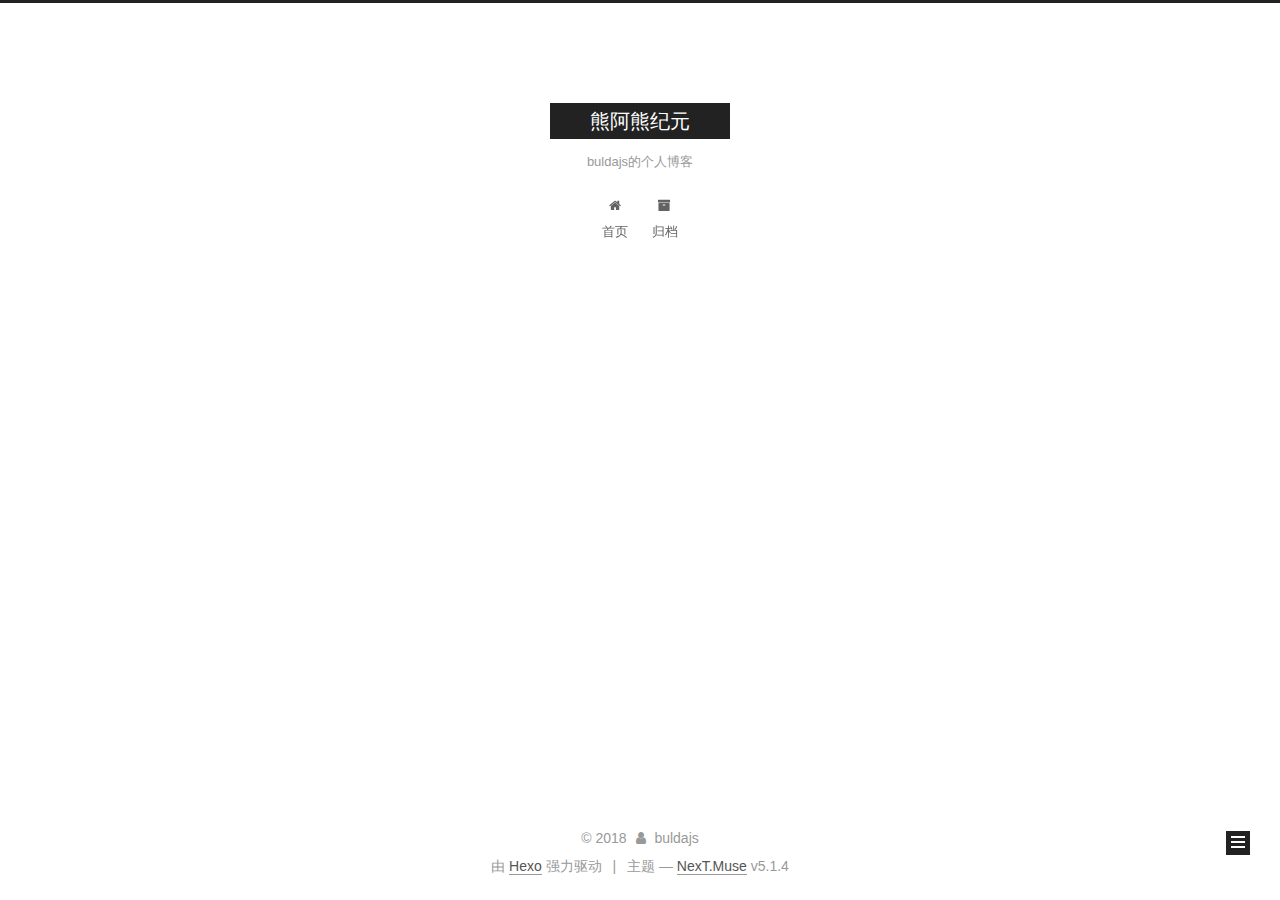
==== index.html @ afa958e5 "initial commit" ====
<!DOCTYPE html>



  


<html class="theme-next muse use-motion" lang="zh-Hans">
<head>
  <meta charset="UTF-8"/>
<meta http-equiv="X-UA-Compatible" content="IE=edge" />
<meta name="viewport" content="width=device-width, initial-scale=1, maximum-scale=1"/>
<meta name="theme-color" content="#222">









<meta http-equiv="Cache-Control" content="no-transform" />
<meta http-equiv="Cache-Control" content="no-siteapp" />
















  
  
  <link href="/lib/fancybox/source/jquery.fancybox.css?v=2.1.5" rel="stylesheet" type="text/css" />







<link href="/lib/font-awesome/css/font-awesome.min.css?v=4.6.2" rel="stylesheet" type="text/css" />

<link href="/css/main.css?v=5.1.4" rel="stylesheet" type="text/css" />


  <link rel="apple-touch-icon" sizes="180x180" href="/images/apple-touch-icon-next.png?v=5.1.4">


  <link rel="icon" type="image/png" sizes="32x32" href="/images/favicon-32x32-next.png?v=5.1.4">


  <link rel="icon" type="image/png" sizes="16x16" href="/images/favicon-16x16-next.png?v=5.1.4">


  <link rel="mask-icon" href="/images/logo.svg?v=5.1.4" color="#222">





  <meta name="keywords" content="Hexo, NexT" />










<meta name="description" content="CV/DL在读小硕,努力成为能解决问题的那个人">
<meta property="og:type" content="website">
<meta property="og:title" content="熊阿熊纪元">
<meta property="og:url" content="http://buldajs.github.io/index.html">
<meta property="og:site_name" content="熊阿熊纪元">
<meta property="og:description" content="CV/DL在读小硕,努力成为能解决问题的那个人">
<meta property="og:locale" content="zh-Hans">
<meta name="twitter:card" content="summary">
<meta name="twitter:title" content="熊阿熊纪元">
<meta name="twitter:description" content="CV/DL在读小硕,努力成为能解决问题的那个人">



<script type="text/javascript" id="hexo.configurations">
  var NexT = window.NexT || {};
  var CONFIG = {
    root: '/',
    scheme: 'Muse',
    version: '5.1.4',
    sidebar: {"position":"left","display":"post","offset":12,"b2t":false,"scrollpercent":false,"onmobile":false},
    fancybox: true,
    tabs: true,
    motion: {"enable":true,"async":false,"transition":{"post_block":"fadeIn","post_header":"slideDownIn","post_body":"slideDownIn","coll_header":"slideLeftIn","sidebar":"slideUpIn"}},
    duoshuo: {
      userId: '0',
      author: '博主'
    },
    algolia: {
      applicationID: '',
      apiKey: '',
      indexName: '',
      hits: {"per_page":10},
      labels: {"input_placeholder":"Search for Posts","hits_empty":"We didn't find any results for the search: ${query}","hits_stats":"${hits} results found in ${time} ms"}
    }
  };
</script>



  <link rel="canonical" href="http://buldajs.github.io/"/>





  <title>熊阿熊纪元</title>
  








</head>

<body itemscope itemtype="http://schema.org/WebPage" lang="zh-Hans">

  
  
    
  

  <div class="container sidebar-position-left 
  page-home">
    <div class="headband"></div>

    <header id="header" class="header" itemscope itemtype="http://schema.org/WPHeader">
      <div class="header-inner"><div class="site-brand-wrapper">
  <div class="site-meta ">
    

    <div class="custom-logo-site-title">
      <a href="/"  class="brand" rel="start">
        <span class="logo-line-before"><i></i></span>
        <span class="site-title">熊阿熊纪元</span>
        <span class="logo-line-after"><i></i></span>
      </a>
    </div>
      
        <p class="site-subtitle">buldajs的个人博客</p>
      
  </div>

  <div class="site-nav-toggle">
    <button>
      <span class="btn-bar"></span>
      <span class="btn-bar"></span>
      <span class="btn-bar"></span>
    </button>
  </div>
</div>

<nav class="site-nav">
  

  
    <ul id="menu" class="menu">
      
        
        <li class="menu-item menu-item-home">
          <a href="/" rel="section">
            
              <i class="menu-item-icon fa fa-fw fa-home"></i> <br />
            
            首页
          </a>
        </li>
      
        
        <li class="menu-item menu-item-archives">
          <a href="/archives/" rel="section">
            
              <i class="menu-item-icon fa fa-fw fa-archive"></i> <br />
            
            归档
          </a>
        </li>
      

      
    </ul>
  

  
</nav>



 </div>
    </header>

    <main id="main" class="main">
      <div class="main-inner">
        <div class="content-wrap">
          <div id="content" class="content">
            
  <section id="posts" class="posts-expand">
    
      

  

  
  
  

  <article class="post post-type-normal" itemscope itemtype="http://schema.org/Article">
  
  
  
  <div class="post-block">
    <link itemprop="mainEntityOfPage" href="http://buldajs.github.io/2018/02/27/my-test/">

    <span hidden itemprop="author" itemscope itemtype="http://schema.org/Person">
      <meta itemprop="name" content="buldajs">
      <meta itemprop="description" content="">
      <meta itemprop="image" content="/images/avatar.gif">
    </span>

    <span hidden itemprop="publisher" itemscope itemtype="http://schema.org/Organization">
      <meta itemprop="name" content="熊阿熊纪元">
    </span>

    
      <header class="post-header">

        
        
          <h1 class="post-title" itemprop="name headline">
                
                <a class="post-title-link" href="/2018/02/27/my-test/" itemprop="url">my_test</a></h1>
        

        <div class="post-meta">
          <span class="post-time">
            
              <span class="post-meta-item-icon">
                <i class="fa fa-calendar-o"></i>
              </span>
              
                <span class="post-meta-item-text">发表于</span>
              
              <time title="创建于" itemprop="dateCreated datePublished" datetime="2018-02-27T14:21:27+08:00">
                2018-02-27
              </time>
            

            

            
          </span>

          

          
            
          

          
          

          

          

          

        </div>
      </header>
    

    
    
    
    <div class="post-body" itemprop="articleBody">

      
      

      
        
          
            <p>my test</p>

          
        
      
    </div>
    
    
    

    

    

    

    <footer class="post-footer">
      

      

      

      
      
        <div class="post-eof"></div>
      
    </footer>
  </div>
  
  
  
  </article>


    
  </section>

  


          </div>
          


          

        </div>
        
          
  
  <div class="sidebar-toggle">
    <div class="sidebar-toggle-line-wrap">
      <span class="sidebar-toggle-line sidebar-toggle-line-first"></span>
      <span class="sidebar-toggle-line sidebar-toggle-line-middle"></span>
      <span class="sidebar-toggle-line sidebar-toggle-line-last"></span>
    </div>
  </div>

  <aside id="sidebar" class="sidebar">
    
    <div class="sidebar-inner">

      

      

      <section class="site-overview-wrap sidebar-panel sidebar-panel-active">
        <div class="site-overview">
          <div class="site-author motion-element" itemprop="author" itemscope itemtype="http://schema.org/Person">
            
              <p class="site-author-name" itemprop="name">buldajs</p>
              <p class="site-description motion-element" itemprop="description">CV/DL在读小硕,努力成为能解决问题的那个人</p>
          </div>

          <nav class="site-state motion-element">

            
              <div class="site-state-item site-state-posts">
              
                <a href="/archives/">
              
                  <span class="site-state-item-count">1</span>
                  <span class="site-state-item-name">日志</span>
                </a>
              </div>
            

            

            
              
              
              <div class="site-state-item site-state-tags">
                
                  <span class="site-state-item-count">1</span>
                  <span class="site-state-item-name">标签</span>
                
              </div>
            

          </nav>

          

          

          
          

          
          

          

        </div>
      </section>

      

      

    </div>
  </aside>


        
      </div>
    </main>

    <footer id="footer" class="footer">
      <div class="footer-inner">
        <div class="copyright">&copy; <span itemprop="copyrightYear">2018</span>
  <span class="with-love">
    <i class="fa fa-user"></i>
  </span>
  <span class="author" itemprop="copyrightHolder">buldajs</span>

  
</div>


  <div class="powered-by">由 <a class="theme-link" target="_blank" href="https://hexo.io">Hexo</a> 强力驱动</div>



  <span class="post-meta-divider">|</span>



  <div class="theme-info">主题 &mdash; <a class="theme-link" target="_blank" href="https://github.com/iissnan/hexo-theme-next">NexT.Muse</a> v5.1.4</div>




        







        
      </div>
    </footer>

    
      <div class="back-to-top">
        <i class="fa fa-arrow-up"></i>
        
      </div>
    

    

  </div>

  

<script type="text/javascript">
  if (Object.prototype.toString.call(window.Promise) !== '[object Function]') {
    window.Promise = null;
  }
</script>









  












  
  
    <script type="text/javascript" src="/lib/jquery/index.js?v=2.1.3"></script>
  

  
  
    <script type="text/javascript" src="/lib/fastclick/lib/fastclick.min.js?v=1.0.6"></script>
  

  
  
    <script type="text/javascript" src="/lib/jquery_lazyload/jquery.lazyload.js?v=1.9.7"></script>
  

  
  
    <script type="text/javascript" src="/lib/velocity/velocity.min.js?v=1.2.1"></script>
  

  
  
    <script type="text/javascript" src="/lib/velocity/velocity.ui.min.js?v=1.2.1"></script>
  

  
  
    <script type="text/javascript" src="/lib/fancybox/source/jquery.fancybox.pack.js?v=2.1.5"></script>
  


  


  <script type="text/javascript" src="/js/src/utils.js?v=5.1.4"></script>

  <script type="text/javascript" src="/js/src/motion.js?v=5.1.4"></script>



  
  

  

  


  <script type="text/javascript" src="/js/src/bootstrap.js?v=5.1.4"></script>



  


  




	





  





  












  





  

  

  

  
  

  

  

  

</body>
</html>
---- css/main.css ----
/* normalize.css v3.0.2 | MIT License | git.io/normalize */
html {
  font-family: sans-serif; /* 1 */
  -ms-text-size-adjust: 100%; /* 2 */
  -webkit-text-size-adjust: 100%; /* 2 */
}
body {
  margin: 0;
}
article,
aside,
details,
figcaption,
figure,
footer,
header,
hgroup,
main,
menu,
nav,
section,
summary {
  display: block;
}
audio,
canvas,
progress,
video {
  display: inline-block; /* 1 */
  vertical-align: baseline; /* 2 */
}
audio:not([controls]) {
  display: none;
  height: 0;
}
[hidden],
template {
  display: none;
}
a {
  background-color: transparent;
}
a:active,
a:hover {
  outline: 0;
}
abbr[title] {
  border-bottom: 1px dotted;
}
b,
strong {
  font-weight: bold;
}
dfn {
  font-style: italic;
}
h1 {
  font-size: 2em;
  margin: 0.67em 0;
}
mark {
  background: #ff0;
  color: #000;
}
small {
  font-size: 80%;
}
sub,
sup {
  font-size: 75%;
  line-height: 0;
  position: relative;
  vertical-align: baseline;
}
sup {
  top: -0.5em;
}
sub {
  bottom: -0.25em;
}
img {
  border: 0;
}
svg:not(:root) {
  overflow: hidden;
}
figure {
  margin: 1em 40px;
}
hr {
  -moz-box-sizing: content-box;
  box-sizing: content-box;
  height: 0;
}
pre {
  overflow: auto;
}
code,
kbd,
pre,
samp {
  font-family: monospace, monospace;
  font-size: 1em;
}
button,
input,
optgroup,
select,
textarea {
  color: inherit; /* 1 */
  font: inherit; /* 2 */
  margin: 0; /* 3 */
}
button {
  overflow: visible;
}
button,
select {
  text-transform: none;
}
button,
html input[type="button"],
input[type="reset"],
input[type="submit"] {
  -webkit-appearance: button; /* 2 */
  cursor: pointer; /* 3 */
}
button[disabled],
html input[disabled] {
  cursor: default;
}
button::-moz-focus-inner,
input::-moz-focus-inner {
  border: 0;
  padding: 0;
}
input {
  line-height: normal;
}
input[type="checkbox"],
input[type="radio"] {
  box-sizing: border-box; /* 1 */
  padding: 0; /* 2 */
}
input[type="number"]::-webkit-inner-spin-button,
input[type="number"]::-webkit-outer-spin-button {
  height: auto;
}
input[type="search"] {
  -webkit-appearance: textfield; /* 1 */
  -moz-box-sizing: content-box;
  -webkit-box-sizing: content-box; /* 2 */
  box-sizing: content-box;
}
input[type="search"]::-webkit-search-cancel-button,
input[type="search"]::-webkit-search-decoration {
  -webkit-appearance: none;
}
fieldset {
  border: 1px solid #c0c0c0;
  margin: 0 2px;
  padding: 0.35em 0.625em 0.75em;
}
legend {
  border: 0; /* 1 */
  padding: 0; /* 2 */
}
textarea {
  overflow: auto;
}
optgroup {
  font-weight: bold;
}
table {
  border-collapse: collapse;
  border-spacing: 0;
}
td,
th {
  padding: 0;
}
::selection {
  background: #262a30;
  color: #fff;
}
body {
  position: relative;
  font-family: 'Lato', "PingFang SC", "Microsoft YaHei", sans-serif;
  font-size: 14px;
  line-height: 2;
  color: #555;
  background: #fff;
}
@media (max-width: 767px) {
  body {
    padding-right: 0 !important;
  }
}
@media (min-width: 768px) and (max-width: 991px) {
  body {
    padding-right: 0 !important;
  }
}
@media (min-width: 1600px) {
  body {
    font-size: 16px;
  }
}
h1,
h2,
h3,
h4,
h5,
h6 {
  margin: 0;
  padding: 0;
  font-weight: bold;
  line-height: 1.5;
  font-family: 'Lato', "PingFang SC", "Microsoft YaHei", sans-serif;
}
h2,
h3,
h4,
h5,
h6 {
  margin: 20px 0 15px;
}
h1 {
  font-size: 22px;
}
@media (max-width: 767px) {
  h1 {
    font-size: 18px;
  }
}
h2 {
  font-size: 20px;
}
@media (max-width: 767px) {
  h2 {
    font-size: 16px;
  }
}
h3 {
  font-size: 18px;
}
@media (max-width: 767px) {
  h3 {
    font-size: 14px;
  }
}
h4 {
  font-size: 16px;
}
@media (max-width: 767px) {
  h4 {
    font-size: 12px;
  }
}
h5 {
  font-size: 14px;
}
@media (max-width: 767px) {
  h5 {
    font-size: 10px;
  }
}
h6 {
  font-size: 12px;
}
@media (max-width: 767px) {
  h6 {
    font-size: 8px;
  }
}
p {
  margin: 0 0 20px 0;
}
a {
  color: #555;
  text-decoration: none;
  outline: none;
  border-bottom: 1px solid #999;
  word-wrap: break-word;
}
a:hover {
  color: #222;
  border-bottom-color: #222;
}
blockquote {
  margin: 0;
  padding: 0;
}
img {
  display: block;
  margin: auto;
  max-width: 100%;
  height: auto;
}
hr {
  margin: 40px 0;
  height: 3px;
  border: none;
  background-color: #ddd;
  background-image: repeating-linear-gradient(-45deg, #fff, #fff 4px, transparent 4px, transparent 8px);
}
blockquote {
  padding: 0 15px;
  color: #666;
  border-left: 4px solid #ddd;
}
blockquote cite::before {
  content: "-";
  padding: 0 5px;
}
dt {
  font-weight: 700;
}
dd {
  margin: 0;
  padding: 0;
}
kbd {
  border: 1px solid #ccc;
  border-radius: 0.2em;
  box-shadow: 0.1em 0.1em 0.2em rgba(0,0,0,0.1);
  background-color: #f9f9f9;
  font-family: inherit;
  background-image: -webkit-linear-gradient(top, #eee, #fff, #eee);
  padding: 0.1em 0.3em;
  white-space: nowrap;
}
.text-left {
  text-align: left;
}
.text-center {
  text-align: center;
}
.text-right {
  text-align: right;
}
.text-justify {
  text-align: justify;
}
.text-nowrap {
  white-space: nowrap;
}
.text-lowercase {
  text-transform: lowercase;
}
.text-uppercase {
  text-transform: uppercase;
}
.text-capitalize {
  text-transform: capitalize;
}
.center-block {
  display: block;
  margin-left: auto;
  margin-right: auto;
}
.clearfix:before,
.clearfix:after {
  content: " ";
  display: table;
}
.clearfix:after {
  clear: both;
}
.pullquote {
  width: 45%;
}
.pullquote.left {
  float: left;
  margin-left: 5px;
  margin-right: 10px;
}
.pullquote.right {
  float: right;
  margin-left: 10px;
  margin-right: 5px;
}
.affix.affix.affix {
  position: fixed;
}
.translation {
  margin-top: -20px;
  font-size: 14px;
  color: #999;
}
.scrollbar-measure {
  width: 100px;
  height: 100px;
  overflow: scroll;
  position: absolute;
  top: -9999px;
}
.use-motion .motion-element {
  opacity: 0;
}
table {
  margin: 20px 0;
  width: 100%;
  border-collapse: collapse;
  border-spacing: 0;
  border: 1px solid #ddd;
  font-size: 14px;
  table-layout: fixed;
  word-wrap: break-all;
}
table>tbody>tr:nth-of-type(odd) {
  background-color: #f9f9f9;
}
table>tbody>tr:hover {
  background-color: #f5f5f5;
}
caption,
th,
td {
  padding: 8px;
  text-align: left;
  vertical-align: middle;
  font-weight: normal;
}
th,
td {
  border-bottom: 3px solid #ddd;
  border-right: 1px solid #eee;
}
th {
  padding-bottom: 10px;
  font-weight: 700;
}
td {
  border-bottom-width: 1px;
}
html,
body {
  height: 100%;
}
.container {
  position: relative;
  min-height: 100%;
}
.header-inner {
  margin: 0 auto;
  padding: 100px 0 70px;
  width: 700px;
}
@media (min-width: 1600px) {
  .container .header-inner {
    width: 900px;
  }
}
.main {
  padding-bottom: 150px;
}
.main-inner {
  margin: 0 auto;
  width: 700px;
}
@media (min-width: 1600px) {
  .container .main-inner {
    width: 900px;
  }
}
.footer {
  position: absolute;
  left: 0;
  bottom: 0;
  width: 100%;
  min-height: 50px;
}
.footer-inner {
  box-sizing: border-box;
  margin: 20px auto;
  width: 700px;
}
@media (min-width: 1600px) {
  .container .footer-inner {
    width: 900px;
  }
}
pre,
.highlight {
  overflow: auto;
  margin: 20px 0;
  padding: 0;
  font-size: 13px;
  color: #4d4d4c;
  background: #f7f7f7;
  line-height: 1.6;
}
pre,
code {
  font-family: consolas, Menlo, "PingFang SC", "Microsoft YaHei", monospace;
}
code {
  padding: 2px 4px;
  word-wrap: break-word;
  color: #555;
  background: #eee;
  border-radius: 3px;
  font-size: 13px;
}
pre {
  padding: 10px;
}
pre code {
  padding: 0;
  color: #4d4d4c;
  background: none;
  text-shadow: none;
}
.highlight {
  border-radius: 1px;
}
.highlight pre {
  border: none;
  margin: 0;
  padding: 10px 0;
}
.highlight table {
  margin: 0;
  width: auto;
  border: none;
}
.highlight td {
  border: none;
  padding: 0;
}
.highlight figcaption {
  font-size: 1em;
  color: #4d4d4c;
  line-height: 1em;
  margin-bottom: 1em;
}
.highlight figcaption:before,
.highlight figcaption:after {
  content: " ";
  display: table;
}
.highlight figcaption:after {
  clear: both;
}
.highlight figcaption a {
  float: right;
  color: #4d4d4c;
}
.highlight figcaption a:hover {
  border-bottom-color: #4d4d4c;
}
.highlight .gutter pre {
  padding-left: 10px;
  padding-right: 10px;
  color: #869194;
  text-align: right;
  background-color: #eff2f3;
}
.highlight .code pre {
  width: 100%;
  padding-left: 10px;
  padding-right: 10px;
  background-color: #f7f7f7;
}
.highlight .line {
  height: 20px;
}
.gutter {
  -webkit-user-select: none;
  -moz-user-select: none;
  -ms-user-select: none;
  user-select: none;
}
.gist table {
  width: auto;
}
.gist table td {
  border: none;
}
pre .deletion {
  background: #fdd;
}
pre .addition {
  background: #dfd;
}
pre .meta {
  color: #8959a8;
}
pre .comment {
  color: #8e908c;
}
pre .variable,
pre .attribute,
pre .tag,
pre .regexp,
pre .ruby .constant,
pre .xml .tag .title,
pre .xml .pi,
pre .xml .doctype,
pre .html .doctype,
pre .css .id,
pre .css .class,
pre .css .pseudo {
  color: #c82829;
}
pre .number,
pre .preprocessor,
pre .built_in,
pre .literal,
pre .params,
pre .constant,
pre .command {
  color: #f5871f;
}
pre .ruby .class .title,
pre .css .rules .attribute,
pre .string,
pre .value,
pre .inheritance,
pre .header,
pre .ruby .symbol,
pre .xml .cdata,
pre .special,
pre .number,
pre .formula {
  color: #718c00;
}
pre .title,
pre .css .hexcolor {
  color: #3e999f;
}
pre .function,
pre .python .decorator,
pre .python .title,
pre .ruby .function .title,
pre .ruby .title .keyword,
pre .perl .sub,
pre .javascript .title,
pre .coffeescript .title {
  color: #4271ae;
}
pre .keyword,
pre .javascript .function {
  color: #8959a8;
}
.full-image.full-image.full-image.full-image {
  border: none;
  max-width: 100%;
  width: auto;
  margin: 20px auto 25px;
}
@media (min-width: 992px) {
  .full-image.full-image.full-image.full-image {
    max-width: none;
    width: 110%;
    margin: 25px -5%;
  }
}
.blockquote-center,
.page-home .post-type-quote blockquote,
.page-post-detail .post-type-quote blockquote {
  position: relative;
  margin: 40px 0;
  padding: 0;
  border-left: none;
  text-align: center;
}
.blockquote-center::before,
.page-home .post-type-quote blockquote::before,
.page-post-detail .post-type-quote blockquote::before,
.blockquote-center::after,
.page-home .post-type-quote blockquote::after,
.page-post-detail .post-type-quote blockquote::after {
  position: absolute;
  content: ' ';
  display: block;
  width: 100%;
  height: 24px;
  opacity: 0.2;
  background-repeat: no-repeat;
  background-position: 0 -6px;
  background-size: 22px 22px;
}
.blockquote-center::before,
.page-home .post-type-quote blockquote::before,
.page-post-detail .post-type-quote blockquote::before {
  top: -20px;
  background-image: url("../images/quote-l.svg");
  border-top: 1px solid #ccc;
}
.blockquote-center::after,
.page-home .post-type-quote blockquote::after,
.page-post-detail .post-type-quote blockquote::after {
  bottom: -20px;
  background-image: url("../images/quote-r.svg");
  border-bottom: 1px solid #ccc;
  background-position: 100% 8px;
}
.blockquote-center p,
.page-home .post-type-quote blockquote p,
.page-post-detail .post-type-quote blockquote p,
.blockquote-center div,
.page-home .post-type-quote blockquote div,
.page-post-detail .post-type-quote blockquote div {
  text-align: center;
}
.post .post-body .group-picture img {
  box-sizing: border-box;
  padding: 0 3px;
  border: none;
}
.post .group-picture-row {
  overflow: hidden;
  margin-top: 6px;
}
.post .group-picture-row:first-child {
  margin-top: 0;
}
.post .group-picture-column {
  float: left;
}
.page-post-detail .post-body .group-picture-column {
  float: none;
  margin-top: 10px;
  width: auto !important;
}
.page-post-detail .post-body .group-picture-column img {
  margin: 0 auto;
}
.page-archive .group-picture-container {
  overflow: hidden;
}
.page-archive .group-picture-row {
  float: left;
}
.page-archive .group-picture-row:first-child {
  margin-top: 6px;
}
.page-archive .group-picture-column {
  max-width: 150px;
  max-height: 150px;
}
.post-body .note {
  position: relative;
  padding: 15px;
  margin-bottom: 20px;
  border: 1px solid #eee;
  border-left-width: 5px;
  border-radius: 3px;
}
.post-body .note h2,
.post-body .note h3,
.post-body .note h4,
.post-body .note h5,
.post-body .note h6 {
  margin-top: 0;
  margin-bottom: 0;
  border-bottom: initial;
  padding-top: 0 !important;
}
.post-body .note p:first-child,
.post-body .note ul:first-child,
.post-body .note ol:first-child,
.post-body .note table:first-child,
.post-body .note pre:first-child,
.post-body .note blockquote:first-child {
  margin-top: 0;
}
.post-body .note p:last-child,
.post-body .note ul:last-child,
.post-body .note ol:last-child,
.post-body .note table:last-child,
.post-body .note pre:last-child,
.post-body .note blockquote:last-child {
  margin-bottom: 0;
}
.post-body .note.default {
  border-left-color: #777;
}
.post-body .note.default h2,
.post-body .note.default h3,
.post-body .note.default h4,
.post-body .note.default h5,
.post-body .note.default h6 {
  color: #777;
}
.post-body .note.primary {
  border-left-color: #6f42c1;
}
.post-body .note.primary h2,
.post-body .note.primary h3,
.post-body .note.primary h4,
.post-body .note.primary h5,
.post-body .note.primary h6 {
  color: #6f42c1;
}
.post-body .note.info {
  border-left-color: #428bca;
}
.post-body .note.info h2,
.post-body .note.info h3,
.post-body .note.info h4,
.post-body .note.info h5,
.post-body .note.info h6 {
  color: #428bca;
}
.post-body .note.success {
  border-left-color: #5cb85c;
}
.post-body .note.success h2,
.post-body .note.success h3,
.post-body .note.success h4,
.post-body .note.success h5,
.post-body .note.success h6 {
  color: #5cb85c;
}
.post-body .note.warning {
  border-left-color: #f0ad4e;
}
.post-body .note.warning h2,
.post-body .note.warning h3,
.post-body .note.warning h4,
.post-body .note.warning h5,
.post-body .note.warning h6 {
  color: #f0ad4e;
}
.post-body .note.danger {
  border-left-color: #d9534f;
}
.post-body .note.danger h2,
.post-body .note.danger h3,
.post-body .note.danger h4,
.post-body .note.danger h5,
.post-body .note.danger h6 {
  color: #d9534f;
}
.post-body .label {
  display: inline;
  padding: 0 2px;
  white-space: nowrap;
}
.post-body .label.default {
  background-color: #f0f0f0;
}
.post-body .label.primary {
  background-color: #efe6f7;
}
.post-body .label.info {
  background-color: #e5f2f8;
}
.post-body .label.success {
  background-color: #e7f4e9;
}
.post-body .label.warning {
  background-color: #fcf6e1;
}
.post-body .label.danger {
  background-color: #fae8eb;
}
.post-body .tabs {
  position: relative;
  display: block;
  margin-bottom: 20px;
  padding-top: 10px;
}
.post-body .tabs ul.nav-tabs {
  margin: 0;
  padding: 0;
  display: flex;
  margin-bottom: -1px;
}
@media (max-width: 413px) {
  .post-body .tabs ul.nav-tabs {
    display: block;
    margin-bottom: 5px;
  }
}
.post-body .tabs ul.nav-tabs li.tab {
  list-style-type: none !important;
  margin: 0 0.25em 0 0;
  border-top: 3px solid transparent;
  border-left: 1px solid transparent;
  border-right: 1px solid transparent;
}
@media (max-width: 413px) {
  .post-body .tabs ul.nav-tabs li.tab {
    margin: initial;
    border-top: 1px solid transparent;
    border-left: 3px solid transparent;
    border-right: 1px solid transparent;
    border-bottom: 1px solid transparent;
  }
}
.post-body .tabs ul.nav-tabs li.tab a {
  outline: 0;
  border-bottom: initial;
  display: block;
  line-height: 1.8em;
  padding: 0.25em 0.75em;
  transition-duration: 0.2s;
  transition-timing-function: ease-out;
  transition-delay: 0s;
}
.post-body .tabs ul.nav-tabs li.tab a i {
  width: 1.285714285714286em;
}
.post-body .tabs ul.nav-tabs li.tab.active {
  border-top: 3px solid #fc6423;
  border-left: 1px solid #ddd;
  border-right: 1px solid #ddd;
  background-color: #fff;
}
@media (max-width: 413px) {
  .post-body .tabs ul.nav-tabs li.tab.active {
    border-top: 1px solid #ddd;
    border-left: 3px solid #fc6423;
    border-right: 1px solid #ddd;
    border-bottom: 1px solid #ddd;
  }
}
.post-body .tabs ul.nav-tabs li.tab.active a {
  cursor: default;
  color: #555;
}
.post-body .tabs .tab-content {
  background-color: #fff;
}
.post-body .tabs .tab-content .tab-pane {
  border: 1px solid #ddd;
  padding: 20px 20px 0 20px;
}
.post-body .tabs .tab-content .tab-pane:not(.active) {
  display: none !important;
}
.post-body .tabs .tab-content .tab-pane.active {
  display: block !important;
}
.btn {
  display: inline-block;
  padding: 0 20px;
  font-size: 14px;
  color: #fff;
  background: #222;
  border: 2px solid #222;
  text-decoration: none;
  border-radius: 0;
  transition-property: background-color;
  transition-duration: 0.2s;
  transition-timing-function: ease-in-out;
  transition-delay: 0s;
  line-height: 2;
}
.btn:hover {
  border-color: #222;
  color: #222;
  background: #fff;
}
.btn +.btn {
  margin: 0 0 8px 8px;
}
.btn .fa-fw {
  width: 1.285714285714286em;
  text-align: left;
}
.btn-bar {
  display: block;
  width: 22px;
  height: 2px;
  background: #555;
  border-radius: 1px;
}
.btn-bar+.btn-bar {
  margin-top: 4px;
}
.pagination {
  margin: 120px 0 40px;
  text-align: center;
  border-top: 1px solid #eee;
}
.page-number-basic,
.pagination .prev,
.pagination .next,
.pagination .page-number,
.pagination .space {
  display: inline-block;
  position: relative;
  top: -1px;
  margin: 0 10px;
  padding: 0 11px;
}
@media (max-width: 767px) {
  .page-number-basic,
  .pagination .prev,
  .pagination .next,
  .pagination .page-number,
  .pagination .space {
    margin: 0 5px;
  }
}
.pagination .prev,
.pagination .next,
.pagination .page-number {
  border-bottom: 0;
  border-top: 1px solid #eee;
  transition-property: border-color;
  transition-duration: 0.2s;
  transition-timing-function: ease-in-out;
  transition-delay: 0s;
}
.pagination .prev:hover,
.pagination .next:hover,
.pagination .page-number:hover {
  border-top-color: #222;
}
.pagination .space {
  padding: 0;
  margin: 0;
}
.pagination .prev {
  margin-left: 0;
}
.pagination .next {
  margin-right: 0;
}
.pagination .page-number.current {
  color: #fff;
  background: #ccc;
  border-top-color: #ccc;
}
@media (max-width: 767px) {
  .pagination {
    border-top: none;
  }
  .pagination .prev,
  .pagination .next,
  .pagination .page-number {
    margin-bottom: 10px;
    border-top: 0;
    border-bottom: 1px solid #eee;
    padding: 0 10px;
  }
  .pagination .prev:hover,
  .pagination .next:hover,
  .pagination .page-number:hover {
    border-bottom-color: #222;
  }
}
.comments {
  margin: 60px 20px 0;
}
.tag-cloud {
  text-align: center;
}
.tag-cloud a {
  display: inline-block;
  margin: 10px;
}
.back-to-top {
  box-sizing: border-box;
  position: fixed;
  bottom: -100px;
  right: 30px;
  z-index: 1050;
  padding: 0 6px;
  width: 24px;
  background: #222;
  font-size: 12px;
  opacity: 1;
  color: #fff;
  cursor: pointer;
  text-align: center;
  -webkit-transform: translateZ(0);
  transition-property: bottom;
  transition-duration: 0.2s;
  transition-timing-function: ease-in-out;
  transition-delay: 0s;
}
@media (min-width: 768px) and (max-width: 991px) {
  .back-to-top {
    display: none !important;
  }
}
@media (max-width: 767px) {
  .back-to-top {
    display: none !important;
  }
}
.back-to-top.back-to-top-on {
  bottom: 19px;
}
.header {
  background: transparent;
}
.header-inner {
  position: relative;
}
.headband {
  height: 3px;
  background: #222;
}
.site-meta {
  margin: 0;
  text-align: center;
}
@media (max-width: 767px) {
  .site-meta {
    text-align: center;
  }
}
.brand {
  position: relative;
  display: inline-block;
  padding: 0 40px;
  color: #fff;
  background: #222;
  border-bottom: none;
}
.brand:hover {
  color: #fff;
}
.logo {
  display: inline-block;
  margin-right: 5px;
  line-height: 36px;
  vertical-align: top;
}
.site-title {
  display: inline-block;
  vertical-align: top;
  line-height: 36px;
  font-size: 20px;
  font-weight: normal;
  font-family: 'Lato', "PingFang SC", "Microsoft YaHei", sans-serif;
}
.site-subtitle {
  margin-top: 10px;
  font-size: 13px;
  color: #999;
}
.use-motion .brand {
  opacity: 0;
}
.use-motion .logo,
.use-motion .site-title,
.use-motion .site-subtitle {
  opacity: 0;
  position: relative;
  top: -10px;
}
.site-nav-toggle {
  display: none;
  position: absolute;
  top: 10px;
  left: 10px;
}
@media (max-width: 767px) {
  .site-nav-toggle {
    display: block;
  }
}
.site-nav-toggle button {
  margin-top: 2px;
  padding: 9px 10px;
  background: transparent;
  border: none;
}
@media (max-width: 767px) {
  .site-nav {
    display: none;
    margin: 0 -10px;
    padding: 0 10px;
    clear: both;
    border-top: 1px solid #ddd;
  }
}
@media (min-width: 768px) and (max-width: 991px) {
  .site-nav {
    display: block !important;
  }
}
@media (min-width: 992px) {
  .site-nav {
    display: block !important;
  }
}
.menu {
  margin-top: 20px;
  padding-left: 0;
  text-align: center;
}
.menu .menu-item {
  display: inline-block;
  margin: 0 10px;
  list-style: none;
}
@media screen and (max-width: 767px) {
  .menu .menu-item {
    margin-top: 10px;
  }
}
.menu .menu-item a {
  display: block;
  font-size: 13px;
  line-height: inherit;
  border-bottom: 1px solid transparent;
  transition-property: border-color;
  transition-duration: 0.2s;
  transition-timing-function: ease-in-out;
  transition-delay: 0s;
}
.menu .menu-item a:hover {
  border-bottom-color: #222;
}
.menu .menu-item .fa {
  margin-right: 5px;
}
.use-motion .menu-item {
  opacity: 0;
}
.post-body {
  font-family: 'Lato', "PingFang SC", "Microsoft YaHei", sans-serif;
}
@media (max-width: 767px) {
  .post-body {
    word-break: break-word;
  }
}
.post-body .fancybox img {
  display: block !important;
  margin: 0 auto;
  cursor: pointer;
  cursor: zoom-in;
  cursor: -webkit-zoom-in;
}
.post-body .image-caption,
.post-body .figure .caption {
  margin: -20px auto 15px;
  text-align: center;
  font-size: 14px;
  color: #999;
  font-weight: bold;
  line-height: 1;
}
.post-sticky-flag {
  display: inline-block;
  font-size: 16px;
  -ms-transform: rotate(30deg);
  -webkit-transform: rotate(30deg);
  -moz-transform: rotate(30deg);
  -ms-transform: rotate(30deg);
  -o-transform: rotate(30deg);
  transform: rotate(30deg);
}
.use-motion .post-block,
.use-motion .pagination,
.use-motion .comments {
  opacity: 0;
}
.use-motion .post-header {
  opacity: 0;
}
.use-motion .post-body {
  opacity: 0;
}
.use-motion .collection-title {
  opacity: 0;
}
.posts-expand {
  padding-top: 40px;
}
@media (max-width: 767px) {
  .posts-expand {
    margin: 0 20px;
  }
  .post-body pre .gutter pre {
    padding-right: 10px;
  }
  .post-body .highlight {
    margin-left: 0px;
    margin-right: 0px;
    padding: 0;
  }
  .post-body .highlight .gutter pre {
    padding-right: 10px;
  }
}
@media (min-width: 992px) {
  .posts-expand .post-body {
    text-align: justify;
  }
}
.posts-expand .post-body h2,
.posts-expand .post-body h3,
.posts-expand .post-body h4,
.posts-expand .post-body h5,
.posts-expand .post-body h6 {
  padding-top: 10px;
}
.posts-expand .post-body h2 .header-anchor,
.posts-expand .post-body h3 .header-anchor,
.posts-expand .post-body h4 .header-anchor,
.posts-expand .post-body h5 .header-anchor,
.posts-expand .post-body h6 .header-anchor {
  float: right;
  margin-left: 10px;
  color: #ccc;
  border-bottom-style: none;
  visibility: hidden;
}
.posts-expand .post-body h2 .header-anchor:hover,
.posts-expand .post-body h3 .header-anchor:hover,
.posts-expand .post-body h4 .header-anchor:hover,
.posts-expand .post-body h5 .header-anchor:hover,
.posts-expand .post-body h6 .header-anchor:hover {
  color: inherit;
}
.posts-expand .post-body h2:hover .header-anchor,
.posts-expand .post-body h3:hover .header-anchor,
.posts-expand .post-body h4:hover .header-anchor,
.posts-expand .post-body h5:hover .header-anchor,
.posts-expand .post-body h6:hover .header-anchor {
  visibility: visible;
}
.posts-expand .post-body ul li {
  list-style: circle;
}
.posts-expand .post-body img {
  box-sizing: border-box;
  margin: auto;
  padding: 3px;
  border: 1px solid #ddd;
}
.posts-expand .post-body .fancybox img {
  margin: 0 auto 25px;
}
@media (max-width: 767px) {
  .posts-collapse {
    margin: 0 20px;
  }
  .posts-collapse .post-title,
  .posts-collapse .post-meta {
    display: block;
    width: auto;
    text-align: left;
  }
}
.posts-collapse {
  position: relative;
  z-index: 1010;
  margin-left: 55px;
}
.posts-collapse::after {
  content: " ";
  position: absolute;
  top: 20px;
  left: 0;
  margin-left: -2px;
  width: 4px;
  height: 100%;
  background: #f5f5f5;
  z-index: -1;
}
@media (max-width: 767px) {
  .posts-collapse {
    margin: 0 20px;
  }
}
.posts-collapse .collection-title {
  position: relative;
  margin: 60px 0;
}
.posts-collapse .collection-title h1,
.posts-collapse .collection-title h2 {
  margin-left: 20px;
}
.posts-collapse .collection-title small {
  color: #bbb;
  margin-left: 5px;
}
.posts-collapse .collection-title::before {
  content: " ";
  position: absolute;
  left: 0;
  top: 50%;
  margin-left: -4px;
  margin-top: -4px;
  width: 8px;
  height: 8px;
  background: #bbb;
  border-radius: 50%;
}
.posts-collapse .post {
  margin: 30px 0;
}
.posts-collapse .post-header {
  position: relative;
  transition-duration: 0.2s;
  transition-timing-function: ease-in-out;
  transition-delay: 0s;
  transition-property: border;
  border-bottom: 1px dashed #ccc;
}
.posts-collapse .post-header::before {
  content: " ";
  position: absolute;
  left: 0;
  top: 12px;
  width: 6px;
  height: 6px;
  margin-left: -4px;
  background: #bbb;
  border-radius: 50%;
  border: 1px solid #fff;
  transition-duration: 0.2s;
  transition-timing-function: ease-in-out;
  transition-delay: 0s;
  transition-property: background;
}
.posts-collapse .post-header:hover {
  border-bottom-color: #666;
}
.posts-collapse .post-header:hover::before {
  background: #222;
}
.posts-collapse .post-meta {
  position: absolute;
  font-size: 12px;
  left: 20px;
  top: 5px;
}
.posts-collapse .post-comments-count {
  display: none;
}
.posts-collapse .post-title {
  margin-left: 60px;
  font-size: 16px;
  font-weight: normal;
  line-height: inherit;
}
.posts-collapse .post-title::after {
  margin-left: 3px;
  opacity: 0.6;
}
.posts-collapse .post-title a {
  color: #666;
  border-bottom: none;
}
.page-home .post-type-quote .post-header,
.page-post-detail .post-type-quote .post-header,
.page-home .post-type-quote .post-tags,
.page-post-detail .post-type-quote .post-tags {
  display: none;
}
.posts-expand .post-title {
  text-align: center;
  word-break: break-word;
  font-weight: 400;
}
.posts-expand .post-title-link {
  display: inline-block;
  position: relative;
  color: #555;
  border-bottom: none;
  line-height: 1.2;
  vertical-align: top;
}
.posts-expand .post-title-link::before {
  content: "";
  position: absolute;
  width: 100%;
  height: 2px;
  bottom: 0;
  left: 0;
  background-color: #000;
  visibility: hidden;
  -webkit-transform: scaleX(0);
  -moz-transform: scaleX(0);
  -ms-transform: scaleX(0);
  -o-transform: scaleX(0);
  transform: scaleX(0);
  transition-duration: 0.2s;
  transition-timing-function: ease-in-out;
  transition-delay: 0s;
}
.posts-expand .post-title-link:hover::before {
  visibility: visible;
  -webkit-transform: scaleX(1);
  -moz-transform: scaleX(1);
  -ms-transform: scaleX(1);
  -o-transform: scaleX(1);
  transform: scaleX(1);
}
.posts-expand .post-title-link .fa {
  font-size: 16px;
}
.posts-expand .post-meta {
  margin: 3px 0 60px 0;
  color: #999;
  font-family: 'Lato', "PingFang SC", "Microsoft YaHei", sans-serif;
  font-size: 12px;
  text-align: center;
}
.posts-expand .post-meta .post-category-list {
  display: inline-block;
  margin: 0;
  padding: 3px;
}
.posts-expand .post-meta .post-category-list-link {
  color: #999;
}
.posts-expand .post-meta .post-description {
  font-size: 14px;
  margin-top: 2px;
}
.post-meta-divider {
  margin: 0 0.5em;
}
.post-meta-item-icon {
  margin-right: 3px;
}
@media (min-width: 768px) and (max-width: 991px) {
  .post-meta-item-icon {
    display: inline-block;
  }
}
@media (max-width: 767px) {
  .post-meta-item-icon {
    display: inline-block;
  }
}
@media (min-width: 768px) and (max-width: 991px) {
  .post-meta-item-text {
    display: none;
  }
}
@media (max-width: 767px) {
  .post-meta-item-text {
    display: none;
  }
}
@media (max-width: 767px) {
  .posts-expand .post-comments-count {
    display: none;
  }
}
.post-button {
  margin-top: 40px;
}
.posts-expand .post-tags {
  margin-top: 40px;
  text-align: center;
}
.posts-expand .post-tags a {
  display: inline-block;
  margin-right: 10px;
  font-size: 13px;
}
.post-nav {
  display: table;
  margin-top: 15px;
  width: 100%;
  border-top: 1px solid #eee;
}
.post-nav-divider {
  display: table-cell;
  width: 10%;
}
.post-nav-item {
  display: table-cell;
  padding: 10px 0 0 0;
  width: 45%;
  vertical-align: top;
}
.post-nav-item a {
  position: relative;
  display: block;
  line-height: 25px;
  font-size: 14px;
  color: #555;
  border-bottom: none;
}
.post-nav-item a:hover {
  color: #222;
  border-bottom: none;
}
.post-nav-item a:active {
  top: 2px;
}
.post-nav-item .fa {
  position: absolute;
  top: 8px;
  left: 0;
  font-size: 12px;
}
.post-nav-next a {
  padding-left: 15px;
}
.post-nav-prev {
  text-align: right;
}
.post-nav-prev a {
  padding-right: 15px;
}
.post-nav-prev .fa {
  right: 0;
  left: auto;
}
.posts-expand .post-eof {
  display: block;
  margin: 80px auto 60px;
  width: 8%;
  height: 1px;
  background: #ccc;
  text-align: center;
}
.post:last-child .post-eof.post-eof.post-eof {
  display: none;
}
.post-gallery {
  display: table;
  table-layout: fixed;
  width: 100%;
  border-collapse: separate;
}
.post-gallery-row {
  display: table-row;
}
.post-gallery .post-gallery-img {
  display: table-cell;
  text-align: center;
  vertical-align: middle;
  border: none;
}
.post-gallery .post-gallery-img img {
  max-width: 100%;
  max-height: 100%;
  border: none;
}
.fancybox-close,
.fancybox-close:hover {
  border: none;
}
.rtl.post-body p,
.rtl.post-body a,
.rtl.post-body h1,
.rtl.post-body h2,
.rtl.post-body h3,
.rtl.post-body h4,
.rtl.post-body h5,
.rtl.post-body h6,
.rtl.post-body li,
.rtl.post-body ul,
.rtl.post-body ol {
  direction: rtl;
  font-family: UKIJ Ekran;
}
.rtl.post-title {
  font-family: UKIJ Ekran;
}
.sidebar {
  position: fixed;
  right: 0;
  top: 0;
  bottom: 0;
  width: 0;
  z-index: 1040;
  box-shadow: inset 0 2px 6px #000;
  background: #222;
  -webkit-transform: translateZ(0);
}
.sidebar a {
  color: #999;
  border-bottom-color: #555;
}
.sidebar a:hover {
  color: #eee;
}
@media (min-width: 768px) and (max-width: 991px) {
  .sidebar {
    display: none !important;
  }
}
@media (max-width: 767px) {
  .sidebar {
    display: none !important;
  }
}
.sidebar-inner {
  position: relative;
  padding: 20px 10px;
  color: #999;
  text-align: center;
}
.site-overview-wrap {
  overflow: hidden;
}
.site-overview {
  overflow-y: auto;
  overflow-x: hidden;
}
.sidebar-toggle {
  position: fixed;
  right: 30px;
  bottom: 45px;
  width: 14px;
  height: 14px;
  padding: 5px;
  background: #222;
  line-height: 0;
  z-index: 1050;
  cursor: pointer;
  -webkit-transform: translateZ(0);
}
@media (min-width: 768px) and (max-width: 991px) {
  .sidebar-toggle {
    display: none !important;
  }
}
@media (max-width: 767px) {
  .sidebar-toggle {
    display: none !important;
  }
}
.sidebar-toggle-line {
  position: relative;
  display: inline-block;
  vertical-align: top;
  height: 2px;
  width: 100%;
  background: #fff;
  margin-top: 3px;
}
.sidebar-toggle-line:first-child {
  margin-top: 0;
}
.site-author-image {
  display: block;
  margin: 0 auto;
  padding: 2px;
  max-width: 96px;
  height: auto;
  border: 2px solid #333;
}
.site-author-name {
  margin: 5px 0 0;
  text-align: center;
  color: #f5f5f5;
  font-weight: normal;
}
.site-description {
  margin-top: 5px;
  text-align: center;
  font-size: 14px;
  color: #999;
}
.site-state {
  overflow: hidden;
  line-height: 1.4;
  white-space: nowrap;
  text-align: center;
}
.site-state-item {
  display: inline-block;
  padding: 0 15px;
  border-left: 1px solid #333;
}
.site-state-item:first-child {
  border-left: none;
}
.site-state-item a {
  border-bottom: none;
}
.site-state-item-count {
  display: block;
  text-align: center;
  color: inherit;
  font-weight: 600;
  font-size: 18px;
}
.site-state-item-name {
  font-size: 13px;
  color: inherit;
}
.feed-link {
  margin-top: 20px;
}
.feed-link a {
  display: inline-block;
  padding: 0 15px;
  color: #fc6423;
  border: 1px solid #fc6423;
  border-radius: 4px;
}
.feed-link a i {
  color: #fc6423;
  font-size: 14px;
}
.feed-link a:hover {
  color: #fff;
  background: #fc6423;
}
.feed-link a:hover i {
  color: #fff;
}
.links-of-author {
  margin-top: 20px;
}
.links-of-author a {
  display: inline-block;
  vertical-align: middle;
  margin-right: 10px;
  margin-bottom: 10px;
  border-bottom-color: #555;
  font-size: 13px;
}
.links-of-author a:before {
  display: inline-block;
  vertical-align: middle;
  margin-right: 3px;
  content: " ";
  width: 4px;
  height: 4px;
  border-radius: 50%;
  background: #408217;
}
.links-of-blogroll {
  font-size: 13px;
}
.links-of-blogroll-title {
  margin-top: 20px;
  font-size: 14px;
  font-weight: 600;
}
.links-of-blogroll-list {
  margin: 0;
  padding: 0;
  list-style: none;
}
.links-of-blogroll-item {
  padding: 2px 10px;
}
.links-of-blogroll-item a {
  max-width: 280px;
  box-sizing: border-box;
  display: inline-block;
  overflow: hidden;
  white-space: nowrap;
  text-overflow: ellipsis;
}
.sidebar-nav {
  margin: 0 0 20px;
  padding-left: 0;
}
.sidebar-nav li {
  display: inline-block;
  cursor: pointer;
  border-bottom: 1px solid transparent;
  font-size: 14px;
  color: #555;
}
.sidebar-nav li:hover {
  color: #f5f5f5;
}
.page-post-detail .sidebar-nav-toc {
  padding: 0 5px;
}
.page-post-detail .sidebar-nav-overview {
  margin-left: 10px;
}
.sidebar-nav .sidebar-nav-active {
  color: #87daff;
  border-bottom-color: #87daff;
}
.sidebar-nav .sidebar-nav-active:hover {
  color: #87daff;
}
.sidebar-panel {
  display: none;
}
.sidebar-panel-active {
  display: block;
}
.post-toc-empty {
  font-size: 14px;
  color: #666;
}
.post-toc-wrap {
  overflow: hidden;
}
.post-toc {
  overflow: auto;
}
.post-toc ol {
  margin: 0;
  padding: 0 2px 5px 10px;
  text-align: left;
  list-style: none;
  font-size: 14px;
}
.post-toc ol > ol {
  padding-left: 0;
}
.post-toc ol a {
  transition-duration: 0.2s;
  transition-timing-function: ease-in-out;
  transition-delay: 0s;
  transition-property: all;
  color: #999;
  border-bottom-color: #555;
}
.post-toc ol a:hover {
  color: #ccc;
  border-bottom-color: #ccc;
}
.post-toc .nav-item {
  overflow: hidden;
  text-overflow: ellipsis;
  text-align: justify;
  white-space: nowrap;
  line-height: 1.8;
}
.post-toc .nav .nav-child {
  display: none;
}
.post-toc .nav .active > .nav-child {
  display: block;
}
.post-toc .nav .active-current > .nav-child {
  display: block;
}
.post-toc .nav .active-current > .nav-child > .nav-item {
  display: block;
}
.post-toc .nav .active > a {
  color: #87daff;
  border-bottom-color: #87daff;
}
.post-toc .nav .active-current > a {
  color: #87daff;
}
.post-toc .nav .active-current > a:hover {
  color: #87daff;
}
.footer {
  font-size: 14px;
  color: #999;
}
.footer img {
  border: none;
}
.footer-inner {
  text-align: center;
}
.with-love {
  display: inline-block;
  margin: 0 5px;
}
.powered-by,
.theme-info {
  display: inline-block;
}
.cc-license {
  margin-top: 10px;
  text-align: center;
}
.cc-license .cc-opacity {
  opacity: 0.7;
  border-bottom: none;
}
.cc-license .cc-opacity:hover {
  opacity: 0.9;
}
.cc-license img {
  display: inline-block;
}
.theme-next #ds-thread #ds-reset {
  color: #555;
}
.theme-next #ds-thread #ds-reset .ds-replybox {
  margin-bottom: 30px;
}
.theme-next #ds-thread #ds-reset .ds-replybox .ds-avatar,
.theme-next #ds-reset .ds-avatar img {
  box-shadow: none;
}
.theme-next #ds-thread #ds-reset .ds-textarea-wrapper {
  border-color: #c7d4e1;
  background: none;
  border-top-right-radius: 3px;
  border-top-left-radius: 3px;
}
.theme-next #ds-thread #ds-reset .ds-textarea-wrapper textarea {
  height: 60px;
}
.theme-next #ds-reset .ds-rounded-top {
  border-radius: 0;
}
.theme-next #ds-thread #ds-reset .ds-post-toolbar {
  box-sizing: border-box;
  border: 1px solid #c7d4e1;
  background: #f6f8fa;
}
.theme-next #ds-thread #ds-reset .ds-post-options {
  height: 40px;
  border: none;
  background: none;
}
.theme-next #ds-thread #ds-reset .ds-toolbar-buttons {
  top: 11px;
}
.theme-next #ds-thread #ds-reset .ds-sync {
  top: 5px;
}
.theme-next #ds-thread #ds-reset .ds-post-button {
  top: 4px;
  right: 5px;
  width: 90px;
  height: 30px;
  border: 1px solid #c5ced7;
  border-radius: 3px;
  background-image: linear-gradient(#fbfbfc, #f5f7f9);
  color: #60676d;
}
.theme-next #ds-thread #ds-reset .ds-post-button:hover {
  background-position: 0 -30px;
  color: #60676d;
}
.theme-next #ds-thread #ds-reset .ds-comments-info {
  padding: 10px 0;
}
.theme-next #ds-thread #ds-reset .ds-sort {
  display: none;
}
.theme-next #ds-thread #ds-reset li.ds-tab a.ds-current {
  border: none;
  background: #f6f8fa;
  color: #60676d;
}
.theme-next #ds-thread #ds-reset li.ds-tab a.ds-current:hover {
  background-color: #e9f0f7;
  color: #60676d;
}
.theme-next #ds-thread #ds-reset li.ds-tab a {
  border-radius: 2px;
  padding: 5px;
}
.theme-next #ds-thread #ds-reset .ds-login-buttons p {
  color: #999;
  line-height: 36px;
}
.theme-next #ds-thread #ds-reset .ds-login-buttons .ds-service-list li {
  height: 28px;
}
.theme-next #ds-thread #ds-reset .ds-service-list a {
  background: none;
  padding: 5px;
  border: 1px solid;
  border-radius: 3px;
  text-align: center;
}
.theme-next #ds-thread #ds-reset .ds-service-list a:hover {
  color: #fff;
  background: #666;
}
.theme-next #ds-thread #ds-reset .ds-service-list .ds-weibo {
  color: #fc9b00;
  border-color: #fc9b00;
}
.theme-next #ds-thread #ds-reset .ds-service-list .ds-weibo:hover {
  background: #fc9b00;
}
.theme-next #ds-thread #ds-reset .ds-service-list .ds-qq {
  color: #60a3ec;
  border-color: #60a3ec;
}
.theme-next #ds-thread #ds-reset .ds-service-list .ds-qq:hover {
  background: #60a3ec;
}
.theme-next #ds-thread #ds-reset .ds-service-list .ds-renren {
  color: #2e7ac4;
  border-color: #2e7ac4;
}
.theme-next #ds-thread #ds-reset .ds-service-list .ds-renren:hover {
  background: #2e7ac4;
}
.theme-next #ds-thread #ds-reset .ds-service-list .ds-douban {
  color: #37994c;
  border-color: #37994c;
}
.theme-next #ds-thread #ds-reset .ds-service-list .ds-douban:hover {
  background: #37994c;
}
.theme-next #ds-thread #ds-reset .ds-service-list .ds-kaixin {
  color: #fef20d;
  border-color: #fef20d;
}
.theme-next #ds-thread #ds-reset .ds-service-list .ds-kaixin:hover {
  background: #fef20d;
}
.theme-next #ds-thread #ds-reset .ds-service-list .ds-netease {
  color: #f00;
  border-color: #f00;
}
.theme-next #ds-thread #ds-reset .ds-service-list .ds-netease:hover {
  background: #f00;
}
.theme-next #ds-thread #ds-reset .ds-service-list .ds-sohu {
  color: #ffcb05;
  border-color: #ffcb05;
}
.theme-next #ds-thread #ds-reset .ds-service-list .ds-sohu:hover {
  background: #ffcb05;
}
.theme-next #ds-thread #ds-reset .ds-service-list .ds-baidu {
  color: #2831e0;
  border-color: #2831e0;
}
.theme-next #ds-thread #ds-reset .ds-service-list .ds-baidu:hover {
  background: #2831e0;
}
.theme-next #ds-thread #ds-reset .ds-service-list .ds-google {
  color: #166bec;
  border-color: #166bec;
}
.theme-next #ds-thread #ds-reset .ds-service-list .ds-google:hover {
  background: #166bec;
}
.theme-next #ds-thread #ds-reset .ds-service-list .ds-weixin {
  color: #00ce0d;
  border-color: #00ce0d;
}
.theme-next #ds-thread #ds-reset .ds-service-list .ds-weixin:hover {
  background: #00ce0d;
}
.theme-next #ds-thread #ds-reset .ds-service-list .ds-more-services {
  border: none;
}
.theme-next #ds-thread #ds-reset .ds-service-list .ds-more-services:hover {
  background: none;
}
.theme-next #ds-reset .duoshuo-ua-admin {
  display: inline-block;
  color: #f00;
}
.theme-next #ds-reset .duoshuo-ua-platform,
.theme-next #ds-reset .duoshuo-ua-browser {
  color: #ccc;
}
.theme-next #ds-reset .duoshuo-ua-platform .fa,
.theme-next #ds-reset .duoshuo-ua-browser .fa {
  display: inline-block;
  margin-right: 3px;
}
.theme-next #ds-reset .duoshuo-ua-separator {
  display: inline-block;
  margin-left: 5px;
}
.theme-next .this_ua {
  background-color: #ccc !important;
  border-radius: 4px;
  padding: 0 5px !important;
  margin: 1px 1px !important;
  border: 1px solid #bbb !important;
  color: #fff;
  display: inline-block !important;
}
.theme-next .this_ua.admin {
  background-color: #d9534f !important;
  border-color: #d9534f !important;
}
.theme-next .this_ua.platform.iOS,
.theme-next .this_ua.platform.Mac,
.theme-next .this_ua.platform.Windows {
  background-color: #39b3d7 !important;
  border-color: #46b8da !important;
}
.theme-next .this_ua.platform.Linux {
  background-color: #3a3a3a !important;
  border-color: #1f1f1f !important;
}
.theme-next .this_ua.platform.Android {
  background-color: #00c47d !important;
  border-color: #01b171 !important;
}
.theme-next .this_ua.browser.Mobile,
.theme-next .this_ua.browser.Chrome {
  background-color: #5cb85c !important;
  border-color: #4cae4c !important;
}
.theme-next .this_ua.browser.Firefox {
  background-color: #f0ad4e !important;
  border-color: #eea236 !important;
}
.theme-next .this_ua.browser.Maxthon,
.theme-next .this_ua.browser.IE {
  background-color: #428bca !important;
  border-color: #357ebd !important;
}
.theme-next .this_ua.browser.baidu,
.theme-next .this_ua.browser.UCBrowser,
.theme-next .this_ua.browser.Opera {
  background-color: #d9534f !important;
  border-color: #d43f3a !important;
}
.theme-next .this_ua.browser.Android,
.theme-next .this_ua.browser.QQBrowser {
  background-color: #78ace9 !important;
  border-color: #4cae4c !important;
}
.post-spread {
  margin-top: 20px;
  text-align: center;
}
.jiathis_style {
  display: inline-block;
}
.jiathis_style a {
  border: none;
}
.fa {
  font-family: FontAwesome !important;
}
.post-spread {
  margin-top: 20px;
  text-align: center;
}
.bdshare-slide-button-box a {
  border: none;
}
.bdsharebuttonbox {
  display: inline-block;
}
.bdsharebuttonbox a {
  border: none;
}
.local-search-pop-overlay {
  position: fixed;
  width: 100%;
  height: 100%;
  top: 0;
  left: 0;
  z-index: 2080;
  background-color: rgba(0,0,0,0.3);
}
.local-search-popup {
  display: none;
  position: fixed;
  top: 10%;
  left: 50%;
  margin-left: -350px;
  width: 700px;
  height: 80%;
  padding: 0;
  background: #fff;
  color: #333;
  z-index: 9999;
  border-radius: 5px;
}
@media (max-width: 767px) {
  .local-search-popup {
    padding: 0;
    top: 0;
    left: 0;
    margin: 0;
    width: 100%;
    height: 100%;
    border-radius: 0;
  }
}
.local-search-popup ul.search-result-list {
  padding: 0;
  margin: 0 5px;
}
.local-search-popup p.search-result {
  border-bottom: 1px dashed #ccc;
  padding: 5px 0;
}
.local-search-popup a.search-result-title {
  font-weight: bold;
  font-size: 16px;
}
.local-search-popup .search-keyword {
  border-bottom: 1px dashed #f00;
  font-weight: bold;
  color: #f00;
}
.local-search-popup .local-search-header {
  padding: 5px;
  height: 36px;
  background: #f5f5f5;
  border-top-left-radius: 5px;
  border-top-right-radius: 5px;
}
.local-search-popup #local-search-result {
  overflow: auto;
  position: relative;
  padding: 5px 25px;
  height: calc(100% - 55px);
}
.local-search-popup .local-search-input-wrapper {
  display: inline-block;
  width: calc(100% - 90px);
  height: 36px;
  line-height: 36px;
  padding: 0 5px;
}
.local-search-popup .local-search-input-wrapper input {
  padding: 8px 0;
  height: 20px;
  display: block;
  width: 100%;
  outline: none;
  border: none;
  background: transparent;
  vertical-align: middle;
}
.local-search-popup .search-icon,
.local-search-popup .popup-btn-close {
  display: inline-block;
  font-size: 18px;
  color: #999;
  height: 36px;
  width: 18px;
  padding-left: 10px;
  padding-right: 10px;
}
.local-search-popup .search-icon {
  float: left;
}
.local-search-popup .popup-btn-close {
  border-left: 1px solid #eee;
  float: right;
  cursor: pointer;
}
.local-search-popup #no-result {
  position: absolute;
  left: 50%;
  top: 50%;
  -webkit-transform: translate(-50%, -50%);
  -webkit-transform: translate(-50%, -50%);
  -moz-transform: translate(-50%, -50%);
  -ms-transform: translate(-50%, -50%);
  -o-transform: translate(-50%, -50%);
  transform: translate(-50%, -50%);
  color: #ccc;
}
.site-uv,
.site-pv,
.page-pv {
  display: inline-block;
}
.site-uv .busuanzi-value,
.site-pv .busuanzi-value,
.page-pv .busuanzi-value {
  margin: 0 5px;
}
.site-uv {
  margin-right: 10px;
}
.site-uv::after {
  content: "|";
  padding-left: 10px;
}
.page-archive .archive-page-counter {
  position: relative;
  top: 3px;
  left: 20px;
}
@media (max-width: 767px) {
  .page-archive .archive-page-counter {
    top: 5px;
  }
}
.page-archive .posts-collapse .archive-move-on {
  position: absolute;
  top: 11px;
  left: 0;
  margin-left: -6px;
  width: 10px;
  height: 10px;
  opacity: 0.5;
  background: #555;
  border: 1px solid #fff;
  border-radius: 50%;
}
.category-all-page .category-all-title {
  text-align: center;
}
.category-all-page .category-all {
  margin-top: 20px;
}
.category-all-page .category-list {
  margin: 0;
  padding: 0;
  list-style: none;
}
.category-all-page .category-list-item {
  margin: 5px 10px;
}
.category-all-page .category-list-count {
  color: #bbb;
}
.category-all-page .category-list-count:before {
  display: inline;
  content: " (";
}
.category-all-page .category-list-count:after {
  display: inline;
  content: ") ";
}
.category-all-page .category-list-child {
  padding-left: 10px;
}
#schedule ul#event-list {
  padding-left: 30px;
}
#schedule ul#event-list hr {
  margin: 20px 0 45px 0 !important;
  background: #222;
}
#schedule ul#event-list hr:after {
  display: inline-block;
  content: 'NOW';
  background: #222;
  color: #fff;
  font-weight: bold;
  text-align: right;
  padding: 0 5px;
}
#schedule ul#event-list li.event {
  margin: 20px 0px;
  background: #f9f9f9;
  padding-left: 10px;
  min-height: 40px;
}
#schedule ul#event-list li.event h2.event-summary {
  margin: 0;
  padding-bottom: 3px;
}
#schedule ul#event-list li.event h2.event-summary:before {
  display: inline-block;
  font-family: FontAwesome;
  font-size: 8px;
  content: '\f111';
  vertical-align: middle;
  margin-right: 25px;
  color: #bbb;
}
#schedule ul#event-list li.event span.event-relative-time {
  display: inline-block;
  font-size: 12px;
  font-weight: 400;
  padding-left: 12px;
  color: #bbb;
}
#schedule ul#event-list li.event span.event-details {
  display: block;
  color: #bbb;
  margin-left: 56px;
  padding-top: 3px;
  padding-bottom: 6px;
  text-indent: -24px;
  line-height: 18px;
}
#schedule ul#event-list li.event span.event-details:before {
  text-indent: 0;
  display: inline-block;
  width: 14px;
  font-family: FontAwesome;
  text-align: center;
  margin-right: 9px;
  color: #bbb;
}
#schedule ul#event-list li.event span.event-details.event-location:before {
  content: '\f041';
}
#schedule ul#event-list li.event span.event-details.event-duration:before {
  content: '\f017';
}
#schedule ul#event-list li.event-past {
  background: #fcfcfc;
}
#schedule ul#event-list li.event-past > * {
  opacity: 0.6;
}
#schedule ul#event-list li.event-past h2.event-summary {
  color: #bbb;
}
#schedule ul#event-list li.event-past h2.event-summary:before {
  color: #dfdfdf;
}
#schedule ul#event-list li.event-now {
  background: #222;
  color: #fff;
  padding: 15px 0 15px 10px;
}
#schedule ul#event-list li.event-now h2.event-summary:before {
  -webkit-transform: scale(1.2);
  -moz-transform: scale(1.2);
  -ms-transform: scale(1.2);
  -o-transform: scale(1.2);
  transform: scale(1.2);
  color: #fff;
  animation: dot-flash 1s alternate infinite ease-in-out;
}
#schedule ul#event-list li.event-now * {
  color: #fff !important;
}
@-moz-keyframes dot-flash {
  from {
    opacity: 1;
    -webkit-transform: scale(1.1);
    -moz-transform: scale(1.1);
    -ms-transform: scale(1.1);
    -o-transform: scale(1.1);
    transform: scale(1.1);
  }
  to {
    opacity: 0;
    -webkit-transform: scale(1);
    -moz-transform: scale(1);
    -ms-transform: scale(1);
    -o-transform: scale(1);
    transform: scale(1);
  }
}
@-webkit-keyframes dot-flash {
  from {
    opacity: 1;
    -webkit-transform: scale(1.1);
    -moz-transform: scale(1.1);
    -ms-transform: scale(1.1);
    -o-transform: scale(1.1);
    transform: scale(1.1);
  }
  to {
    opacity: 0;
    -webkit-transform: scale(1);
    -moz-transform: scale(1);
    -ms-transform: scale(1);
    -o-transform: scale(1);
    transform: scale(1);
  }
}
@-o-keyframes dot-flash {
  from {
    opacity: 1;
    -webkit-transform: scale(1.1);
    -moz-transform: scale(1.1);
    -ms-transform: scale(1.1);
    -o-transform: scale(1.1);
    transform: scale(1.1);
  }
  to {
    opacity: 0;
    -webkit-transform: scale(1);
    -moz-transform: scale(1);
    -ms-transform: scale(1);
    -o-transform: scale(1);
    transform: scale(1);
  }
}
@keyframes dot-flash {
  from {
    opacity: 1;
    -webkit-transform: scale(1.1);
    -moz-transform: scale(1.1);
    -ms-transform: scale(1.1);
    -o-transform: scale(1.1);
    transform: scale(1.1);
  }
  to {
    opacity: 0;
    -webkit-transform: scale(1);
    -moz-transform: scale(1);
    -ms-transform: scale(1);
    -o-transform: scale(1);
    transform: scale(1);
  }
}
.page-post-detail .sidebar-toggle-line {
  background: #87daff;
}
.page-post-detail .comments {
  overflow: hidden;
}
@media (max-width: 767px) {
  .header-inner,
  .container .main-inner,
  .footer-inner {
    width: auto;
  }
}
embed {
  display: block;
  margin: 0px auto 25px auto;
}
.custom-logo .site-meta-headline {
  text-align: center;
}
.custom-logo .brand {
  background: none;
}
.custom-logo .site-title {
  margin: 10px auto 0;
  font-size: 24px;
  color: #222;
}
.custom-logo .site-title a {
  border: none;
}
.custom-logo-image {
  margin: 0 auto;
  padding: 5px;
  max-width: 150px;
  background: #fff;
}
@media (max-width: 767px) {
  .site-nav {
    position: absolute;
    left: 0;
    top: 52px;
    margin: 0;
    width: 100%;
    padding: 0;
    background: #fff;
    border-bottom: 1px solid #ddd;
    z-index: 1050;
  }
}
@media (max-width: 767px) {
  .menu {
    text-align: left;
  }
}
@media (max-width: 767px) {
  .menu .menu-item {
    display: block;
    margin: 0 10px;
    vertical-align: top;
  }
}
@media (max-width: 767px) {
  .menu .menu-item br {
    display: none;
  }
}
@media (max-width: 767px) {
  .menu .menu-item a {
    padding: 5px 10px;
  }
}
.menu .menu-item .fa {
  margin-right: 0;
}
.site-search form {
  display: none;
}
.links-of-blogroll-inline .links-of-blogroll-item {
  display: inline-block;
}
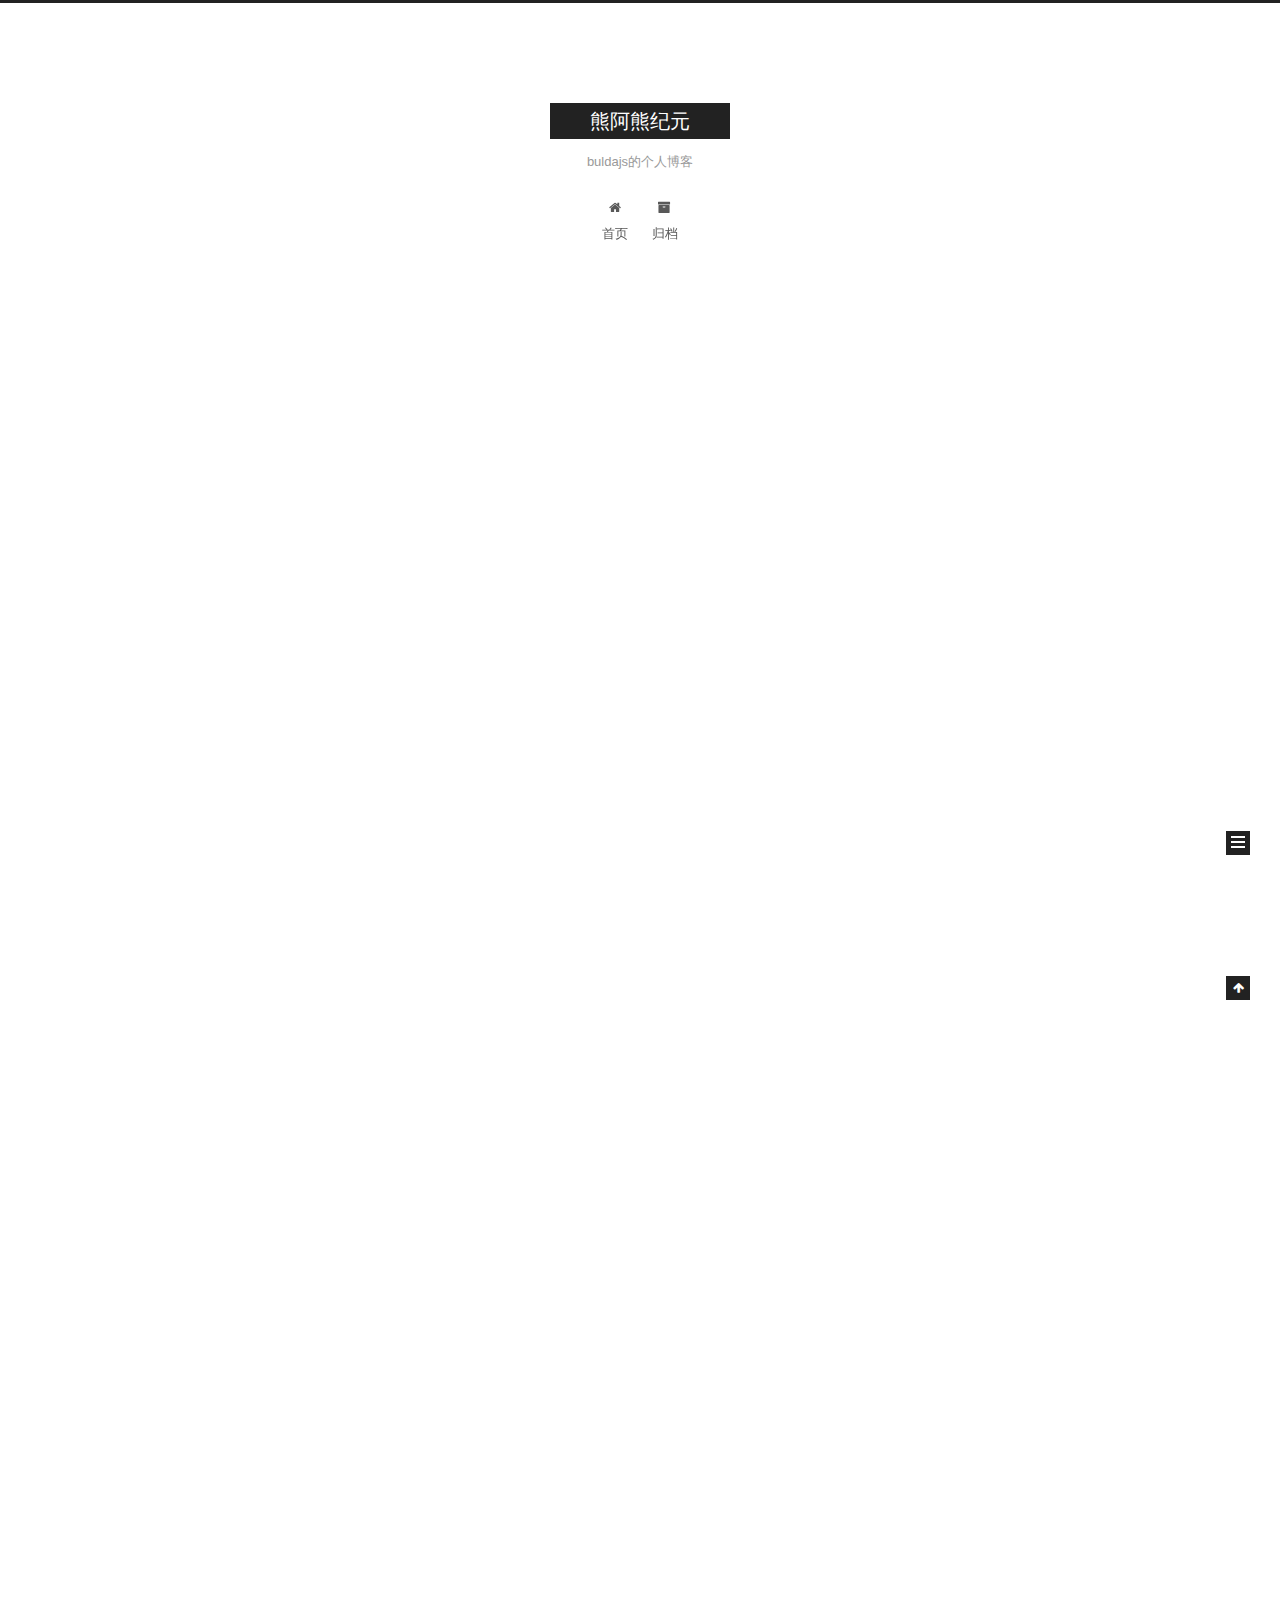
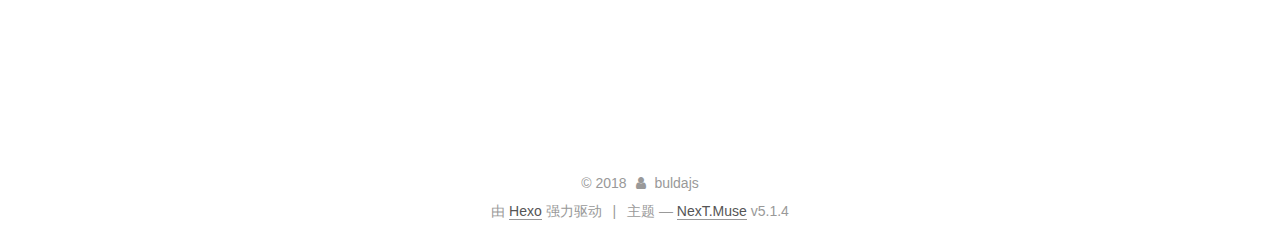
==== commit 7f39e049: "add yolo" ====
--- a/index.html
+++ b/index.html
@@ -232,6 +232,368 @@
   
   
   <div class="post-block">
+    <link itemprop="mainEntityOfPage" href="http://buldajs.github.io/2018/03/12/You-Only-Look-Once-Unified-Real-Time-Object-Detection/">
+
+    <span hidden itemprop="author" itemscope itemtype="http://schema.org/Person">
+      <meta itemprop="name" content="buldajs">
+      <meta itemprop="description" content="">
+      <meta itemprop="image" content="/images/avatar.gif">
+    </span>
+
+    <span hidden itemprop="publisher" itemscope itemtype="http://schema.org/Organization">
+      <meta itemprop="name" content="熊阿熊纪元">
+    </span>
+
+    
+      <header class="post-header">
+
+        
+        
+          <h1 class="post-title" itemprop="name headline">
+                
+                <a class="post-title-link" href="/2018/03/12/You-Only-Look-Once-Unified-Real-Time-Object-Detection/" itemprop="url">You Only Look Once: Unified, Real-Time Object Detection</a></h1>
+        
+
+        <div class="post-meta">
+          <span class="post-time">
+            
+              <span class="post-meta-item-icon">
+                <i class="fa fa-calendar-o"></i>
+              </span>
+              
+                <span class="post-meta-item-text">发表于</span>
+              
+              <time title="创建于" itemprop="dateCreated datePublished" datetime="2018-03-12T20:38:34+08:00">
+                2018-03-12
+              </time>
+            
+
+            
+
+            
+          </span>
+
+          
+
+          
+            
+          
+
+          
+          
+
+          
+
+          
+
+          
+
+        </div>
+      </header>
+    
+
+    
+    
+    
+    <div class="post-body" itemprop="articleBody">
+
+      
+      
+
+      
+        
+          
+            
+          
+        
+      
+    </div>
+    
+    
+    
+
+    
+
+    
+
+    
+
+    <footer class="post-footer">
+      
+
+      
+
+      
+
+      
+      
+        <div class="post-eof"></div>
+      
+    </footer>
+  </div>
+  
+  
+  
+  </article>
+
+
+    
+      
+
+  
+
+  
+  
+  
+
+  <article class="post post-type-normal" itemscope itemtype="http://schema.org/Article">
+  
+  
+  
+  <div class="post-block">
+    <link itemprop="mainEntityOfPage" href="http://buldajs.github.io/2018/02/27/Depth-Estimation-based-on-CNNs/">
+
+    <span hidden itemprop="author" itemscope itemtype="http://schema.org/Person">
+      <meta itemprop="name" content="buldajs">
+      <meta itemprop="description" content="">
+      <meta itemprop="image" content="/images/avatar.gif">
+    </span>
+
+    <span hidden itemprop="publisher" itemscope itemtype="http://schema.org/Organization">
+      <meta itemprop="name" content="熊阿熊纪元">
+    </span>
+
+    
+      <header class="post-header">
+
+        
+        
+          <h1 class="post-title" itemprop="name headline">
+                
+                <a class="post-title-link" href="/2018/02/27/Depth-Estimation-based-on-CNNs/" itemprop="url">Depth_Estimation_based_on_CNNs</a></h1>
+        
+
+        <div class="post-meta">
+          <span class="post-time">
+            
+              <span class="post-meta-item-icon">
+                <i class="fa fa-calendar-o"></i>
+              </span>
+              
+                <span class="post-meta-item-text">发表于</span>
+              
+              <time title="创建于" itemprop="dateCreated datePublished" datetime="2018-02-27T15:21:18+08:00">
+                2018-02-27
+              </time>
+            
+
+            
+
+            
+          </span>
+
+          
+
+          
+            
+          
+
+          
+          
+
+          
+
+          
+
+          
+
+        </div>
+      </header>
+    
+
+    
+    
+    
+    <div class="post-body" itemprop="articleBody">
+
+      
+      
+
+      
+        
+          
+            <p> <a href="https://www.zhihu.com/question/53354718/answer/207687177" target="_blank" rel="noopener">基于深度学习的单目图像深度估计有哪些比较好的参考资料(书籍、博客、论文…..)?</a></p>
+<p>这是之前在知乎写的回答，搬运过来。</p>
+<p><strong>基于深度学习的单目深度估计算近年比较火的方向</strong></p>
+<p>个人之前搜集过近年相关的部分论文，简单地总结一下。</p>
+<h2 id="文章列表"><a href="#文章列表" class="headerlink" title="文章列表"></a>文章列表</h2><p>以下是会提到的文章：</p>
+<ol>
+<li><p><a href="https://papers.nips.cc/paper/5539-depth-map-prediction-from-a-single-image-using-a-multi-scale-deep-network.pdf" target="_blank" rel="noopener"><strong>Depth Map Prediction from a Single Image using a Multi-Scale Deep Network</strong></a>   </p>
+<p> NIPS 2014      </p>
+<p> 代码：<a href="https://github.com/hjimce/Depth-Map-Prediction" target="_blank" rel="noopener">hjimce/Depth-Map-Prediction</a></p>
+</li>
+<li><p><a href="https://arxiv.org/pdf/1411.4734.pdf" target="_blank" rel="noopener"><strong>Predicting depth, surface normals and semantic labels with a common multi-scale convolutional architecture</strong></a></p>
+<p> ICCV2015</p>
+</li>
+<li><p><a href="https://arxiv.org/pdf/1607.00730.pdf" target="_blank" rel="noopener"><strong>Learning Fine-Scaled Depth Maps from Single RGB Images</strong></a></p>
+<p> arxiv1607</p>
+</li>
+<li><p><a href="https://arxiv.org/pdf/1604.07480.pdf" target="_blank" rel="noopener"><strong>Joint Semantic Segmentation and Depth Estimation with Deep Convolutional Networks</strong></a></p>
+<p> arxiv1604</p>
+</li>
+<li><p><a href="https://arxiv.org/pdf/1606.00373.pdf" target="_blank" rel="noopener"><strong>Deeper Depth Prediction with Fully Convolutional Residual Networks</strong></a></p>
+<p> IEEE 3D Vision 2016  </p>
+<p> 代码(基于tensorflow)：<a href="https://github.com/iro-cp/FCRN-DepthPrediction" target="_blank" rel="noopener">FCRN-DepthPrediction</a></p>
+</li>
+<li><p><a href="http://openaccess.thecvf.com/content_cvpr_2017/papers/Godard_Unsupervised_Monocular_Depth_CVPR_2017_paper.pdf" target="_blank" rel="noopener"><strong>Unsupervised Monocular Depth Estimation With Left-Right Consistency</strong></a></p>
+<p> CVPR2017 </p>
+<p> 代码(基于tensorflow):<a href="https://github.com/mrharicot/monodepth" target="_blank" rel="noopener">mrharicot/monodepth</a></p>
+</li>
+<li><p><a href="http://openaccess.thecvf.com/content_cvpr_2017/papers/Kuznietsov_Semi-Supervised_Deep_Learning_CVPR_2017_paper.pdf" target="_blank" rel="noopener"><strong>Semi-Supervised Deep Learning for Monocular Depth Map Prediction</strong></a></p>
+<p> CVPR2017</p>
+</li>
+<li><p><a href="http://openaccess.thecvf.com/content_cvpr_2017/papers/Xu_Multi-Scale_Continuous_CRFs_CVPR_2017_paper.pdf" target="_blank" rel="noopener"><strong>Multi-Scale Continuous CRFs as Sequential Deep Networks for Monocular Depth Estimation</strong></a></p>
+<p> CVPR2017</p>
+<p> 代码(基于caffe): <a href="http://openaccess.thecvf.com/content_cvpr_2017/papers/Xu_Multi-Scale_Continuous_CRFs_CVPR_2017_paper.pdf" target="_blank" rel="noopener">danxuhk/ContinuousCRF-CNN</a></p>
+</li>
+</ol>
+<h3 id="Depth-Map-Prediction-from-a-Single-Image-using-a-Multi-Scale-Deep-Network"><a href="#Depth-Map-Prediction-from-a-Single-Image-using-a-Multi-Scale-Deep-Network" class="headerlink" title="Depth Map Prediction from a Single Image using a Multi-Scale Deep Network"></a>Depth Map Prediction from a Single Image using a Multi-Scale Deep Network</h3><p>这篇中了NIPS2014，是第一篇CNN-based来实现单目深度估计的文章。</p>
+<p><img src="http://ou5e445et.bkt.clouddn.com/nips2014-network.png" alt="NIPS2014-Network"></p>
+<h4 id="Contribution"><a href="#Contribution" class="headerlink" title="Contribution"></a>Contribution</h4><p>实现了第一个CNN-based Multi-scale Network.</p>
+<p>不同于如今网络中Multi-scale features combined做法，这里的Multi-scale是指整个网络分为两个scale的网络来做DepthMap的估计。分别是Global Coarse-Scale Network和Local Fine-Scale Network。</p>
+<ul>
+<li><p><strong>Global Coarse-Scale Network</strong> </p>
+<p>  网路结构类似于AlexNet，得到一个low-resolution的coarse的depth map,将输出接于后续网络继续优化.</p>
+</li>
+<li><p><strong>Local Fine-Scale Network</strong></p>
+<p>  将前者的输出与rgb经过conv后concat，再通过一些conv层去refine前者的输出得到最后的refined depth map.</p>
+</li>
+</ul>
+<p>两个网络的训练是分开的，先train前者，后固定前者train后者。</p>
+<h3 id="Predicting-depth-surface-normals-and-semantic-labels-with-a-common-multi-scale-convolutional-architecture"><a href="#Predicting-depth-surface-normals-and-semantic-labels-with-a-common-multi-scale-convolutional-architecture" class="headerlink" title="Predicting depth, surface normals and semantic labels with a common multi-scale convolutional architecture"></a>Predicting depth, surface normals and semantic labels with a common multi-scale convolutional architecture</h3><p>这篇中了ICCV2015，也是上一篇作者David Eigen的工作，是一个multi-task的network.</p>
+<p><img src="http://ou5e445et.bkt.clouddn.com/ICCV2015-network.png" alt="ICCV2015"></p>
+<h4 id="Contribution-1"><a href="#Contribution-1" class="headerlink" title="Contribution"></a>Contribution</h4><p>这篇在上一篇的网络结构基础上做了一些部分改进。</p>
+<p>网络从两个scale增加到了三个scale，Scale1用VGG替换AlexNet，这篇没细看，有错请指出～</p>
+<h3 id="Learning-Fine-Scaled-Depth-Maps-from-Single-RGB-Images"><a href="#Learning-Fine-Scaled-Depth-Maps-from-Single-RGB-Images" class="headerlink" title="Learning Fine-Scaled Depth Maps from Single RGB Images"></a>Learning Fine-Scaled Depth Maps from Single RGB Images</h3><p>16年7月挂在arxiv上的工作,在上一篇的基础上做了一些改进。</p>
+<p><img src="http://ou5e445et.bkt.clouddn.com/arxiv1607-network.png" alt="ARXIV1607"></p>
+<h4 id="Contribution-2"><a href="#Contribution-2" class="headerlink" title="Contribution"></a>Contribution</h4><ul>
+<li><p>在ICCV2015的基础上引入multi-scale间的skip connections,加速网络的收敛。</p>
+</li>
+<li><p>考虑在做Data Augmentation时相同数据生成的train data之间的相关性。因此构建了基于a set of transformed images的loss的约束。</p>
+</li>
+</ul>
+<h3 id="Joint-Semantic-Segmentation-and-Depth-Estimation-with-Deep-Convolutional-Networks"><a href="#Joint-Semantic-Segmentation-and-Depth-Estimation-with-Deep-Convolutional-Networks" class="headerlink" title="Joint Semantic Segmentation and Depth Estimation with Deep Convolutional Networks"></a>Joint Semantic Segmentation and Depth Estimation with Deep Convolutional Networks</h3><p>arxiv1604的工作，Joint分割和单目深度估计的文章，看完没什么感觉，有兴趣的可以看看～</p>
+<h3 id="Deeper-Depth-Prediction-with-Fully-Convolutional-Residual-Networks"><a href="#Deeper-Depth-Prediction-with-Fully-Convolutional-Residual-Networks" class="headerlink" title="Deeper Depth Prediction with Fully Convolutional Residual Networks"></a>Deeper Depth Prediction with Fully Convolutional Residual Networks</h3><p>IEEE 3D Vision 2016的文章，使用ResNet的结构来实现Depth Estimate.</p>
+<p><img src="http://ou5e445et.bkt.clouddn.com/3dvision2016-network.png" alt="3DVISION2016"></p>
+<h4 id="Contribution-3"><a href="#Contribution-3" class="headerlink" title="Contribution"></a>Contribution</h4><ul>
+<li>使用ResNet来实现Depth Estimation</li>
+<li>针对unpooling+deconv的up-convolution单元，提出了基于残差思想的up-projection单元，并提出了两者的Fast版本来加速计算。</li>
+</ul>
+<h4 id="Decoder部分的四个版本"><a href="#Decoder部分的四个版本" class="headerlink" title="Decoder部分的四个版本"></a>Decoder部分的四个版本</h4><p><img src="http://ou5e445et.bkt.clouddn.com/deconv.png" alt="deconv"></p>
+<ul>
+<li><p>up-convolution</p>
+<p>  基本的unpooling+convolution</p>
+</li>
+<li><p>up-projection</p>
+<p>  引入了残差的up-convolution单元</p>
+</li>
+<li><p>fast-up-convolution</p>
+<p>  unpooling+5*5的conv可以用4个更小的conv来实现，从而加速.</p>
+</li>
+<li><p>fast-up-projection</p>
+<p>  同上，替换unpooling+5*5的conv.</p>
+</li>
+</ul>
+<p>unpooling+5*5conv加速的思想如下图：</p>
+<p><img src="http://ou5e445et.bkt.clouddn.com/fast.png" alt="fast"></p>
+<h3 id="Unsupervised-Monocular-Depth-Estimation-With-Left-Right-Consistency"><a href="#Unsupervised-Monocular-Depth-Estimation-With-Left-Right-Consistency" class="headerlink" title="Unsupervised Monocular Depth Estimation With Left-Right Consistency"></a>Unsupervised Monocular Depth Estimation With Left-Right Consistency</h3><p>CVPR2017的工作.</p>
+<p>这篇没细看,思想是loss不是直接用的depth的loss,而是用估计出来的depthmap来做左右图的匹配.</p>
+<p>利用匹配后rgb图像强度偏差构建loss,所以说是unsupervised.</p>
+<h3 id="Semi-Supervised-Deep-Learning-for-Monocular-Depth-Map-Prediction"><a href="#Semi-Supervised-Deep-Learning-for-Monocular-Depth-Map-Prediction" class="headerlink" title="Semi-Supervised Deep Learning for Monocular Depth Map Prediction"></a>Semi-Supervised Deep Learning for Monocular Depth Map Prediction</h3><p>CVPR2017的工作.</p>
+<p>这篇是semi-supervised,网络结构基本用的是上面的FCRN,主要在loss上有改进。</p>
+<p><img src="http://ou5e445et.bkt.clouddn.com/semi-network.png" alt="semi"></p>
+<h3 id="Loss-function"><a href="#Loss-function" class="headerlink" title="Loss function"></a>Loss function</h3><p>Loss一共分为Supervised loss,Unsupervised loss,Regularization loss.</p>
+<ul>
+<li><p>Unsupervised loss</p>
+<p>  和上一篇unsupervised相同思想，用的也是网络inference得到depthmap，做左右rgb图像匹配构建loss.</p>
+</li>
+<li><p>Supervised loss</p>
+<p>  因为用的是kitti数据，有雷达图像数据配准后的sparse的深度图，将这些sparse的depth values作为seed点，也引入了loss中。</p>
+</li>
+<li><p>Regularization loss</p>
+<p>  添加了gradient的Regularization loss作为约束。</p>
+</li>
+</ul>
+<p>所以个人感觉这篇文章是上两篇文章的结合。</p>
+<h3 id="Multi-Scale-Continuous-CRFs-as-Sequential-Deep-Networks-for-Monocular-Depth-Estimation"><a href="#Multi-Scale-Continuous-CRFs-as-Sequential-Deep-Networks-for-Monocular-Depth-Estimation" class="headerlink" title="Multi-Scale Continuous CRFs as Sequential Deep Networks for Monocular Depth Estimation"></a>Multi-Scale Continuous CRFs as Sequential Deep Networks for Monocular Depth Estimation</h3><p>CVPR2017工作，xiaogang wang他们的成果.</p>
+<p>这篇主要是CNN和Graphical Model的结合。</p>
+<p><img src="http://ou5e445et.bkt.clouddn.com/cvpr2017-continuous-crf.png" alt="CVPR2017-CCRF"></p>
+<h4 id="Motivation"><a href="#Motivation" class="headerlink" title="Motivation"></a>Motivation</h4><ul>
+<li><p>Multi-scale</p>
+<p>  在CNN解决pixel级的classification/regression问题时，引入multi-scale的信息可以更好结合low-level和high-level的feature。</p>
+</li>
+<li><p>Continuous CRFs</p>
+<p>  在semantic segmentation问题中，CRFasRNN中将CRF的mean-field解法展开用RNN网络的结构实现，使得CNN+CRF可以进行end-to-end的优化.这是针对discrete domain的问题，而对于continuous domain的regression问题，还没有这样翻译成网络的CRF层的存在。</p>
+</li>
+<li><p>Graphical Model</p>
+<p>  图模型有很好的表达能力，可以与CNN模型的特征表达结合，得到更好的效果。</p>
+</li>
+</ul>
+<p>因此作者提出了Multi-scale CRFs和Cascade CRFs两个模块。</p>
+<p>具体推导不展开，有兴趣的可以看论文，两个CRFs的最小单元可以用一个C-MF block来实现。</p>
+<h2 id="总结"><a href="#总结" class="headerlink" title="总结"></a>总结</h2><p>对于单目的深度估计问题，在网络结构上个人认为和semantic segmentation那套区别不大。</p>
+<p>semantic segmentation是pixel-wise classfication问题，而单目depth estimation是pixel-wise regression问题。</p>
+<p>区别在于用的loss的差异.</p>
+<p>对于depth estimation还可以利用rgb图像和depth图像之间结构的关联性以及其他特性去构建loss,来提升性能。</p>
+<p>个人浅显的理解，有问题请指出～</p>
+
+          
+        
+      
+    </div>
+    
+    
+    
+
+    
+
+    
+
+    
+
+    <footer class="post-footer">
+      
+
+      
+
+      
+
+      
+      
+        <div class="post-eof"></div>
+      
+    </footer>
+  </div>
+  
+  
+  
+  </article>
+
+
+    
+      
+
+  
+
+  
+  
+  
+
+  <article class="post post-type-normal" itemscope itemtype="http://schema.org/Article">
+  
+  
+  
+  <div class="post-block">
     <link itemprop="mainEntityOfPage" href="http://buldajs.github.io/2018/02/27/my-test/">
 
     <span hidden itemprop="author" itemscope itemtype="http://schema.org/Person">
@@ -385,7 +747,7 @@
               
                 <a href="/archives/">
               
-                  <span class="site-state-item-count">1</span>
+                  <span class="site-state-item-count">3</span>
                   <span class="site-state-item-name">日志</span>
                 </a>
               </div>
@@ -398,7 +760,7 @@
               
               <div class="site-state-item site-state-tags">
                 
-                  <span class="site-state-item-count">1</span>
+                  <span class="site-state-item-count">4</span>
                   <span class="site-state-item-name">标签</span>
                 
               </div>
--- a/css/main.css
+++ b/css/main.css
@@ -1822,7 +1822,7 @@
   width: 4px;
   height: 4px;
   border-radius: 50%;
-  background: #408217;
+  background: #62ee9d;
 }
 .links-of-blogroll {
   font-size: 13px;
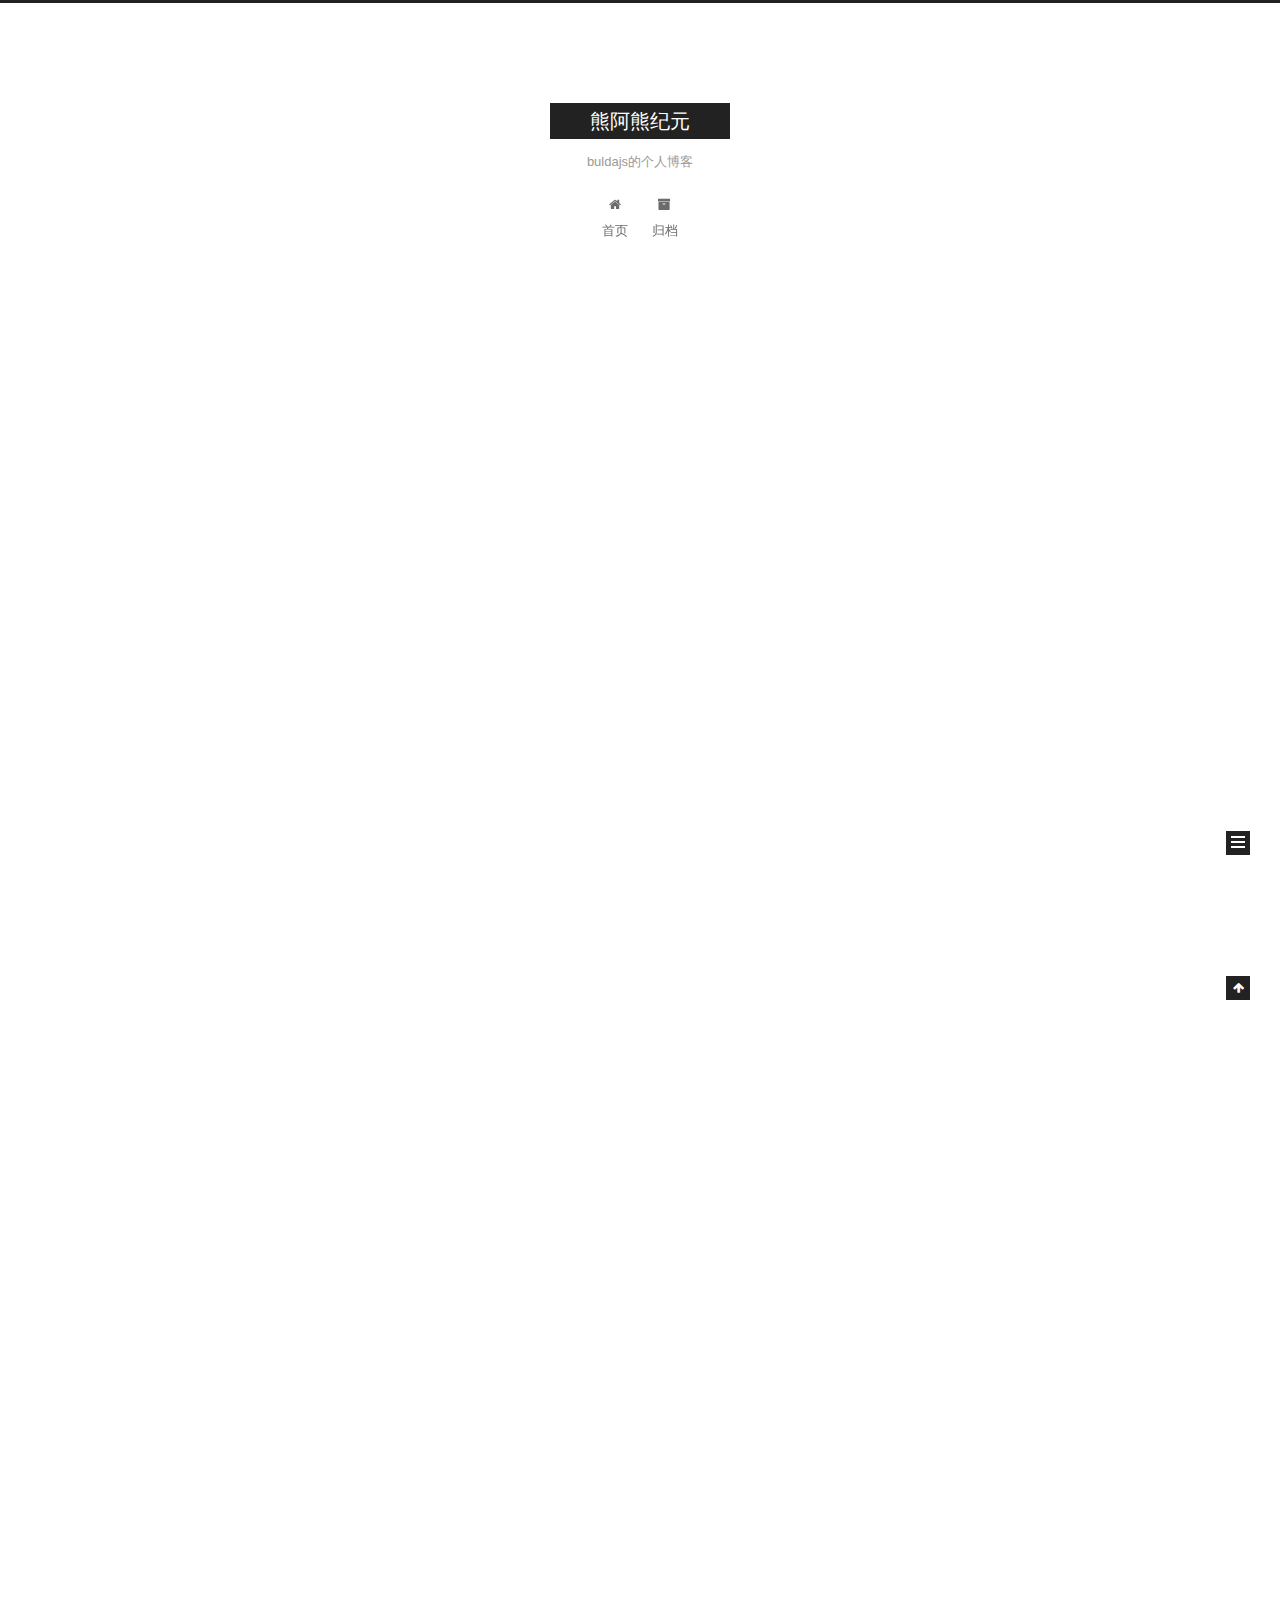
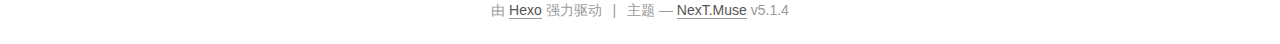
==== commit 9557ab0e: "yolo" ====
--- a/index.html
+++ b/index.html
@@ -232,125 +232,6 @@
   
   
   <div class="post-block">
-    <link itemprop="mainEntityOfPage" href="http://buldajs.github.io/2018/03/12/You-Only-Look-Once-Unified-Real-Time-Object-Detection/">
-
-    <span hidden itemprop="author" itemscope itemtype="http://schema.org/Person">
-      <meta itemprop="name" content="buldajs">
-      <meta itemprop="description" content="">
-      <meta itemprop="image" content="/images/avatar.gif">
-    </span>
-
-    <span hidden itemprop="publisher" itemscope itemtype="http://schema.org/Organization">
-      <meta itemprop="name" content="熊阿熊纪元">
-    </span>
-
-    
-      <header class="post-header">
-
-        
-        
-          <h1 class="post-title" itemprop="name headline">
-                
-                <a class="post-title-link" href="/2018/03/12/You-Only-Look-Once-Unified-Real-Time-Object-Detection/" itemprop="url">You Only Look Once: Unified, Real-Time Object Detection</a></h1>
-        
-
-        <div class="post-meta">
-          <span class="post-time">
-            
-              <span class="post-meta-item-icon">
-                <i class="fa fa-calendar-o"></i>
-              </span>
-              
-                <span class="post-meta-item-text">发表于</span>
-              
-              <time title="创建于" itemprop="dateCreated datePublished" datetime="2018-03-12T20:38:34+08:00">
-                2018-03-12
-              </time>
-            
-
-            
-
-            
-          </span>
-
-          
-
-          
-            
-          
-
-          
-          
-
-          
-
-          
-
-          
-
-        </div>
-      </header>
-    
-
-    
-    
-    
-    <div class="post-body" itemprop="articleBody">
-
-      
-      
-
-      
-        
-          
-            
-          
-        
-      
-    </div>
-    
-    
-    
-
-    
-
-    
-
-    
-
-    <footer class="post-footer">
-      
-
-      
-
-      
-
-      
-      
-        <div class="post-eof"></div>
-      
-    </footer>
-  </div>
-  
-  
-  
-  </article>
-
-
-    
-      
-
-  
-
-  
-  
-  
-
-  <article class="post post-type-normal" itemscope itemtype="http://schema.org/Article">
-  
-  
-  
-  <div class="post-block">
     <link itemprop="mainEntityOfPage" href="http://buldajs.github.io/2018/02/27/Depth-Estimation-based-on-CNNs/">
 
     <span hidden itemprop="author" itemscope itemtype="http://schema.org/Person">
@@ -747,7 +628,7 @@
               
                 <a href="/archives/">
               
-                  <span class="site-state-item-count">3</span>
+                  <span class="site-state-item-count">2</span>
                   <span class="site-state-item-name">日志</span>
                 </a>
               </div>
@@ -760,7 +641,7 @@
               
               <div class="site-state-item site-state-tags">
                 
-                  <span class="site-state-item-count">4</span>
+                  <span class="site-state-item-count">3</span>
                   <span class="site-state-item-name">标签</span>
                 
               </div>
--- a/css/main.css
+++ b/css/main.css
@@ -1822,7 +1822,7 @@
   width: 4px;
   height: 4px;
   border-radius: 50%;
-  background: #62ee9d;
+  background: #7317f5;
 }
 .links-of-blogroll {
   font-size: 13px;
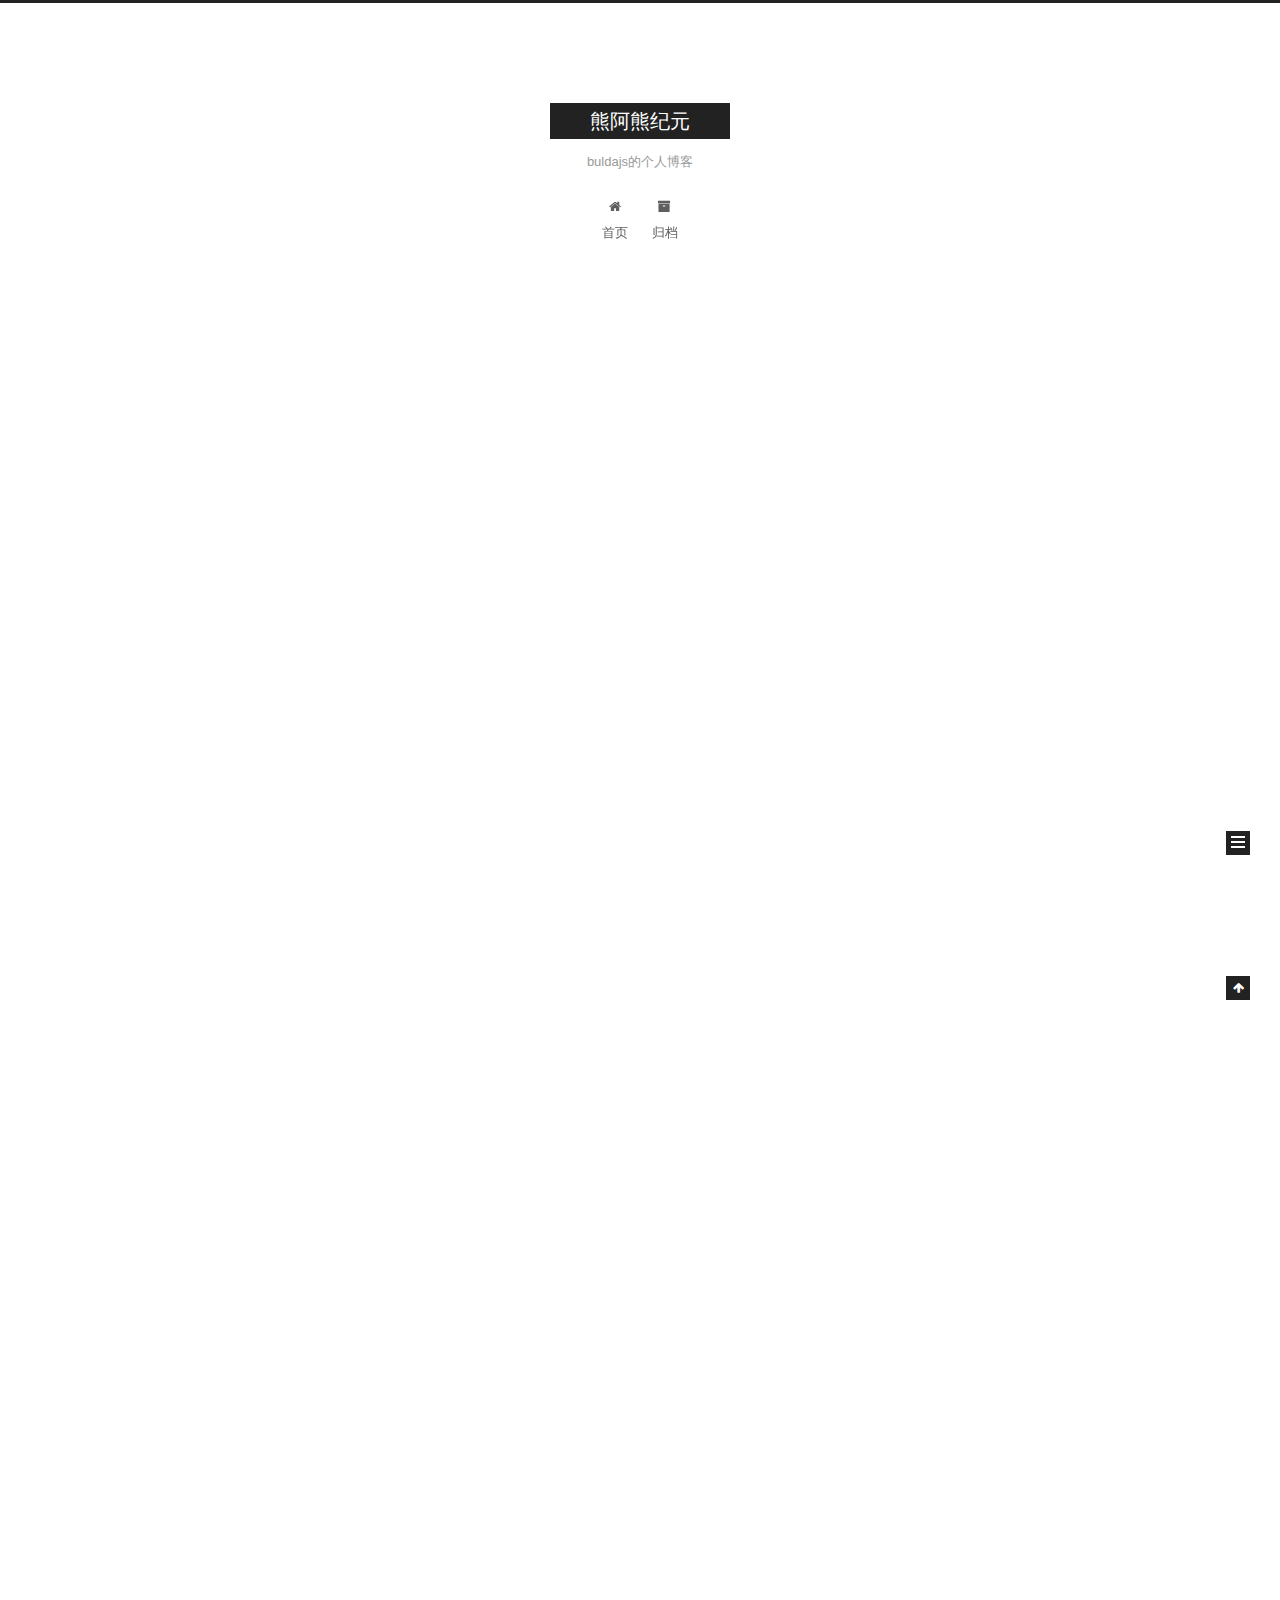
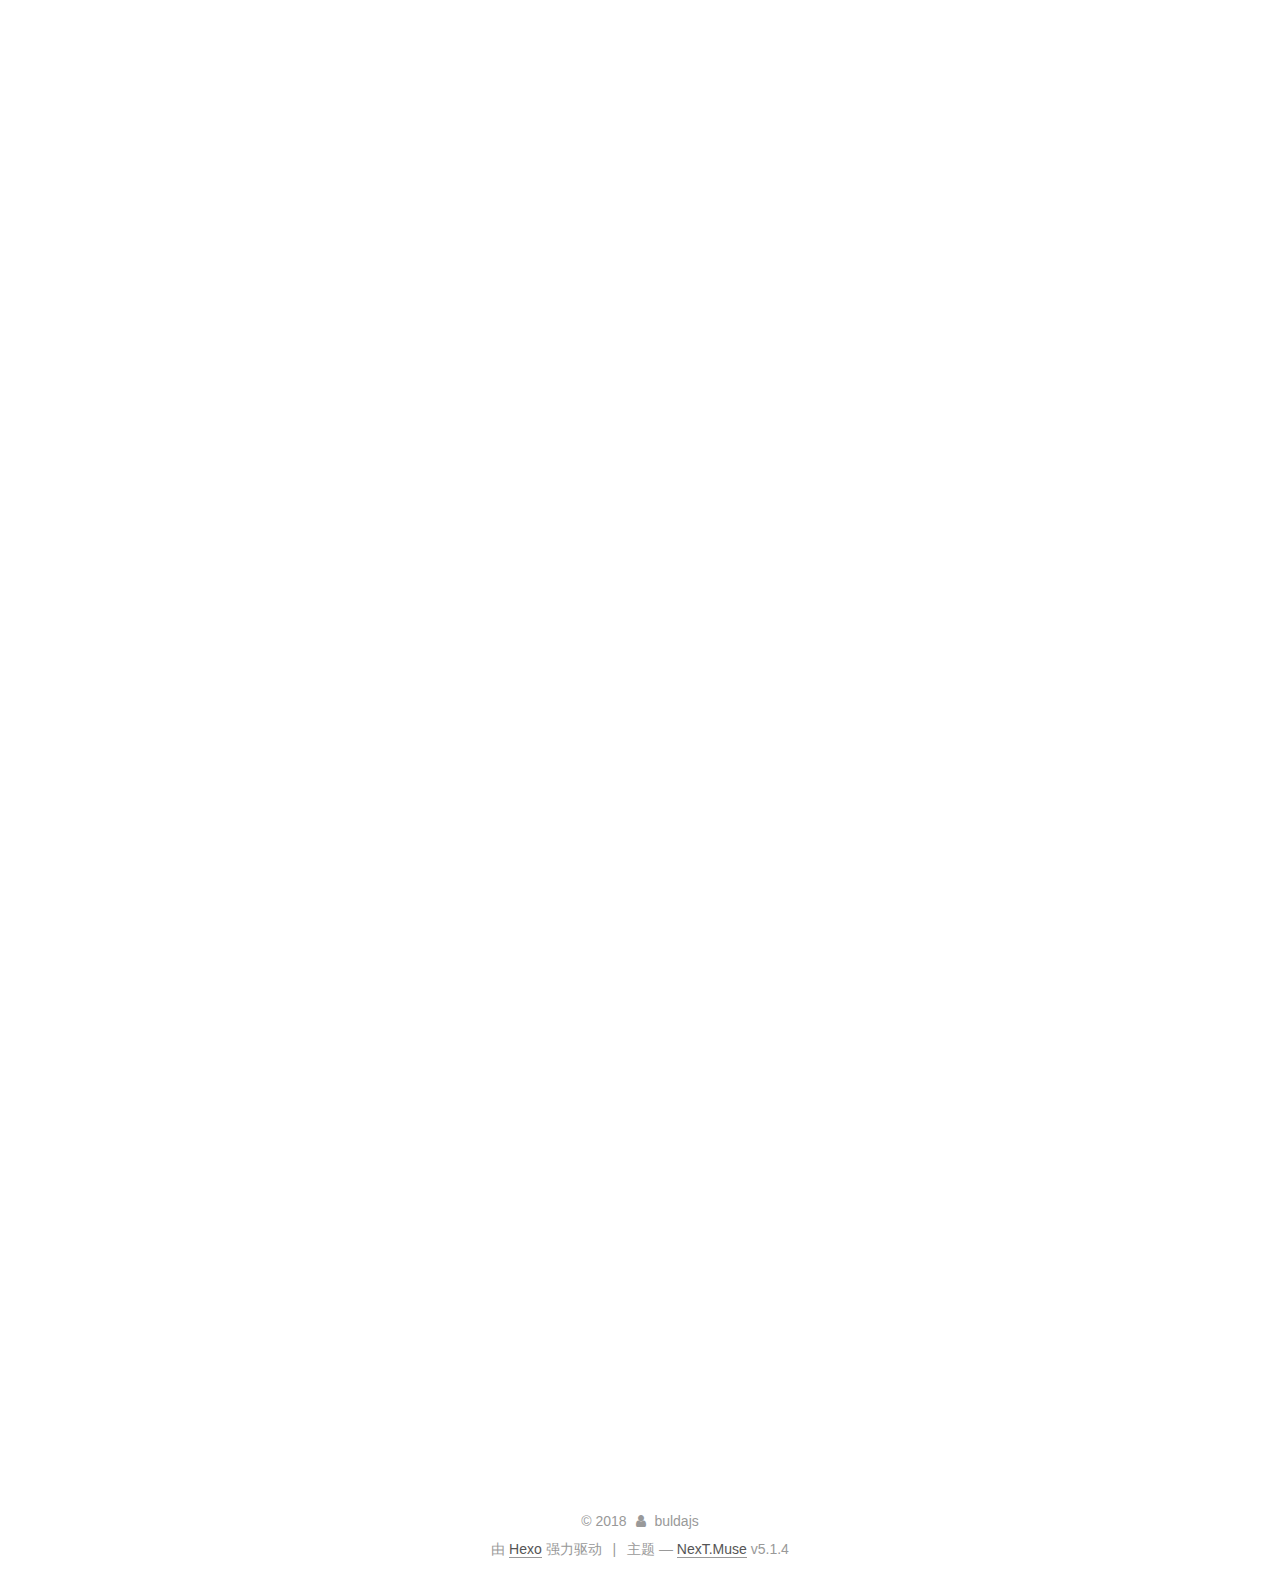
==== commit a3a4f058: "a" ====
--- a/index.html
+++ b/index.html
@@ -7,7 +7,7 @@
 
 <html class="theme-next muse use-motion" lang="zh-Hans">
 <head>
-  <meta charset="UTF-8"/>
+  <!-- hexo-inject:begin --><!-- hexo-inject:end --><meta charset="UTF-8"/>
 <meta http-equiv="X-UA-Compatible" content="IE=edge" />
 <meta name="viewport" content="width=device-width, initial-scale=1, maximum-scale=1"/>
 <meta name="theme-color" content="#222">
@@ -124,7 +124,7 @@
 
 
 
-  <title>熊阿熊纪元</title>
+  <title>熊阿熊纪元</title><!-- hexo-inject:begin --><!-- hexo-inject:end -->
   
 
 
@@ -143,7 +143,7 @@
     
   
 
-  <div class="container sidebar-position-left 
+  <!-- hexo-inject:begin --><!-- hexo-inject:end --><div class="container sidebar-position-left 
   page-home">
     <div class="headband"></div>
 
@@ -218,6 +218,416 @@
           <div id="content" class="content">
             
   <section id="posts" class="posts-expand">
+    
+      
+
+  
+
+  
+  
+  
+
+  <article class="post post-type-normal" itemscope itemtype="http://schema.org/Article">
+  
+  
+  
+  <div class="post-block">
+    <link itemprop="mainEntityOfPage" href="http://buldajs.github.io/2018/03/13/YOLO9000-Better-Faster-Stronger/">
+
+    <span hidden itemprop="author" itemscope itemtype="http://schema.org/Person">
+      <meta itemprop="name" content="buldajs">
+      <meta itemprop="description" content="">
+      <meta itemprop="image" content="/images/avatar.gif">
+    </span>
+
+    <span hidden itemprop="publisher" itemscope itemtype="http://schema.org/Organization">
+      <meta itemprop="name" content="熊阿熊纪元">
+    </span>
+
+    
+      <header class="post-header">
+
+        
+        
+          <h1 class="post-title" itemprop="name headline">
+                
+                <a class="post-title-link" href="/2018/03/13/YOLO9000-Better-Faster-Stronger/" itemprop="url">YOLO9000: Better, Faster, Stronger</a></h1>
+        
+
+        <div class="post-meta">
+          <span class="post-time">
+            
+              <span class="post-meta-item-icon">
+                <i class="fa fa-calendar-o"></i>
+              </span>
+              
+                <span class="post-meta-item-text">发表于</span>
+              
+              <time title="创建于" itemprop="dateCreated datePublished" datetime="2018-03-13T16:23:49+08:00">
+                2018-03-13
+              </time>
+            
+
+            
+
+            
+          </span>
+
+          
+
+          
+            
+          
+
+          
+          
+
+          
+
+          
+
+          
+
+        </div>
+      </header>
+    
+
+    
+    
+    
+    <div class="post-body" itemprop="articleBody">
+
+      
+      
+
+      
+        
+          
+            <p>Yolo9000,也就是我们常说的Yolo v2版本，CVPR 2017 Best Paper Honorable Mention</p>
+<h2 id="Abstract"><a href="#Abstract" class="headerlink" title="Abstract"></a>Abstract</h2><p>Yolo9000是一个可以检测超过9000个类别的real-time的detection系统。提升后的Yolov2模型在PASCAL VOC和COCO数据集上都达到了STOA.</p>
+<p>VOC 2007数据集上，在67FPS下mAP达到76.8%, 40FPS下mAP达到78.6%，速度更快的情况下性能也超越了Faster RCNN(ResNet版本)以及SSD.</p>
+
+          
+        
+      
+    </div>
+    
+    
+    
+
+    
+
+    
+
+    
+
+    <footer class="post-footer">
+      
+
+      
+
+      
+
+      
+      
+        <div class="post-eof"></div>
+      
+    </footer>
+  </div>
+  
+  
+  
+  </article>
+
+
+    
+      
+
+  
+
+  
+  
+  
+
+  <article class="post post-type-normal" itemscope itemtype="http://schema.org/Article">
+  
+  
+  
+  <div class="post-block">
+    <link itemprop="mainEntityOfPage" href="http://buldajs.github.io/2018/03/12/You-Only-Look-Once-Unified-Real-Time-Object-Detection/">
+
+    <span hidden itemprop="author" itemscope itemtype="http://schema.org/Person">
+      <meta itemprop="name" content="buldajs">
+      <meta itemprop="description" content="">
+      <meta itemprop="image" content="/images/avatar.gif">
+    </span>
+
+    <span hidden itemprop="publisher" itemscope itemtype="http://schema.org/Organization">
+      <meta itemprop="name" content="熊阿熊纪元">
+    </span>
+
+    
+      <header class="post-header">
+
+        
+        
+          <h1 class="post-title" itemprop="name headline">
+                
+                <a class="post-title-link" href="/2018/03/12/You-Only-Look-Once-Unified-Real-Time-Object-Detection/" itemprop="url">You Only Look Once: Unified, Real-Time Object Detection</a></h1>
+        
+
+        <div class="post-meta">
+          <span class="post-time">
+            
+              <span class="post-meta-item-icon">
+                <i class="fa fa-calendar-o"></i>
+              </span>
+              
+                <span class="post-meta-item-text">发表于</span>
+              
+              <time title="创建于" itemprop="dateCreated datePublished" datetime="2018-03-12T20:38:34+08:00">
+                2018-03-12
+              </time>
+            
+
+            
+
+            
+          </span>
+
+          
+
+          
+            
+          
+
+          
+          
+
+          
+
+          
+
+          
+
+        </div>
+      </header>
+    
+
+    
+    
+    
+    <div class="post-body" itemprop="articleBody">
+
+      
+      
+
+      
+        
+          
+            <p>CVPR 2016的文章，Deep Learning方法实现Object Detection中One Stage的代表作之一</p>
+<p>原作者基于darknet框架实现，项目主页：<a href="http://pjreddie.com/yolo" target="_blank" rel="noopener">http://pjreddie.com/yolo</a></p>
+<h2 id="Abstract"><a href="#Abstract" class="headerlink" title="Abstract"></a>Abstract</h2><p>本文作者提出了Yolo,一种新的object detection方法。</p>
+<p>在这之前Object Detection的工作更多依赖classifiers(分类器)进行detection(检测)，而Yolo则通过在空间上划分bounding boxes并关联class probalibilities(类别概率)，将object detection定位为regression(回归)问题。Yolo利用一个CNN网络，对一张图像，直接预测其bounding boxes和class probalities，整个Pipline是一个网络，因此可以被End-to-End优化。</p>
+<p>在速度上，通过对结构的修改，基本的Yolo模型可以1s处理45帧图像，而更小的版本Fast Yolo, 可以在达到1s处理155帧图像的同时，和其他real-time detectors相比，mAP翻倍。</p>
+<p>在性能上，和其他state-of-the-art的detection系统比，Yolo会造成更多的localization errors，但是会减少许多背景负样本的估计。其取得了比DPM和R-CNN更好的性能，学习到了object更加泛化的表达。</p>
+<h2 id="Introduction"><a href="#Introduction" class="headerlink" title="Introduction"></a>Introduction</h2><p>人类的视觉系统可以快速知道图像中是否存在目标，目标的位置以及它们如何交互。而现有的检测系统需要依赖于分类器进行检测，为了检测一个目标，现有的系统需要在一张输入图像的多个位置，用分类器判断是否存在目标，比如DPM。最近的像R-CNN之类的基于Region Proposals的方法首先在图像上生成一些候选的bounding boxes，然后使用分类器对这些boxes进行分类，最终用后处理的方法对这些bounding boxes进行Refine，以此来消除重复的检测，并基于其他object对boxes重新打分。</p>
+<p>作者认为：这样复杂的Pipline不仅慢，而且因为各个模块都是单独训练，因此很难被优化。</p>
+<p>作者提出将Object Detection问题重新定义，变成一个简单的回归问题，直接从图像像素中回归出bounding box坐标和类别概率。Yolo的起名也是因为只需要进行一次的前传就可以预测到目标是否存在以及所在的位置。Yolo的整体架构如下图所示。</p>
+<p><img src="http://p37e6qws3.bkt.clouddn.com/Yolo_Network_Architecture.png" alt="Yolo_Network_Architecture"></p>
+<p>这样的架构有几种好处:</p>
+<ol>
+<li><p>速度快，精度高，适合实时系统</p>
+<p> 将detection问题定位为了回归问题，因此不需要复杂的流程，在测试图像上单次运行网络即可得到预测结果。在Titan X GPU上，基本的Yolo可以达到45fps, Fast Yolo可以到达150fps，<strong>当然要注意的是这是在Titan X上的结果,如果对于实时的移动嵌入式系统，比如TX1/TX2,则远远达不到这速度。</strong> mAP则达到了其他Real-Time系统的2倍多</p>
+</li>
+<li><p>更好利用Global Context信息,减少背景上的目标误检</p>
+<p> 不像基于sliding window或者是region proposals的做法，Yolo在训练和测试的时候融合整张图像信息进行预测。Fast R-CNN则会因为无法看到更大的Context，将背景patch分类为目标，而Yolo则大大降低了这类背景误检的概率。</p>
+</li>
+<li><p>得到目标更好的泛化表达，可以应用到其他的Domain</p>
+<p> 这点很牵强，作者的解释是效果比DPM和R-CNN好</p>
+</li>
+</ol>
+<p>当然这样One Stage的方法在精度方面也存在缺陷，作者认为Yolo在精度上依旧落后STOA的检测系统，虽然Yolo可以快速地检测出目标，但是很难去定位那些目标的正确位置，尤其是小目标。</p>
+<h2 id="Unified-Detection"><a href="#Unified-Detection" class="headerlink" title="Unified Detection"></a>Unified Detection</h2><p>作者对object detection各个模块进行了修改使得其并入到一个网络中。</p>
+<p><img src="http://p37e6qws3.bkt.clouddn.com/Yolo_Grid_Pre.png" alt="YOLO_GRID_PRE"></p>
+<ol>
+<li><p>首先网络<strong>利用整张图像的feature来预测每一个bounding box</strong>,这里要注意和后面网格概念的区别，Yolo确实是利用了整张图像的特征来预测的，并且同时预测所有类间的所有的box.也是这样的特性使得网络可以依赖于图像global的信息和图像中所有的object.</p>
+</li>
+<li><p>其次Yolo将图像划分为SxS的网络进行预测，需要预测object boundingbox属性以及类别概率，整个流程如上图所示</p>
+<ol>
+<li><p>Object bounding box prediction</p>
+<p> 如果一个object的中心落在了该网格内，则该网格负责预测这个object.每个网格预测$B$个bounding box以及这些box的confidence scores，confidence scores表明了box是否包含目标以及其预测得到的box的准确度。</p>
+<p> 如果在这个网格中没有目标，则$Pr(object)$=0,confidence scores为0，反之，这个置信度由预测得到的框与真值之间的IoU来给分，IoU越高，confidence scores越高。</p>
+<p> $$Confindence Score = Pr(Object)*IOU^{truth}_{pred}$$</p>
+<p> 每个Bounding boxes负责预测5个属性:</p>
+<ul>
+<li>$x,y$     :box中心点坐标相对于网格的偏移</li>
+<li>$w,h$     :box长宽相对于整张图像的比例</li>
+<li>Confidence: 预测得到的bounding box和任何ground truth box之间的IOU的重合度，这是类别无关的</li>
+</ul>
+</li>
+<li><p>Class probabilities prediction</p>
+<p> 其次每个网络要预测是否包含某个类别的条件概率 $C$，这里要注意的是这个概率与boxes的数量$B$是无关的</p>
+<p> $$C = Pr(Class_{i}|Object)$$</p>
+</li>
+<li><p>测试阶段每个box的类别相关的分数获取 - 注意</p>
+<p> 通过将conditional class probabilities与每个box独立预测得到的confidence相乘，得到每个box类别相关的confidence scores为：</p>
+<p>$$Pr(Class_{i} | Object)<em>Pr(Object)</em>IOU^{truth}<em>{pred} = Pr(Class</em>{i})*IOU^{truth}_{pred}$$</p>
+<p>在PASCAL VOC上实验时。$S$设为7,$B$设为2，PASCAL一共有20个类别，因此需要预测20个条件类别概率，$C$为20，因此最终进行预测的是一个7x7x30的tensor.</p>
+</li>
+</ol>
+</li>
+</ol>
+<h3 id="Network-Design"><a href="#Network-Design" class="headerlink" title="Network Design"></a>Network Design</h3><ul>
+<li><p>Yolo</p>
+<p>  整体的网络是Conv-&gt;Fc,其中Conv层提取特征，FC层最终预测输出坐标和概率，网络结构受到GoogleNet的启发，这里没说就是GoogleNet，网络如下图所示.</p>
+<p>  <img src="http://p37e6qws3.bkt.clouddn.com/Yolo_Network.png" alt="Yolo_Network"></p>
+<p>  一共24个conv层+2个fc层,将GoogleNet中的Inception模块替换为了1x1 conv+ 3x3 conv.</p>
+</li>
+<li><p>Fast Version for Object Detection</p>
+<p>  为了更实时的速度，作者提出了Fast Yolo版本，卷积层数量更少,9层替换了24层，同时每层有更少的filter，作者说出了size上的区别，训练和测试的参数Yolo和Fast Yolo是一样的。</p>
+</li>
+</ul>
+<p>网络最终的输出为预测得到的7x7x30的tensor.</p>
+<h3 id="Training"><a href="#Training" class="headerlink" title="Training"></a>Training</h3><p>均在Darknet框架下完成</p>
+<ul>
+<li><p>Pretraining</p>
+<p>  搭建Yolo前20层conv+avg pooling+fc的网络，在ImageNet上训练，在ImageNet 2012 val上达到88%的top-5 accuracy，结果和GoogleNet接近。</p>
+</li>
+<li><p>Convert model to perform detection</p>
+<p>  作者在pretrained的model后面又添加了4层的conv和2层的fc，并随机初始化它们，同时因为Detection任务需要更fine-grained(细粒度)的视觉信息，因此作者将网络的输入大小从224 x 224转化到了448 x 448.</p>
+<p>  最后一层的fc用来预测类别概率和bbox的坐标，在这里作者做了归一化:</p>
+<ul>
+<li><p>对bbox的$w,h$根据图像的长和宽进行归一化，使其落在[0,1]区间内</p>
+</li>
+<li><p>对bbox的$x,y$根据cell的大小做了归一化，使其也落在[0,1]区间内</p>
+<p>最后一层用的是线性激活函数，而其他层用的是<strong>leaky rectified linear activation</strong></p>
+<p>$$\phi(x) = \left{\begin{matrix} x, x &gt;0  \ 0.1x, otherwise \end{matrix}\right.$$</p>
+</li>
+</ul>
+</li>
+</ul>
+<h4 id="Loss-Function"><a href="#Loss-Function" class="headerlink" title="Loss Function"></a>Loss Function</h4><p>Loss部分还是很重要的，因此要单独拿出来讲一讲。</p>
+<p>作者这里用的是sum-squared error(误差平方和)，因为其更容易优化，但是这样的loss同样会带来问题</p>
+<ul>
+<li><p>对于localization error，其不应该等价于classification error</p>
+</li>
+<li><p>对于没有包含obj的cell，那些cell的confidence score会置为0，这会导致对那些含有obj的cell过度加权，导致模型发散。</p>
+</li>
+</ul>
+<p>为了解决以上的问题，作者的处理方案如下：</p>
+<ul>
+<li>加大bbox坐标预测的loss，减少那些不包含obj的box的confidence预测的loss, 使用$\lambda_{coord}$和$\lambda_{noobj}$来平衡，这里设$\lambda_{coord}$为5，$\lambda_{noobj}$为.5</li>
+</ul>
+<p>Sum-squared error对于大的box和小的box，加权一致，但是事实上对于大box上小的偏差，和小的box相比应该给予更小的权重。作者的处理方案如下：</p>
+<ul>
+<li>不直接使用box的$w,h$，而是使用box$w,h$的平方根</li>
+</ul>
+<p>整体的Loss如下所示：</p>
+<p><img src="http://p37e6qws3.bkt.clouddn.com/Yolo_Loss.png" alt="Yolo_Loss"></p>
+<p><strong>Yolo的Loss是非常重要的点，所谓的网格预测概念也是在train的loss里面体现的，因此这里着重进行介绍。</strong></p>
+<p>这里有几个基本的概念：</p>
+<ul>
+<li>$\mathbb{I}^{obj}_{i}$表示第$i$个cell存在object</li>
+<li><p>$\mathbb{I}^{obj}_{ij}$表示第$i$个cell中的第$j$个bounding box predictor负责(responsible)预测这个object</p>
+<p>  responsible的定义是,如果bounding box predictor和ground truth之间有最高的IoU的话，这个bounding box predictor负责预测这个object.</p>
+<p>  这首先得要求object落在了当前cell,并在当前cell的多个bounding box predictor中选一个与ground truth有最大的IoU.</p>
+<p>  这里可能有一种情况：对于那些object落在了其他cell,但是当前cell的bbp与它的IoU反而最大，这是不考虑的。</p>
+</li>
+<li><p>$\mathbb{I}^{noobj}_{ij}$这个的定义文章中其实是没有给出的，我的理解是，对于第$i$个cell中的第$j$个bounding box predictor不负责(noresponsible)预测object。</p>
+<p>  这里的不负责有两种情况，一种是当前cell,所有的object都不掉落在其中，这种情况不负责；另一种是有object掉在当前cell,但是另外的bounding box predictor负责了预测，这种情况也是不负责；</p>
+</li>
+</ul>
+<p>以上条件成立时，值默认为1，不成立时默认为0(文章中也没说)</p>
+<p>整个Loss分为三部分：</p>
+<ul>
+<li><p>Bounding box regression loss</p>
+<p>  $$\lambda_{coord}\sum^{S^{2}}<em>{i=0}\sum^{B}</em>{j=0}\mathbb{I}^{obj}<em>{ij}[(x</em>{i}-\hat{x_{i}})^{2}+(y_{i}-\hat{y_{i}})^{2}]+\lambda_{coord}\sum^{S^{2}}<em>{i=0}\sum^{B}</em>{j=0}\mathbb{I}^{obj}<em>{ij}[(\sqrt{w</em>{i}}-\sqrt{\hat{w_{i}}})^{2}+(\sqrt{h_{i}}-\sqrt{\hat{h_{i}}})^{2}]$$</p>
+<p>  这部分的loss只针对那些负责预测的bounding box predictor进行计算，最小化box得到的坐标和groud truthbox之间的差异</p>
+</li>
+<li><p>Confidence score regression loss</p>
+<p>  这部分是confidence score回归的loss,因为对bounding box predictor来讲存在负责和不负责的区分，因此loss上也要分为responsible和noresponsible两部分，其实也可以不分，但是作者认为正负样本的贡献要区分，因此分开来了</p>
+<ul>
+<li><p>responsible part</p>
+<p>  $$\sum^{S^{2}}<em>{i=0}\sum^{B}</em>{j=0}\mathbb{I}^{obj}<em>{ij}(C</em>{i}-\hat{C_{i}})^{2}$$</p>
+<p>  这部分loss是对于那些负责预测的bounding box predictor，confidence loss应该是回归得到的confidence score与$IoU^{truth}_{pred}$(其回归的box与grounding box之间的IoU)的差值</p>
+</li>
+<li><p>noresponsible part</p>
+<p>  $$\lambda_{noobj}\sum^{S^{2}}<em>{i=0}\sum^{B}</em>{j=0}\mathbb{I}^{noobj}<em>{ij}(C</em>{i}-\hat{C_{i}})^{2}$$</p>
+<p>  这部分loss是那些不负责预测的bounding box predictor的loss(可以看作是负样本的loss)，对于这些，期望回归得到的confidence score强制为0,同样因为这部分样本可能较多，因此需要将权重降低</p>
+</li>
+</ul>
+</li>
+<li><p>Conditional class probabilities loss</p>
+<p>  $$\sum^{S^{2}}<em>{i=0}\mathbb{I}^{obj}</em>{i}\sum_{c\in{classes}}(p_{i}(c)-\hat{p_{i}}(c))^{2}$$</p>
+<p>  这部分就比较容易理解了，对于cell需要预测的类别相关的条件概率，如果有object落在cell，就进行预测。</p>
+</li>
+</ul>
+<p>从以上就可以看出，Yolo存在一定的缺陷</p>
+<ol>
+<li>预测Object数量是固定的，7x7x2=98，最多最多98个object，一旦object集中在一块区域，一个cell里就会出现无法完全检测的情况，因为这里$B$是个定值。</li>
+<li>类别相关的概率是与cell绑定的，而不是和bounding box，这就意味着每个cell无法检测多个类别，只能检测一个类。</li>
+</ol>
+<h4 id="Training-Details"><a href="#Training-Details" class="headerlink" title="Training Details"></a>Training Details</h4><ul>
+<li>在PASCAL 2007/2012上，在train和val data上训练了135个epochs</li>
+<li>batch size取64</li>
+<li>momentum取0.9</li>
+<li>weight decay取0.0005</li>
+<li>learning rate变化策略：第一个epoch从$10^{-3}$缓慢增长到$10^{-2}$,如果一开始太大会发散，然后在$10^{-2}$的学习率下训练75个epochs,$10^{-3}$的学习率下训练30个epochs,最终在$10^{-4}$学习率下训练30epochs.</li>
+<li>第一个fc层加了dropout, rate =.5</li>
+<li>使用了random scaling, translations以及HSV空间的Random exposure和saturation</li>
+</ul>
+<h4 id="Inference"><a href="#Inference" class="headerlink" title="Inference"></a>Inference</h4><p>要注意的是，理论上来讲每个object,网络只会预测一个box</p>
+<p>但是实际上大的object和那些落在边缘的object可能会被多个cell预测，我认为这是因为虽然在loss里进行了约束，但实际test的时候对于这些case不可能严格做到理论情况。因此可以用非极大值抑制的方法来消除重复的box</p>
+<h4 id="Limitation-of-Yolo"><a href="#Limitation-of-Yolo" class="headerlink" title="Limitation of Yolo"></a>Limitation of Yolo</h4><p>这部分是作者提出的Yolo的缺陷</p>
+<ol>
+<li>一个cell预测2个box和1个类，这限制了那些紧靠的object的预测，同样对那些小目标群，效果也不好(box数量有限)。</li>
+<li>bounding box的学习依赖data的分布,对object的长宽比以及其他的设定的泛化能力差</li>
+<li>incorrect localizations，作者认为对于一个小的扰动，大小目标对IoU的影响不一样从而影响了性能。</li>
+</ol>
+<h2 id="Experiments"><a href="#Experiments" class="headerlink" title="Experiments"></a>Experiments</h2><p>这里有几个点:</p>
+<ol>
+<li>在PASCAL数据集上，Fast YOLO mAP=52.7%, Yolo mAP=63.4%</li>
+<li>把特征提取替换成VGG16,performance可以提升，但是速度会下降</li>
+</ol>
+<p>和其他一些detection系统的比较:</p>
+<p><img src="http://p37e6qws3.bkt.clouddn.com/experiments_yolo.png" alt="Experiments_Compare"></p>
+<p>反正就是快的没我精度高，精度高的没我快</p>
+<h2 id="总结"><a href="#总结" class="headerlink" title="总结"></a>总结</h2><p>Yolo作为深度学习方法里One Stage进行目标检测的经典之作，其思想还是令人非常印象深刻的，在自己的实际工程项目中，如果对精度的要求不高，但要求实时，也会考虑Yolo作为目标检测的解决方案。</p>
+
+          
+        
+      
+    </div>
+    
+    
+    
+
+    
+
+    
+
+    
+
+    <footer class="post-footer">
+      
+
+      
+
+      
+
+      
+      
+        <div class="post-eof"></div>
+      
+    </footer>
+  </div>
+  
+  
+  
+  </article>
+
+
     
       
 
@@ -628,7 +1038,7 @@
               
                 <a href="/archives/">
               
-                  <span class="site-state-item-count">2</span>
+                  <span class="site-state-item-count">4</span>
                   <span class="site-state-item-name">日志</span>
                 </a>
               </div>
@@ -641,7 +1051,7 @@
               
               <div class="site-state-item site-state-tags">
                 
-                  <span class="site-state-item-count">3</span>
+                  <span class="site-state-item-count">4</span>
                   <span class="site-state-item-name">标签</span>
                 
               </div>
@@ -854,6 +1264,28 @@
   
 
   
+  
+    <script type="text/x-mathjax-config">
+      MathJax.Hub.Config({
+        tex2jax: {
+          inlineMath: [ ['$','$'], ["\\(","\\)"]  ],
+          processEscapes: true,
+          skipTags: ['script', 'noscript', 'style', 'textarea', 'pre', 'code']
+        }
+      });
+    </script>
+
+    <script type="text/x-mathjax-config">
+      MathJax.Hub.Queue(function() {
+        var all = MathJax.Hub.getAllJax(), i;
+        for (i=0; i < all.length; i += 1) {
+          all[i].SourceElement().parentNode.className += ' has-jax';
+        }
+      });
+    </script>
+    <script type="text/javascript" src="//cdn.bootcss.com/mathjax/2.7.1/latest.js?config=TeX-AMS-MML_HTMLorMML"></script><!-- hexo-inject:begin --><!-- hexo-inject:end -->
+  
+
 
   
 
--- a/css/main.css
+++ b/css/main.css
@@ -1822,7 +1822,7 @@
   width: 4px;
   height: 4px;
   border-radius: 50%;
-  background: #7317f5;
+  background: #6e2438;
 }
 .links-of-blogroll {
   font-size: 13px;
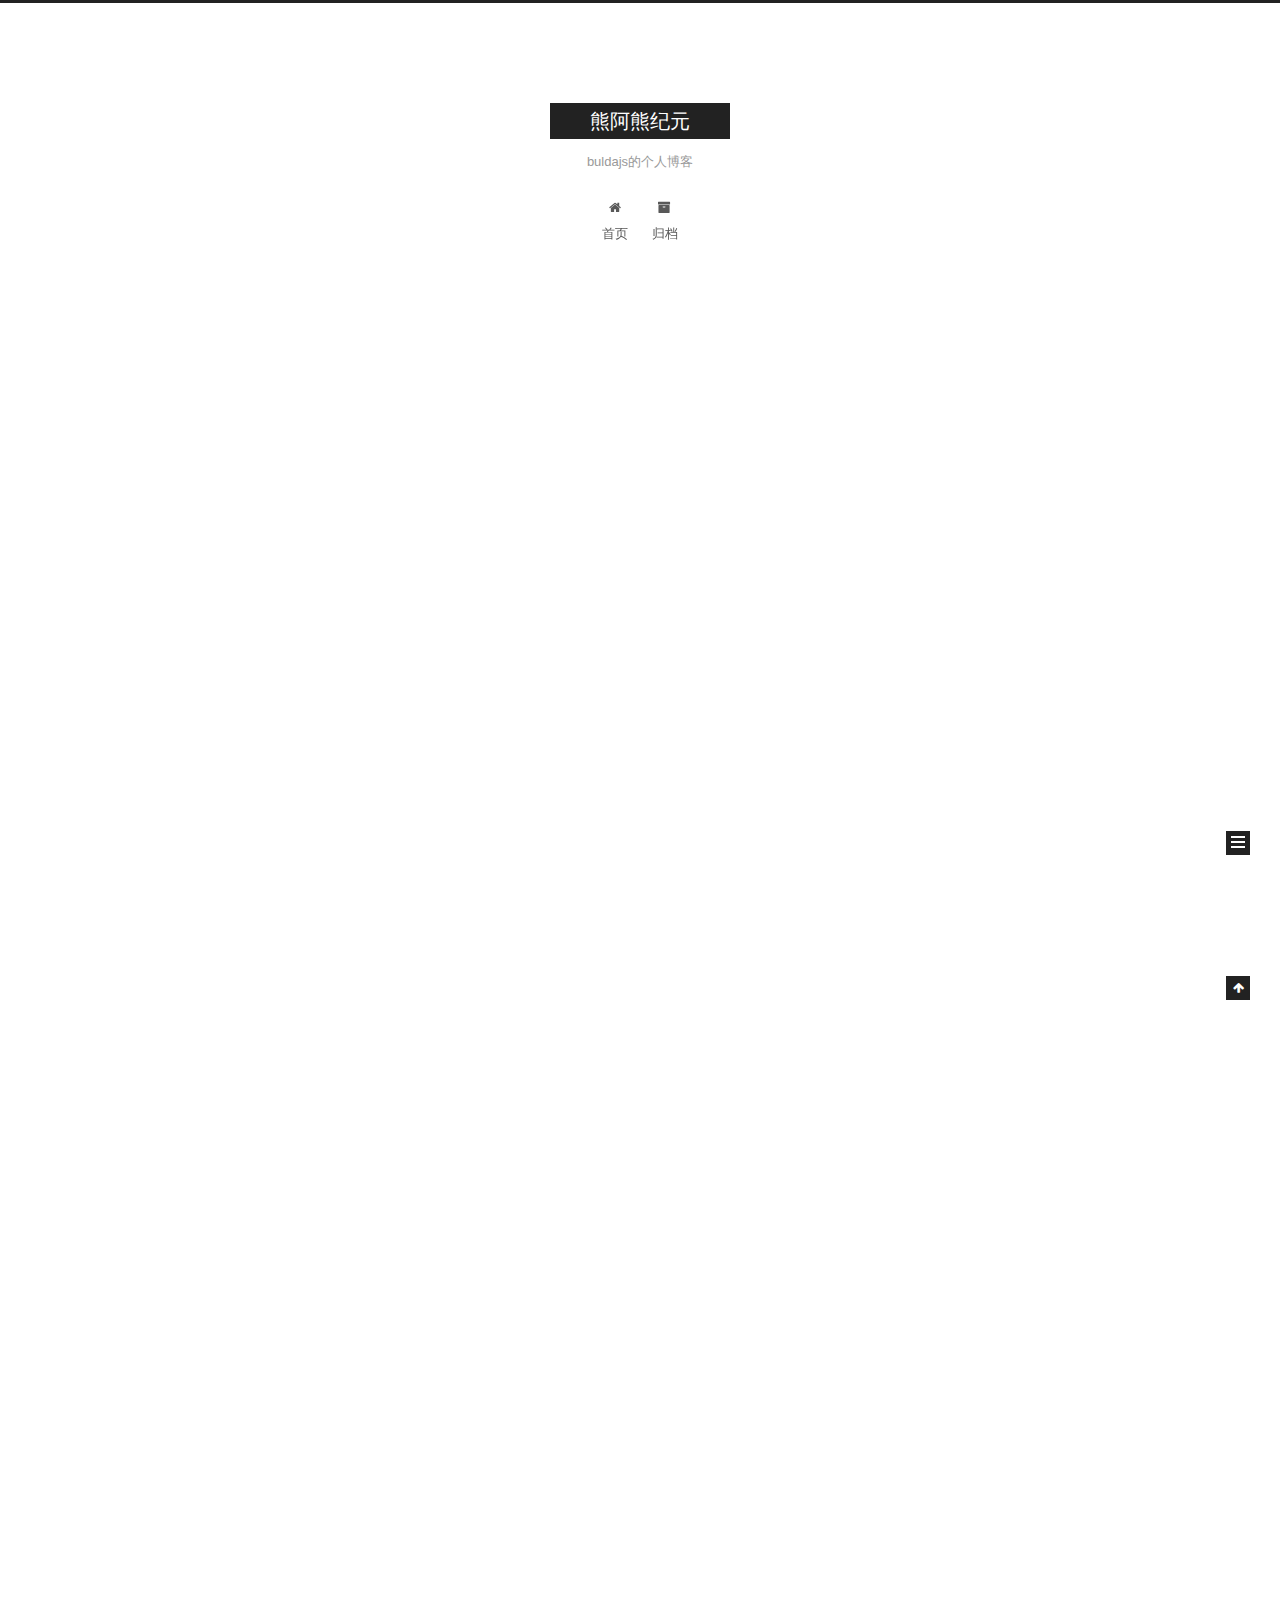
==== commit 1bbc973c: "*" ====
--- a/index.html
+++ b/index.html
@@ -306,6 +306,117 @@
             <p>Yolo9000,也就是我们常说的Yolo v2版本，CVPR 2017 Best Paper Honorable Mention</p>
 <h2 id="Abstract"><a href="#Abstract" class="headerlink" title="Abstract"></a>Abstract</h2><p>Yolo9000是一个可以检测超过9000个类别的real-time的detection系统。提升后的Yolov2模型在PASCAL VOC和COCO数据集上都达到了STOA.</p>
 <p>VOC 2007数据集上，在67FPS下mAP达到76.8%, 40FPS下mAP达到78.6%，速度更快的情况下性能也超越了Faster RCNN(ResNet版本)以及SSD.</p>
+<h2 id="Better-Faster-Stronger"><a href="#Better-Faster-Stronger" class="headerlink" title="Better, Faster, Stronger"></a>Better, Faster, Stronger</h2><p>文章主要从性能，速度，鲁棒性三个层面介绍了Yolov2相对于Yolo的提升.</p>
+<h3 id="Better"><a href="#Better" class="headerlink" title="Better"></a>Better</h3><p>在性能上，YOLO落后于现有的STOA的detection系统主要来自于localization errors和low recall.</p>
+<p>因此本文作者主要关注提升recall和localization的同时还保留classification的精度。</p>
+<p>现有的CV问题越来越趋向于利用更深/更大的网络，利用模型的ensemble来获取更好的性能，但是YOLOv2的目标在提升精度的同时依旧足够快，可以应用在实时的检测系统中。</p>
+<p>因此作者优化的方向是简化网络，同时使得表达更加容易学习。作者通过一系列的方法来提升YOLO的性能，如表2所示。</p>
+<p><img src="http://p37e6qws3.bkt.clouddn.com/YOLOV2_BETTER.png" alt="YOLOV2_BETTER"></p>
+<ul>
+<li><p>Batch Normalization</p>
+<p>  BN可以加速网络的收敛，同时起到正则项的作用，避免模型的overfitting，并且可以丢弃网络中的dropout.</p>
+<p>  通过对每一个卷积层添加BN，整体在mAP上得到了2%的提升。</p>
+</li>
+<li><p>High Resolution Classifier</p>
+<p>  大多数STOA的detection系统使用ImageNet上预训练的分类模型，因为AlexNet开始网络的输入就是小于256x256的，原始的Yolo先用224x224的图像训练了分类器，然后在训练detection系统的时候将图像提升到了448x448,这就导致了网络从classification-&gt;detection不仅需要学习object detection相关的信息，还需要适配新的图像大小。这会使得训练变难。</p>
+<p>  Yolov2首先利用448x448的图像在imagenet上fine-tune分类网络10个epochs,这使得网络中的滤波器能更好地在高分辨率的输入上工作，然后再在detection网络中fine-tune,这样的high-resolution的classification network使得mAP增长了4%.</p>
+<p>  <strong>在目标检测领域倾向于用较高分辨率的图像进行训练测试，这样可以尽可能保留细节和小目标，个人感觉，不一定对</strong></p>
+</li>
+<li><p>Convolutional With Anchor Boxes</p>
+<p>  YOLO采用在卷积层的feature上进行全连接来预测bounding box的坐标，而Faster R-CNN则引入先验，在RPN网络中估计proposals的坐标相对于anchor boxes的偏移。</p>
+<p>  RPN在feature map的每个位置均估计这样一些关于预设anchor的offset，使用偏移估计替换坐标估计，使得问题简化，网络更容易训练</p>
+<p>  作者去掉了YOLO中的全连接层，也使用Anchor来预测bounding boxes：</p>
+<ul>
+<li>首先去除一层pooling层，增大了conv层输出的分辨率</li>
+<li>将图片从448x448收缩到416x416，<strong>这样做的目的是最后卷积层出来的feature大小是奇数，只有一个中心</strong>。因为大目标很可能占据图像的中心，而不是四个角，因此最好图像只有一个中心。</li>
+<li><p>使用416x416的输入，卷积层downsample 32倍，最后得到的feature map大小是13x13(原来是多一层pooling,图片大小448,因此downsample 64倍是7x7)</p>
+<p>Anchor的使用使得模型的预测box数量大大增加，这使得mAP有所下降，但是Recall大幅上升，<strong>Recall的上升意味着模型还有优化空间</strong></p>
+<p>69.5 mAP, 81% recall -&gt; 69.2 mAP, 88% recall</p>
+<p>在YOLO中使用anchor boxes，作者做了2点改进</p>
+</li>
+</ul>
+</li>
+<li><p>Dimension Clusters</p>
+<p>  Anchor box不是手工选取的，而是根据training集合的box分布，利用K-means方法聚类得到。</p>
+<p>  因为得到更好的priors的目的是得到更好的IOU scores,因此作者对k-means中的距离度量进行了修改：</p>
+<p>  $$d(box,centroid) = 1-IOU(box,centroid)$$</p>
+<p>  在聚类的时候，我们需要选取合适的重心数量$k$，$k$的数量需要根据recall和模型复杂度之间做一个权衡。这里下图表示了增加anchor,avg IOU的变化，最终作者选取了$k=5$</p>
+<p>  <img src="http://p37e6qws3.bkt.clouddn.com/Clustering_YOLOV2.png" alt="Clustering"></p>
+<p>  作者对标准的K-means中的距离度量，标准的Anchorbox,不同的k值进行了比较，证明了距离度量变化的有效性，Anchor聚类得到的有效性，这使得网络更容易进行训练。</p>
+<p>  <img src="http://p37e6qws3.bkt.clouddn.com/Anchor_Compare.png" alt="Anchor_Compare"></p>
+</li>
+<li><p>Direct location prediction</p>
+<p>  使用Anchor会导致另外一个问题:model instability(模型的不稳定性)，尤其是早期迭代的时候</p>
+<p>  而这种不稳定性大多数来自于对box中心位置$(x,y)$的预测，在RPN中，RPN网络预测$t_{x}$和$t_{y}$来计算得到$(x,y)$</p>
+<p>  $$x = (t_{x}<em>w_{a}) -x_{a}$$<br>  $$y = (t_{y}</em>h_{a}) -y_{a}$$</p>
+<p>  上式相当于说明box中心点预测是取决于anchor的$w_{a},h_{a},x_{a},y_{a}$，但是anchor可以在图像任意位置移动，这样无约束的条件没有考虑什么位置要用来预测box(还是yolo的网格概念)，因此作者认为这样的随机初始化会导致大量的时间才能学习到合适的偏移。个人觉得更多的是因为$x,y$依赖于$w_{a}$和$h_{a}$导致的。</p>
+<p>  区别于预测对于anchor的偏移，YOLOv2采用YOLO的思想预测相对于网格坐标的相对坐标</p>
+<p>  网络负责在每个cell位置预测5个bounding boxes，每个bounding box预测5个量：$t_{x},t_{y},t_{w},t_{h},t_{o}$</p>
+<p>  假定当前cell相对于左上角的偏移是$(c_{x},c_{y})$，anchor先验的宽和高是$p_{w},p_{h}$</p>
+<p>  这样需要预测的量可以如下计算得到：</p>
+<p>  $$b_{x} = \sigma(t_{x})+c_{x}$$</p>
+<p>  $$b_{y} = \sigma(t_{y})+c_{y}$$</p>
+<p>  $$b_{w} = p_{w}*e^{t_{w}}$$</p>
+<p>  $$b_{h} = p_{h}*e^{t_{h}}$$</p>
+<p>  $$ Pr(object)*IOU(b,object) = \sigma(t_{o}) $$</p>
+<p>  作者认为约束了预测的位置，参数可以更容易学习，如下图所示，个人认为更多是因为预测的量变简单了。</p>
+<p>  <img src="http://p37e6qws3.bkt.clouddn.com/BOX_PRE_YOLOV2.png" alt="BOX_PRE_YOLOV2"></p>
+<p>  这样利用聚类得到初始候选anchor，修改预测的方案，使得和简单的anchor预测相比，mAP提高了5%,从69.6%-&gt;74.4%</p>
+</li>
+</ul>
+<ul>
+<li><p>Fine-Grained Features</p>
+<p>  13x13的特征图进行预测对于大的object来说是足够了，但是对于小的object还需要更细粒度的特征，因此作者将前层的26x26的特征通过<strong>passthrough layer</strong>加了进来。</p>
+<p>  passthrough将26x26x512的higher resolution feature和13x13x2048的low resolution feature结合了起来，具体结合的解释：</p>
+<pre><code>本质其实就是特征重排，26*26*512的feature map分别按行和列隔点采样，可以得到4幅13*13*512的特征，把这4张特征按channel串联起来，就是最后的13*13*2048的feature map.还有就是，passthrough layer本身是不学习参数的，直接用前面的层的特征重排后拼接到后面的层，越在网络前面的层，感受野越小，有利于小目标的检测。
+</code></pre><p>  作者利用这种高低层的特征融合，涨了1个点。</p>
+</li>
+<li><p>Multi-scale training</p>
+<p>  原始的yolo用的是448x448的输入，增加了anchor之后，作者将输入变成了416x416，因为模型只有conv和pool层，因此可以多尺度的训练。</p>
+<p>  具体的训练做法是，每10个batchs改变一次输入图像大小，因为downsample32倍，因此有32种尺度的图像，从320,352,…,608，最小的是320,最大的是608</p>
+<p>  问题是测试输入还resize到416x416吗？</p>
+<p>  作者认为这使得YOLOV2可以在speed和accuracy之间切换，在低分辨率288x288情况下，YOLOv2可以跑到90FPS，mAP类似Fast RCNN,在高分辨率情况下，在VOC2007上可以达到78.6的mAP,速度也客观。</p>
+<p>  <img src="http://p37e6qws3.bkt.clouddn.com/YOLOV2_VOC_2007.png" alt="YOLOV2_VOC_EXPER"></p>
+<p>  注意的是这里YOLOv2的模型都是同一个，只是测试图片大小不同。</p>
+</li>
+</ul>
+<h3 id="Faster"><a href="#Faster" class="headerlink" title="Faster"></a>Faster</h3><p>作者认为VGG16很冗余，YOLO框架自己开发了一套基于GoogleNet的特征提取网络，网络比VGG16快，参数量从30.69billion降到了8.52billion,但同时精度也降了。</p>
+<ul>
+<li><p>Darknet-19</p>
+<p>  Yolov2使用了新的特征提取架构，也是和VGG一样使用3x3卷积，每次pooling之后将channel数翻倍，使用global average pooling进行预测，使用1x1卷积在3x3卷积之间来压缩信息，使用BN加速收敛，正则化模型。</p>
+<p>  最后的模型叫Darknet-19,有19个conv层和5个max-pooling层,Darknet-19参数更少，精度比VGG还高(ImageNet上)</p>
+<p>  DarkNet架构如下：</p>
+<p>  <img src="http://p37e6qws3.bkt.clouddn.com/DarkNet-19.png" alt="DarkNet-19"></p>
+</li>
+<li><p>Traning for detection</p>
+<p>  把最后的一层卷积层去掉了，增加了3层3x3x1024的卷积层，最终用1x1卷积进行预测，比如对于VOC最终预测的数量为125个，每个位置5个box,每个box5个坐标和20个类别相关概率</p>
+<p>  <strong>要注意！！！！这边类别相关概率不再和cell挂钩，而是和每个box挂钩了！！！！</strong></p>
+<p>  所以感觉这里的Faster到底和谁比的？。。。</p>
+</li>
+</ul>
+<h3 id="Stronger"><a href="#Stronger" class="headerlink" title="Stronger"></a>Stronger</h3><p><br>这部分似乎提出了joint训练分类和检测，不关系就不看了。</p>
+<h2 id="总结"><a href="#总结" class="headerlink" title="总结"></a>总结</h2><p>Yolov2的提升主要有以下几点：</p>
+<ul>
+<li><p>用了BN</p>
+</li>
+<li><p>训练预训练分类模型的时候用了高分辨率的图像refine</p>
+</li>
+<li><p>使用了Anchor,anchor先验通过k-means聚类得到，并且对box坐标置信度的预测，与当前cell位置，anchor大小绑定</p>
+</li>
+<li><p>利用passthrough层引入低层高分辨率特征来帮助提升小目标检测</p>
+</li>
+<li><p>多尺度训练，使得同一个模型在不同输入大小有很好鲁棒性，可以选择要速度还是精度</p>
+</li>
+<li><p>重构了Darknet-19架构</p>
+</li>
+<li><p>类别相关的概率与box挂钩而不是和cell挂钩！！</p>
+</li>
+</ul>
+<p>我们要注意的几个点：</p>
+<p>1.训练的时候多尺度darknet其实帮我们实现了，测试的时候我们指定了固定大小(在cfg中416x416)，因此实际给多大图都无关</p>
+<p>2.关于box回归，作者重新定义一方面是因为和网格预测关联起来，另外一方面RPN预测相对于anchor的偏移，确实会跑得很远。</p>
+<p>3.anchor聚类得到效果挺不错的！</p>
+<p>4.需要看下VGG,GoogleNet,Yolov1,Yolov2的网络结构变化</p>
 
           
         
--- a/css/main.css
+++ b/css/main.css
@@ -1822,7 +1822,7 @@
   width: 4px;
   height: 4px;
   border-radius: 50%;
-  background: #6e2438;
+  background: #3d24ff;
 }
 .links-of-blogroll {
   font-size: 13px;
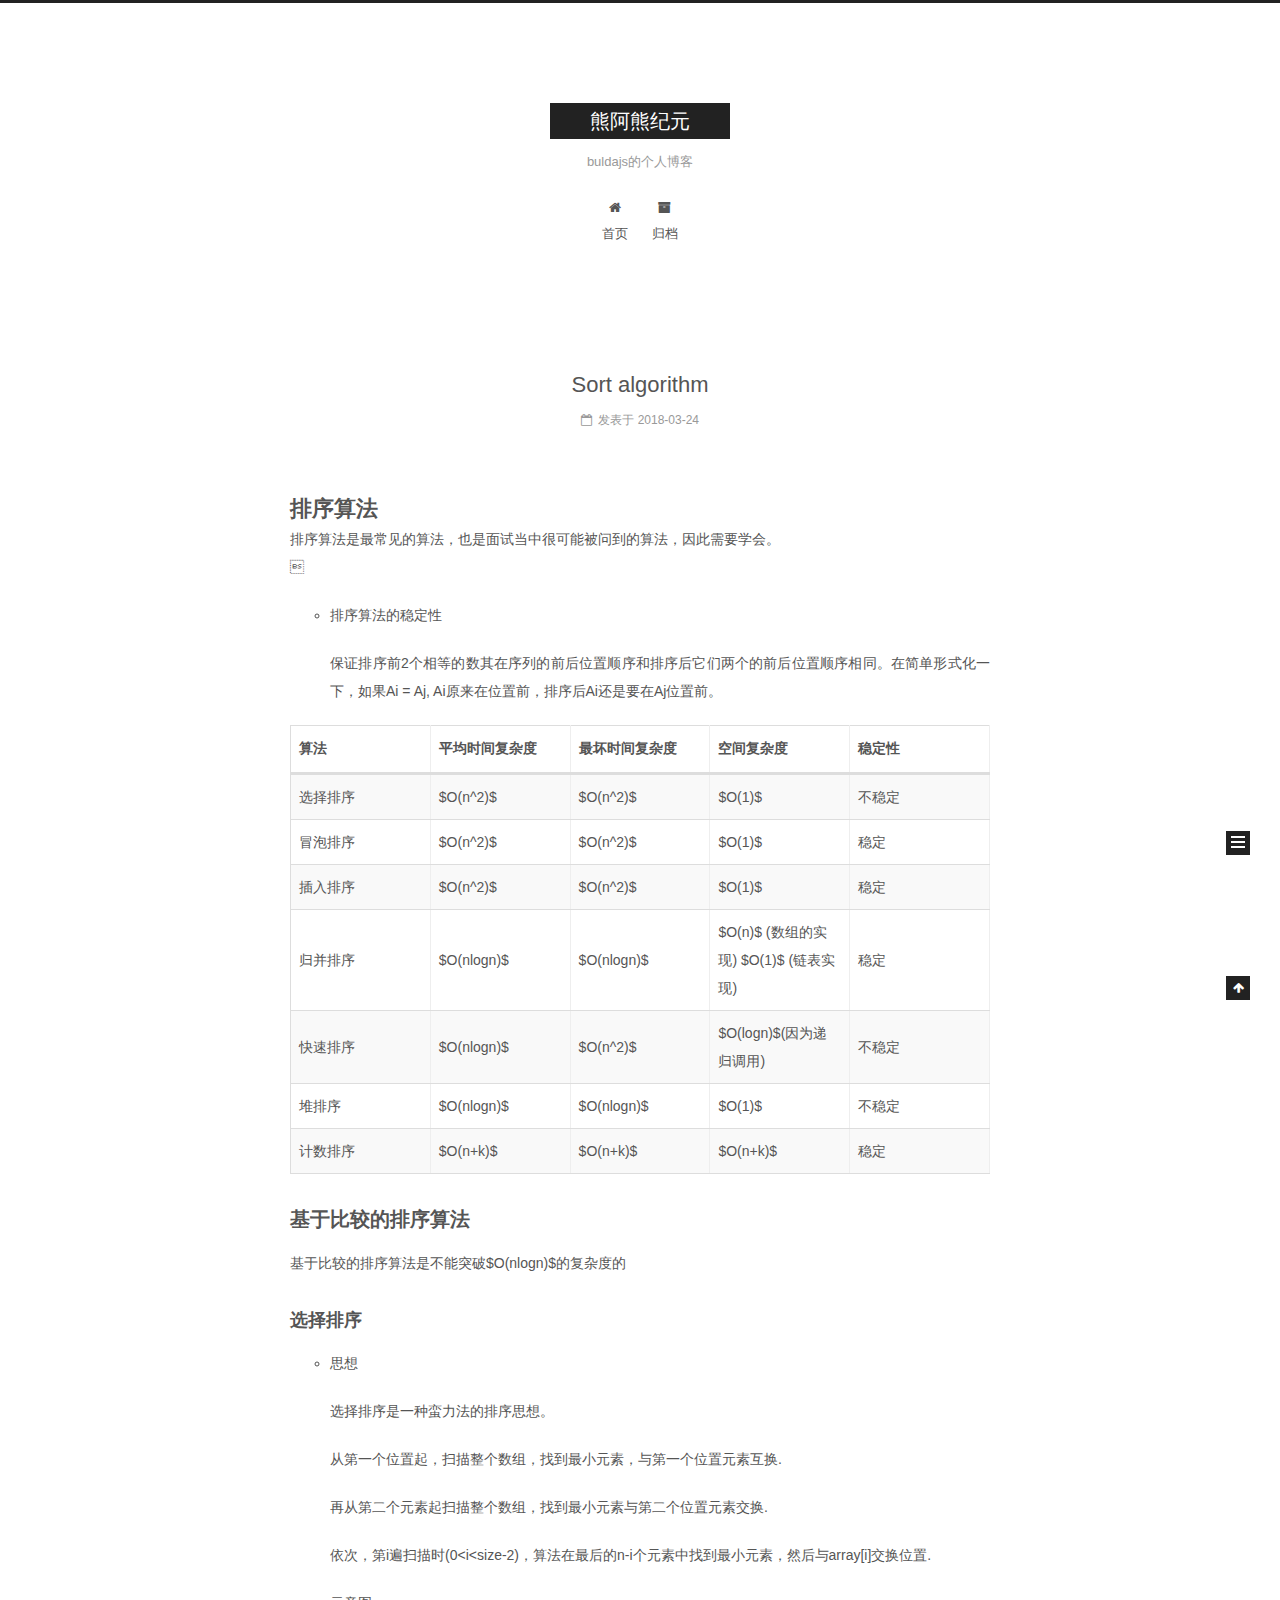
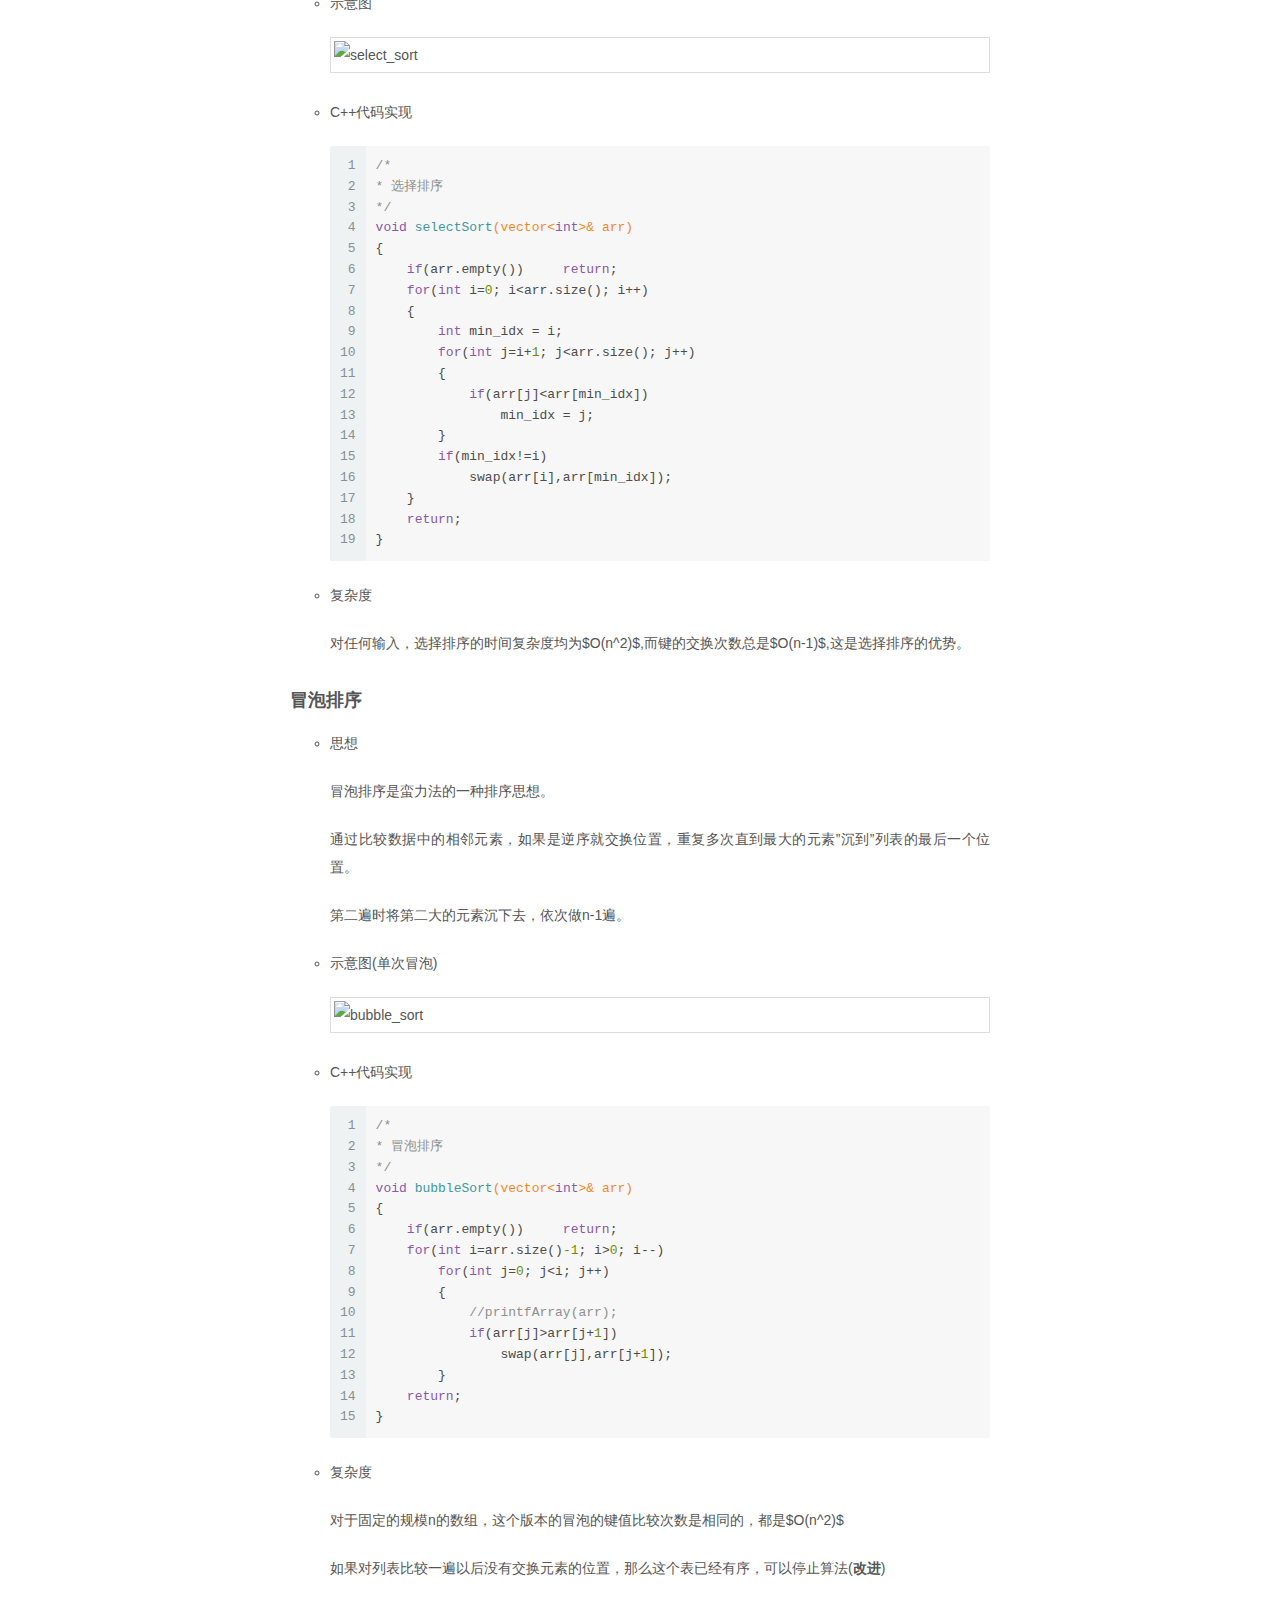
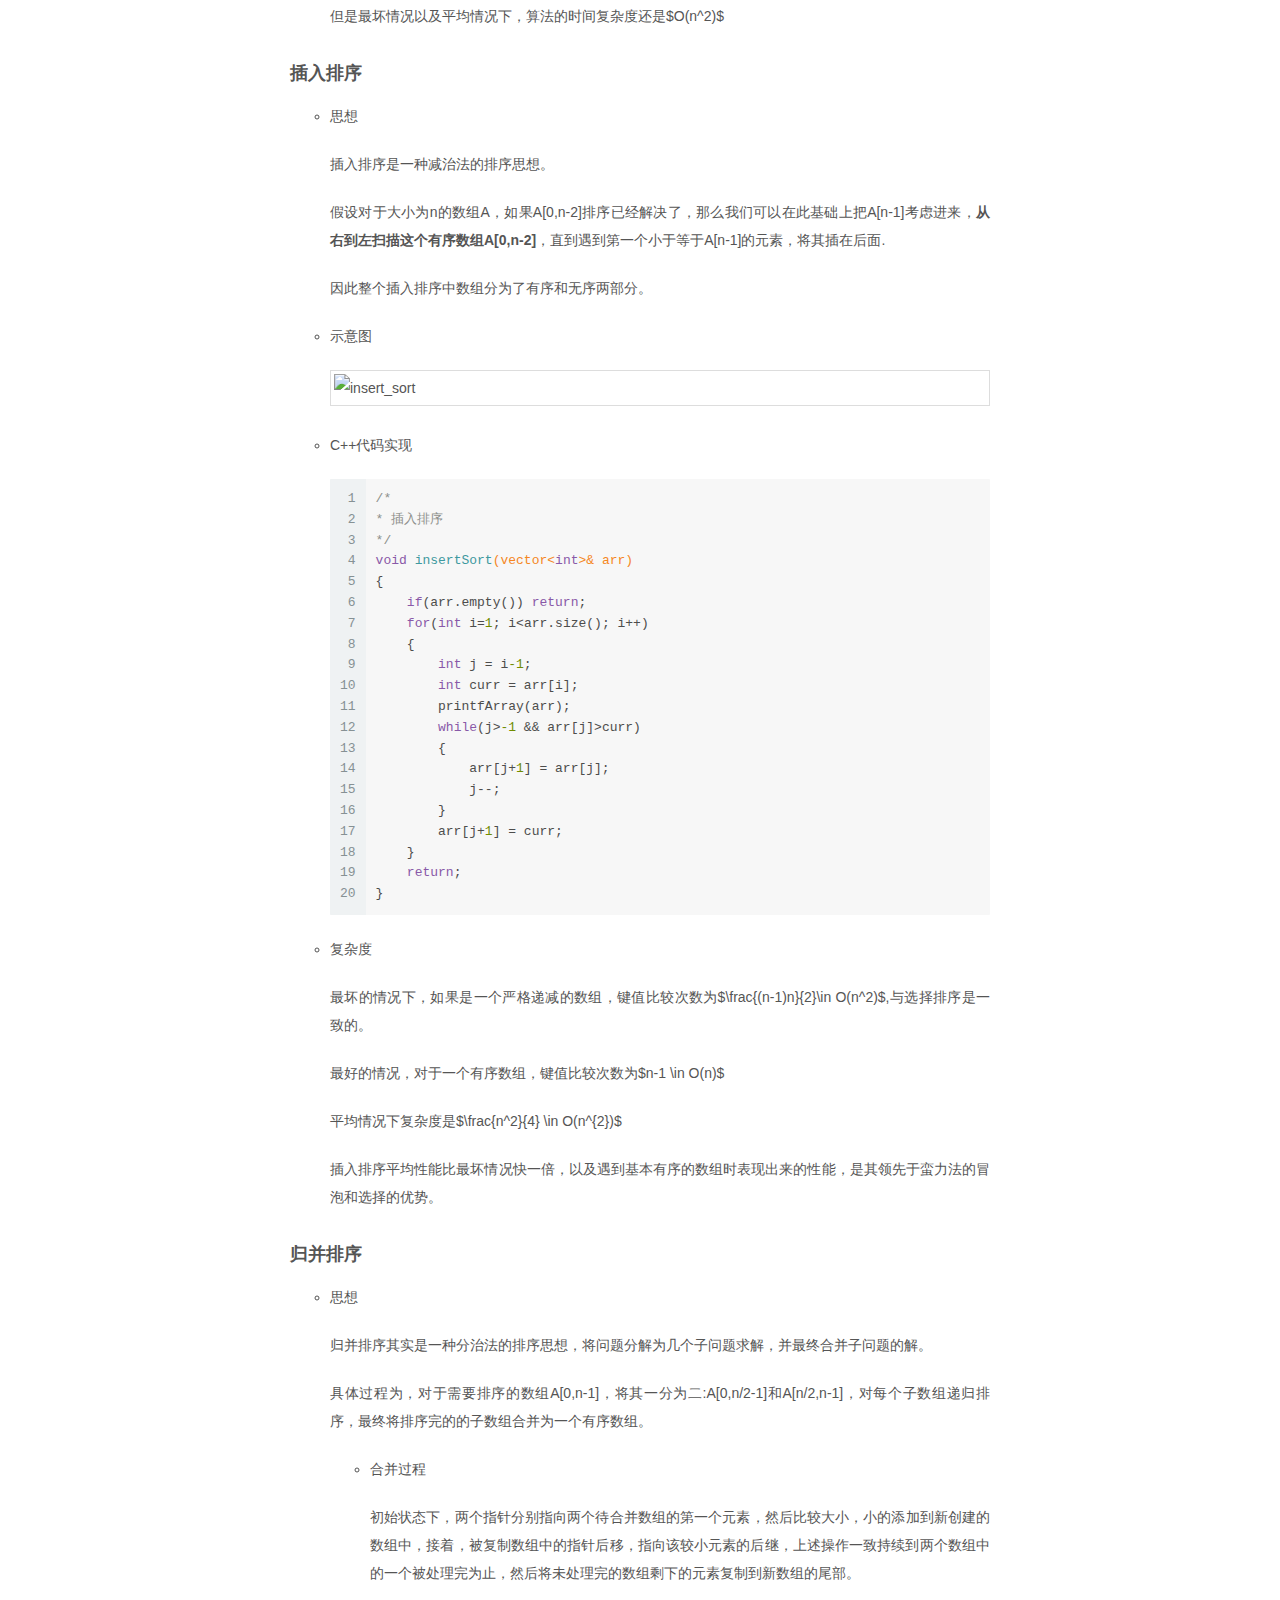
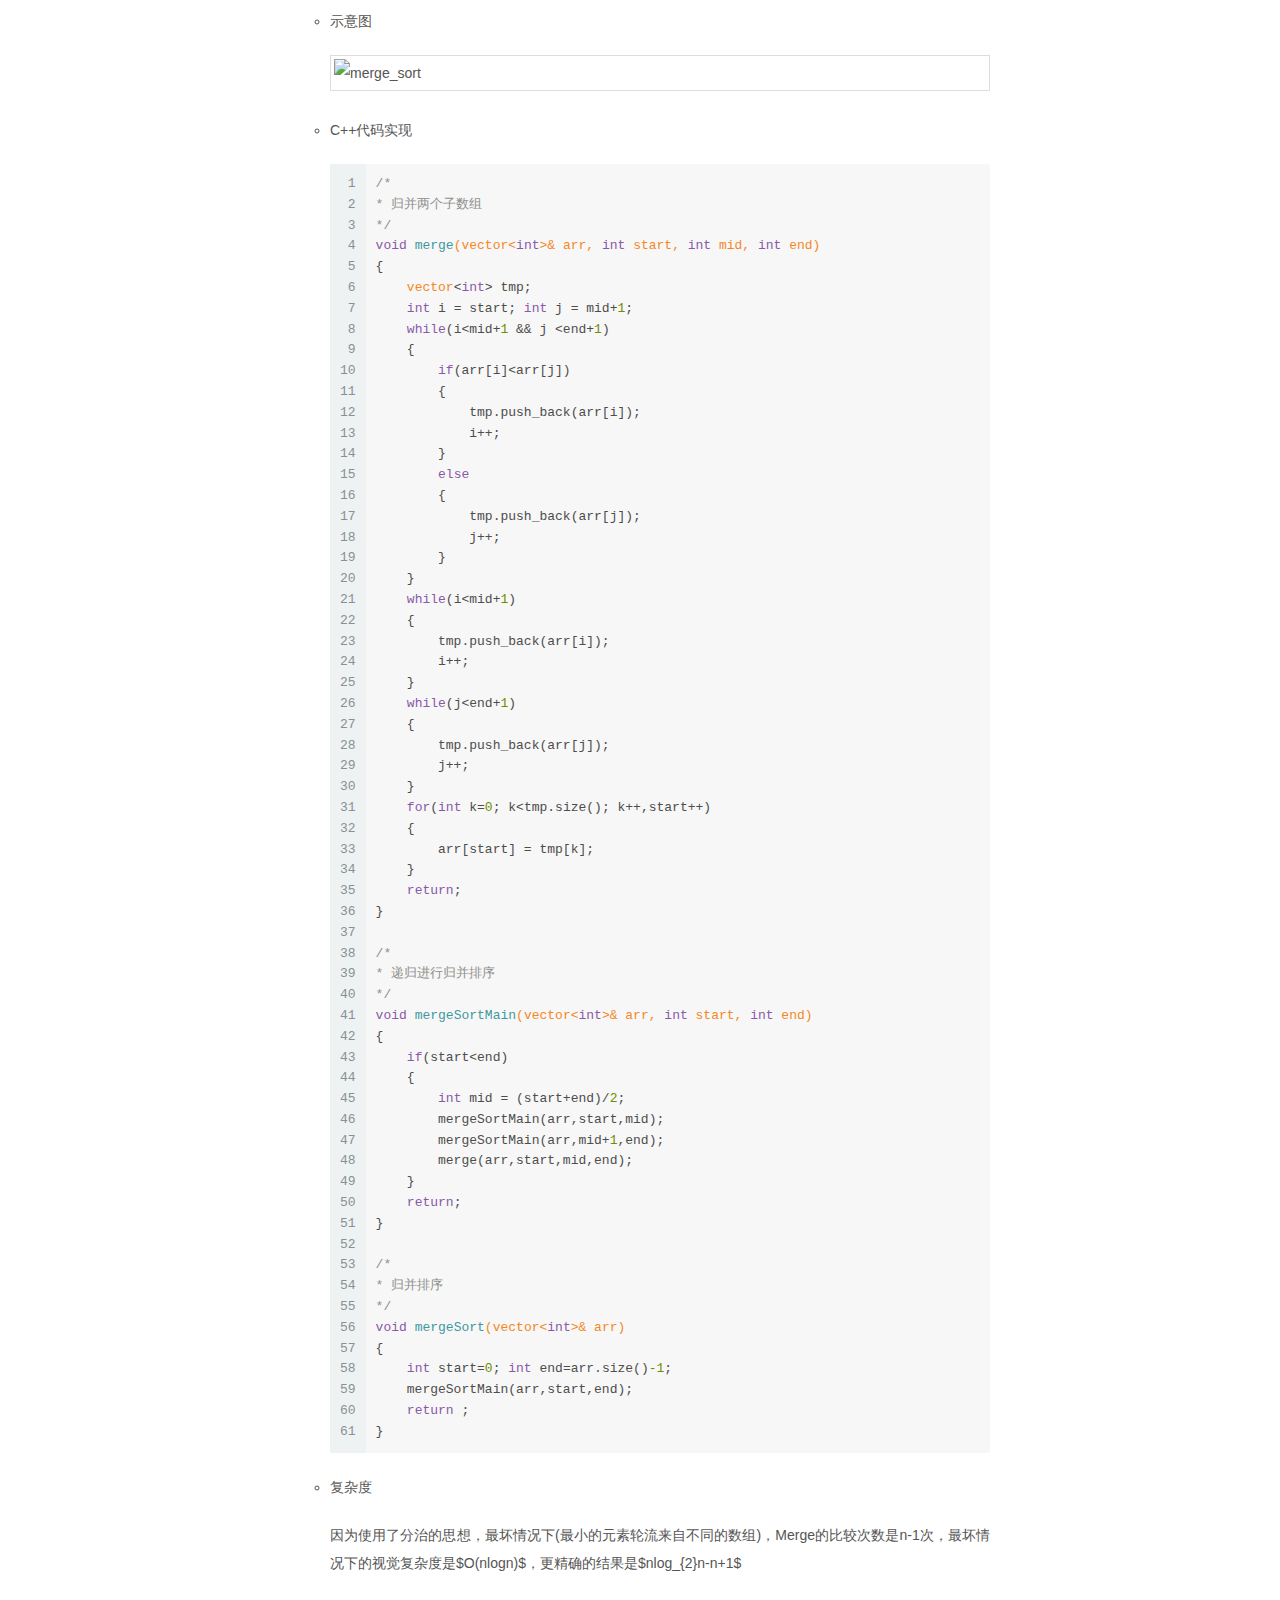
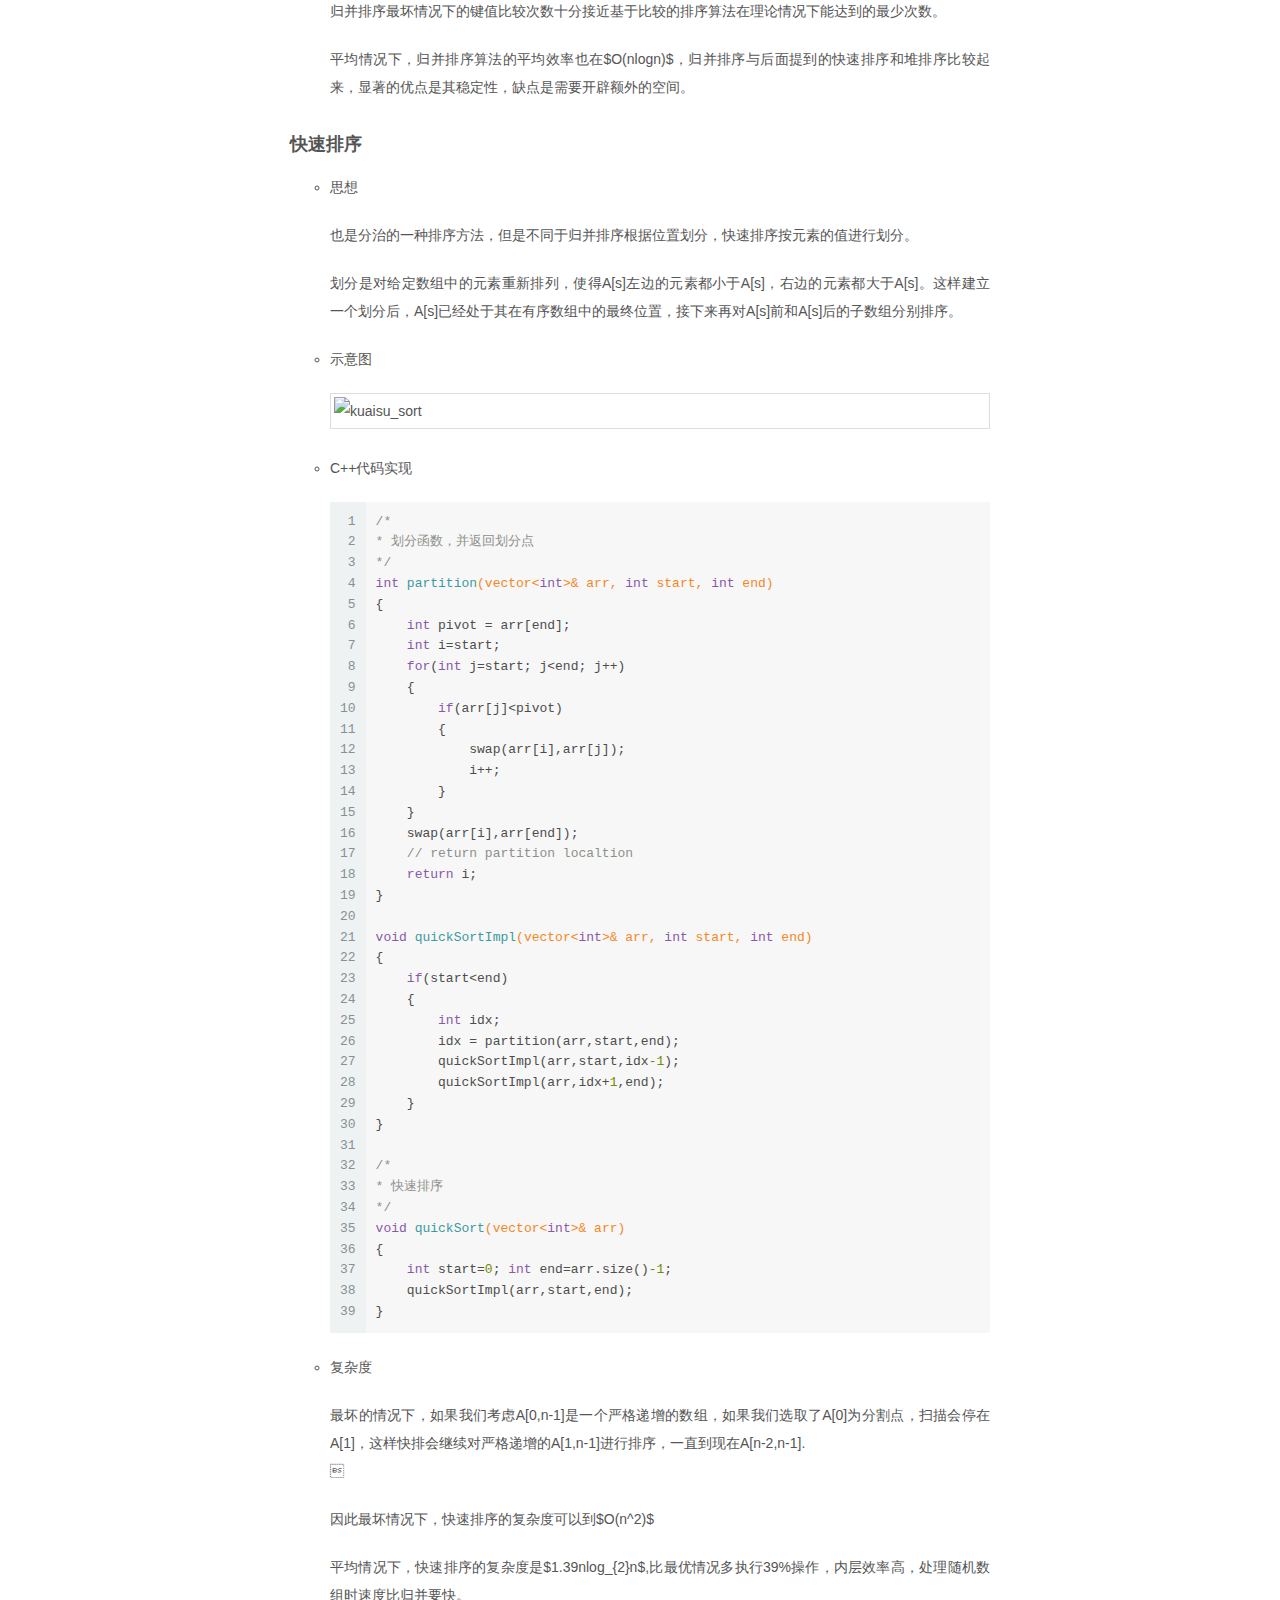
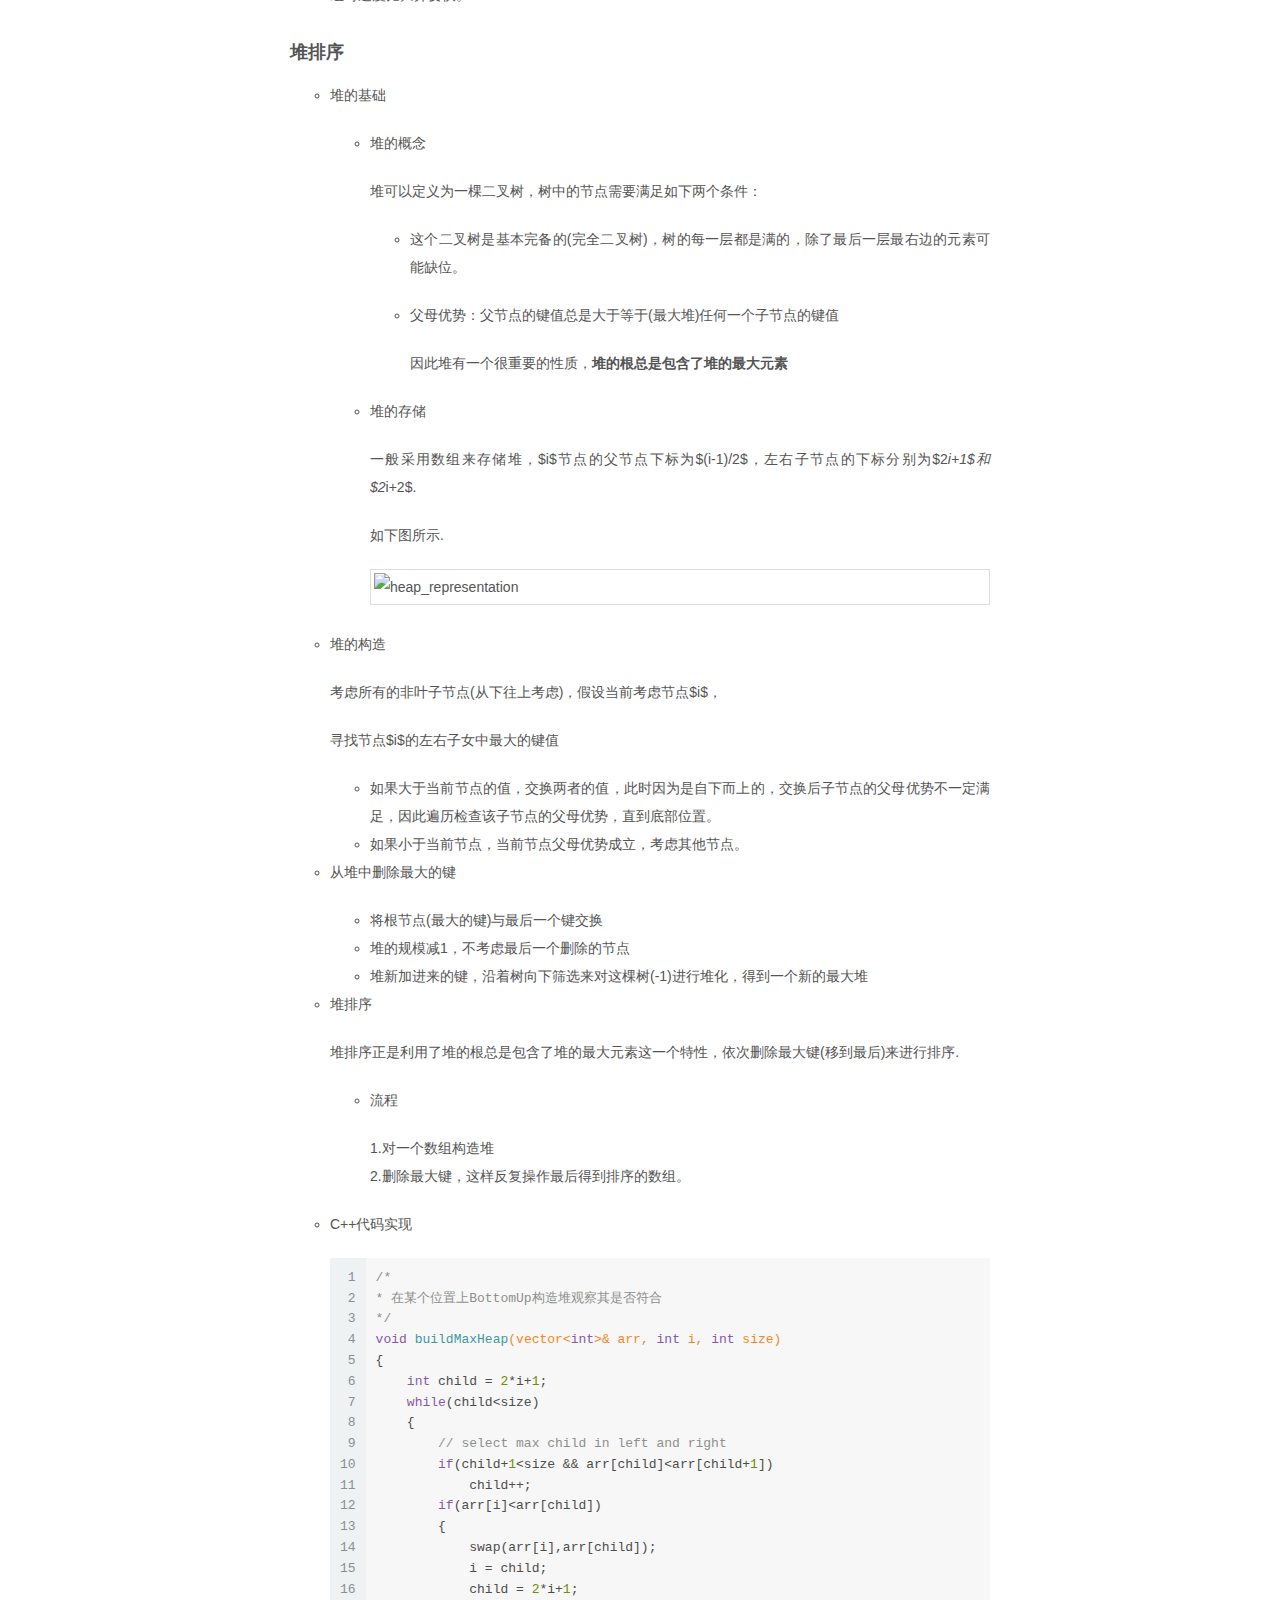
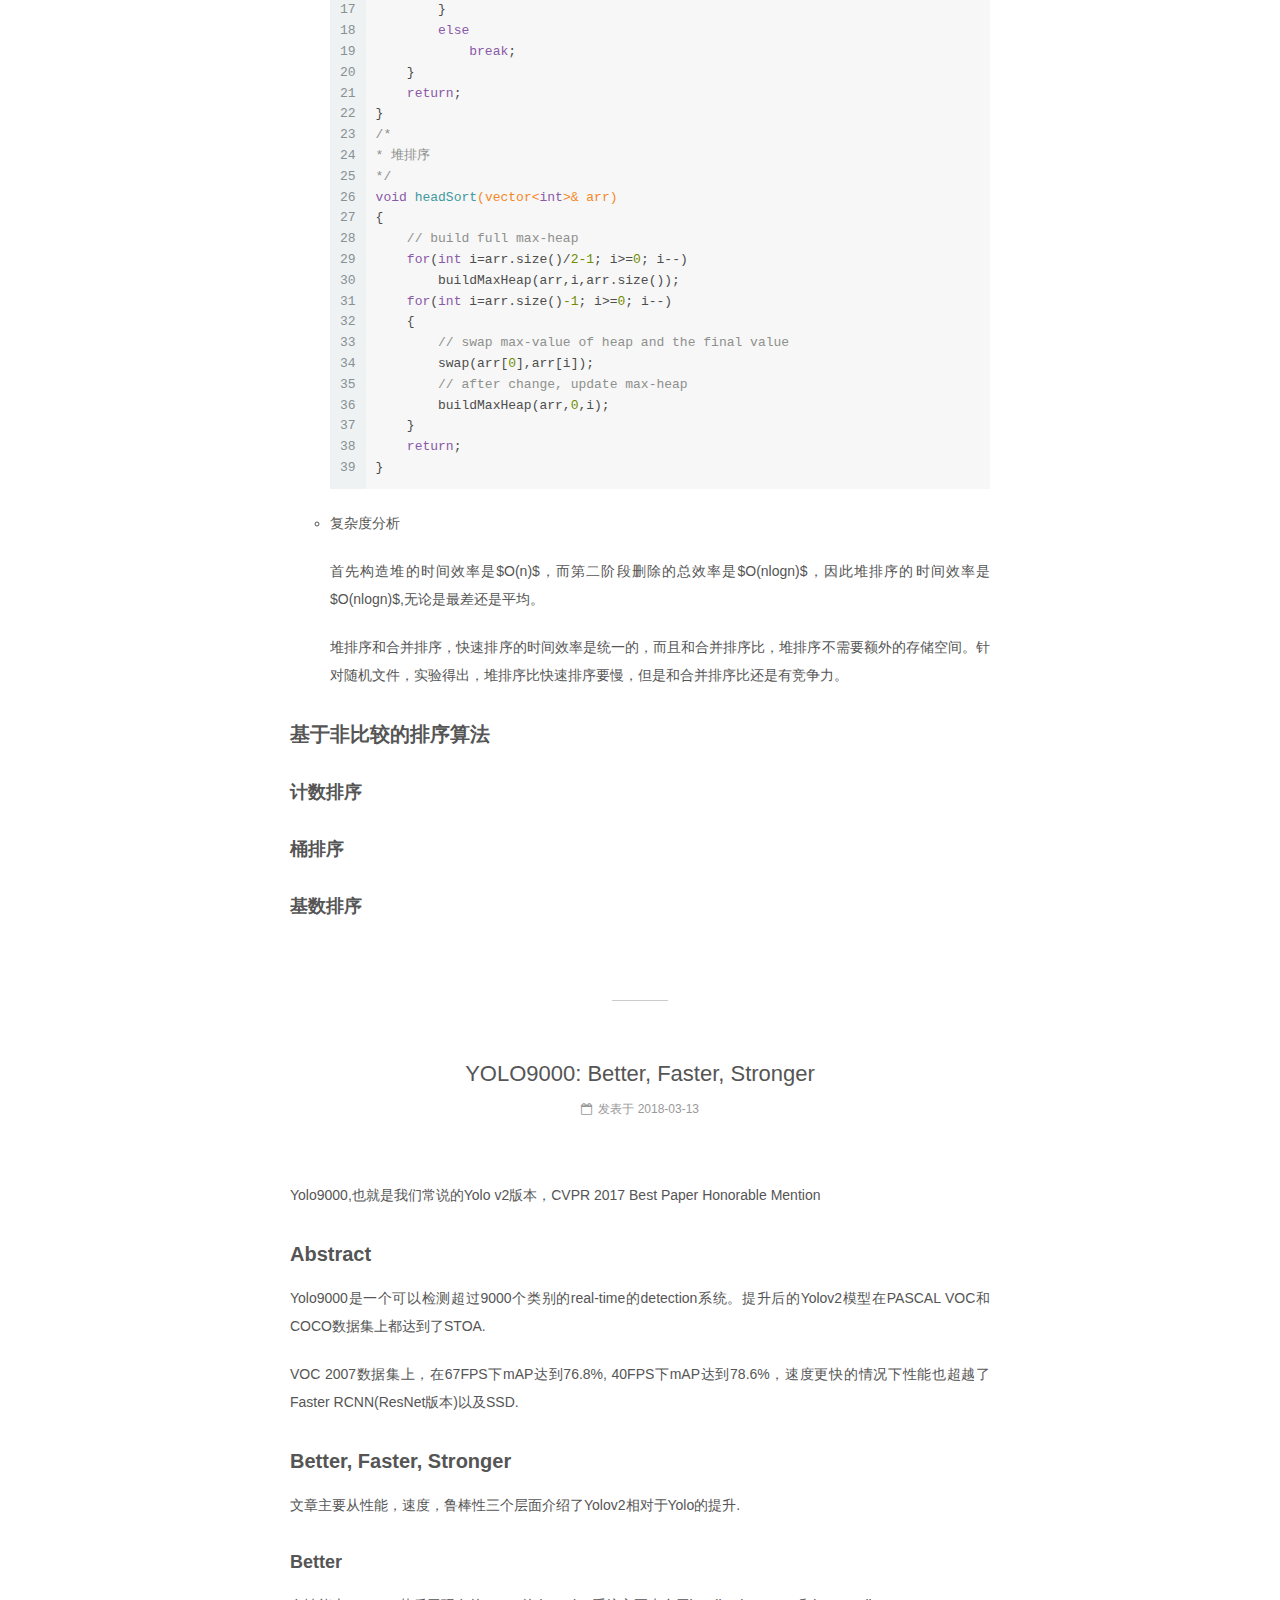
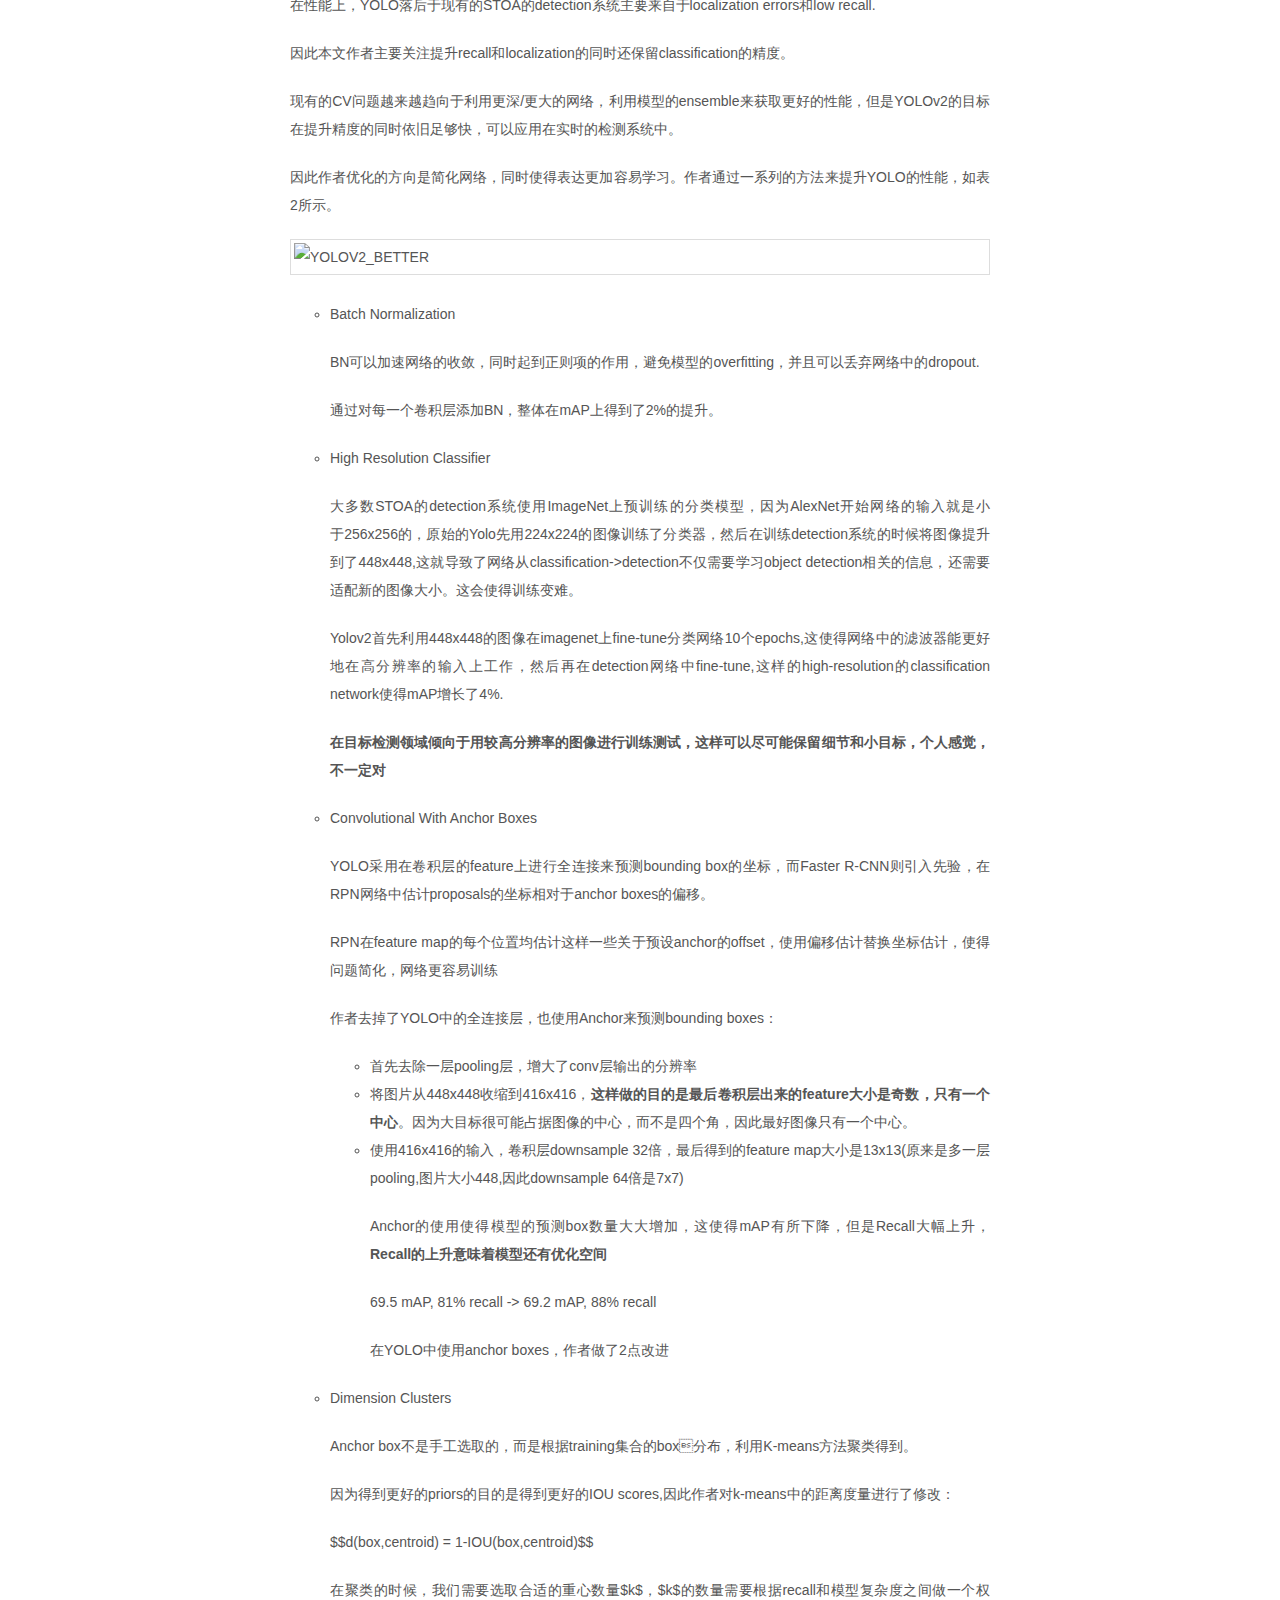
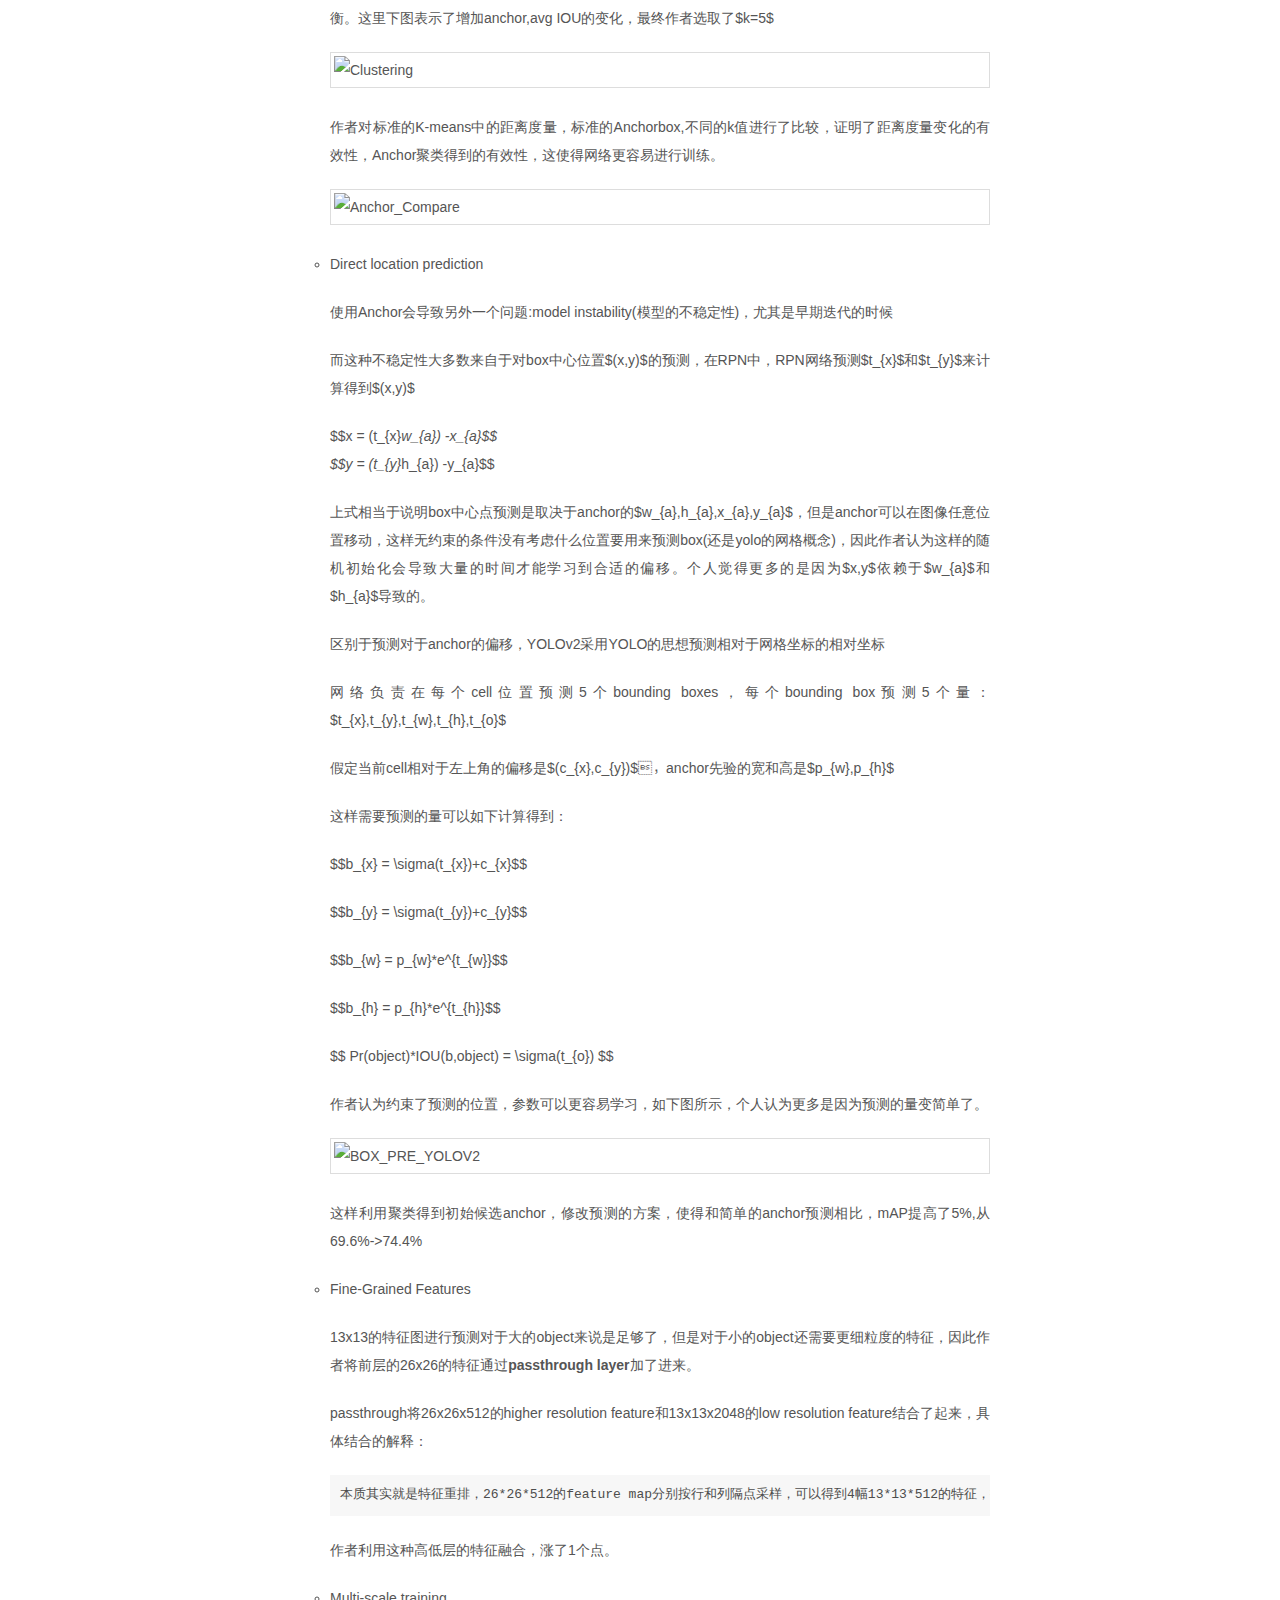
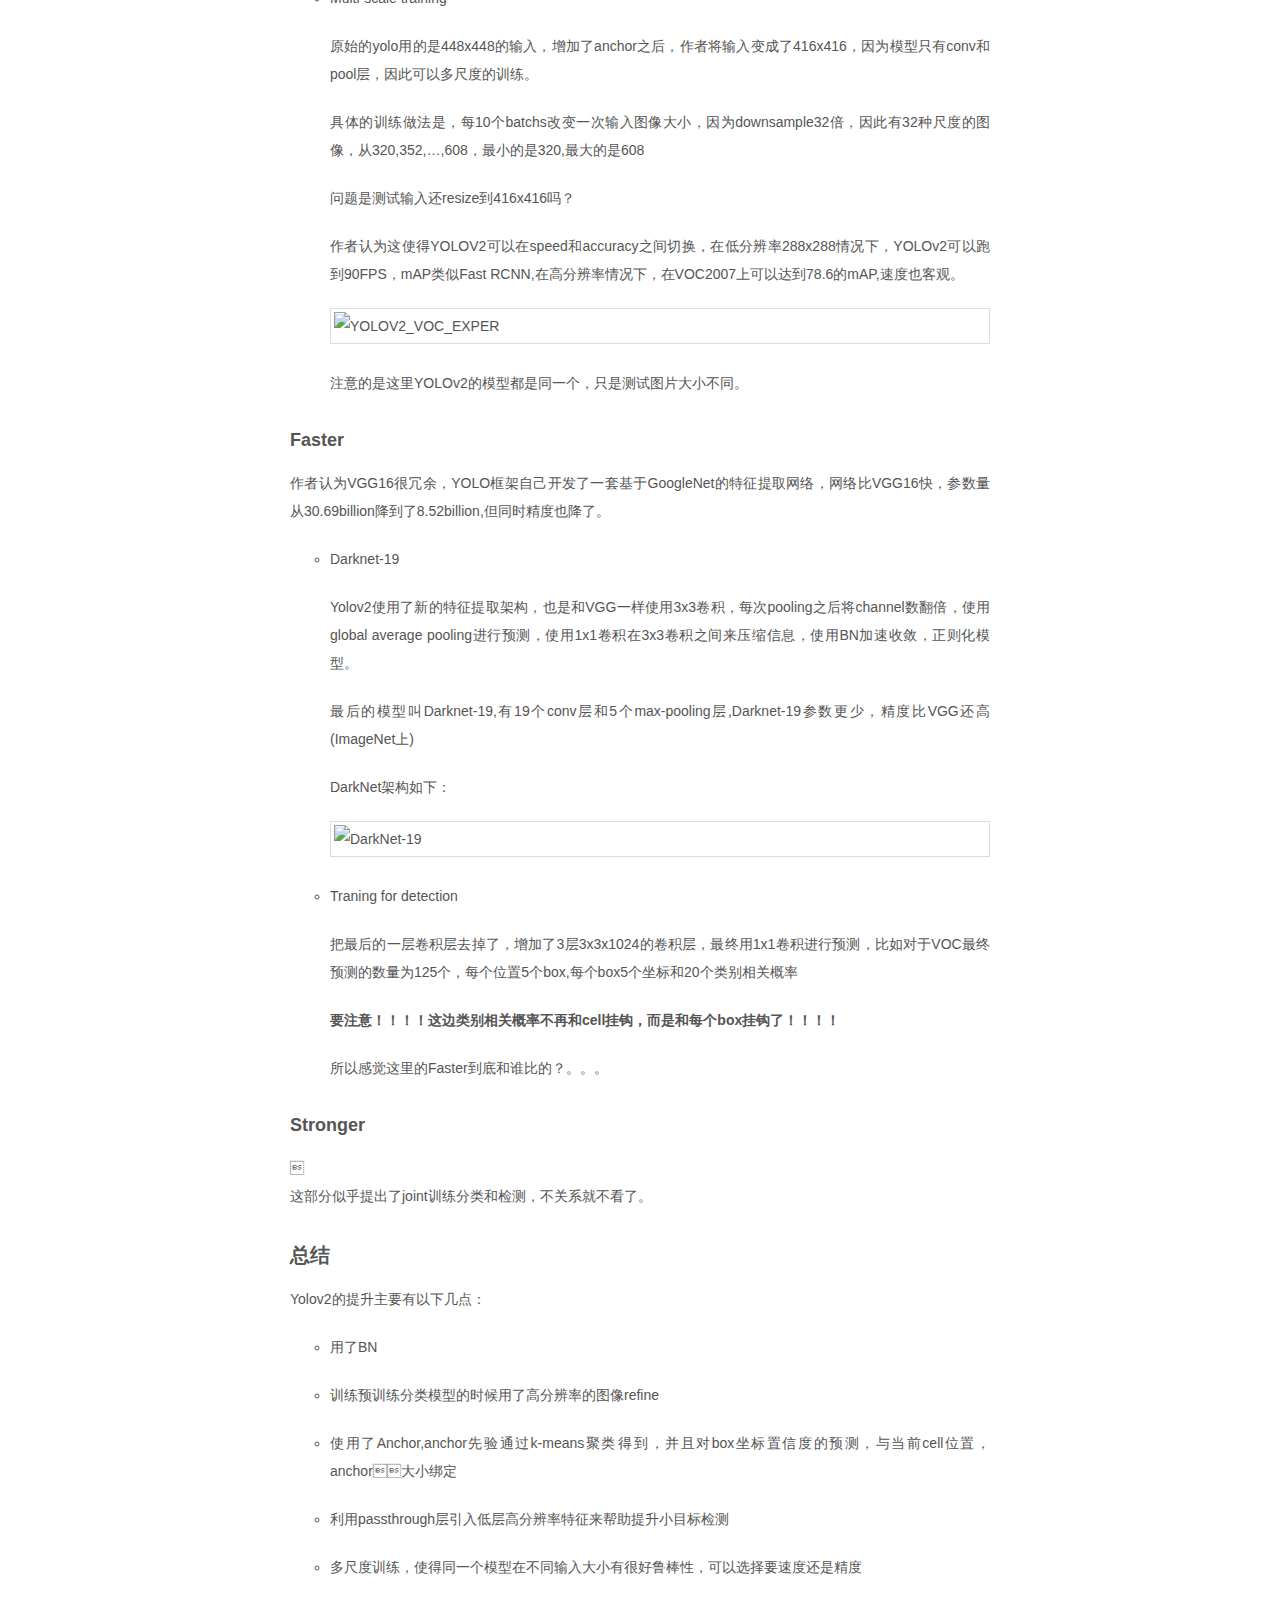
==== commit 3034100e: "sort" ====
--- a/index.html
+++ b/index.html
@@ -232,6 +232,338 @@
   
   
   <div class="post-block">
+    <link itemprop="mainEntityOfPage" href="http://buldajs.github.io/2018/03/24/sort_algrithms/">
+
+    <span hidden itemprop="author" itemscope itemtype="http://schema.org/Person">
+      <meta itemprop="name" content="buldajs">
+      <meta itemprop="description" content="">
+      <meta itemprop="image" content="/images/avatar.gif">
+    </span>
+
+    <span hidden itemprop="publisher" itemscope itemtype="http://schema.org/Organization">
+      <meta itemprop="name" content="熊阿熊纪元">
+    </span>
+
+    
+      <header class="post-header">
+
+        
+        
+          <h1 class="post-title" itemprop="name headline">
+                
+                <a class="post-title-link" href="/2018/03/24/sort_algrithms/" itemprop="url">Sort algorithm</a></h1>
+        
+
+        <div class="post-meta">
+          <span class="post-time">
+            
+              <span class="post-meta-item-icon">
+                <i class="fa fa-calendar-o"></i>
+              </span>
+              
+                <span class="post-meta-item-text">发表于</span>
+              
+              <time title="创建于" itemprop="dateCreated datePublished" datetime="2018-03-24T21:04:37+08:00">
+                2018-03-24
+              </time>
+            
+
+            
+
+            
+          </span>
+
+          
+
+          
+            
+          
+
+          
+          
+
+          
+
+          
+
+          
+
+        </div>
+      </header>
+    
+
+    
+    
+    
+    <div class="post-body" itemprop="articleBody">
+
+      
+      
+
+      
+        
+          
+            <h1 id="排序算法"><a href="#排序算法" class="headerlink" title="排序算法"></a>排序算法</h1><p>排序算法是最常见的算法，也是面试当中很可能被问到的算法，因此需要学会。<br></p>
+<ul>
+<li><p>排序算法的稳定性</p>
+<p>  保证排序前2个相等的数其在序列的前后位置顺序和排序后它们两个的前后位置顺序相同。在简单形式化一下，如果Ai = Aj, Ai原来在位置前，排序后Ai还是要在Aj位置前。</p>
+</li>
+</ul>
+<table>
+<thead>
+<tr>
+<th>算法</th>
+<th>平均时间复杂度</th>
+<th>最坏时间复杂度</th>
+<th>空间复杂度</th>
+<th>稳定性</th>
+</tr>
+</thead>
+<tbody>
+<tr>
+<td>选择排序</td>
+<td>$O(n^2)$</td>
+<td>$O(n^2)$</td>
+<td>$O(1)$</td>
+<td>不稳定</td>
+</tr>
+<tr>
+<td>冒泡排序</td>
+<td>$O(n^2)$</td>
+<td>$O(n^2)$</td>
+<td>$O(1)$</td>
+<td>稳定</td>
+</tr>
+<tr>
+<td>插入排序</td>
+<td>$O(n^2)$</td>
+<td>$O(n^2)$</td>
+<td>$O(1)$</td>
+<td>稳定</td>
+</tr>
+<tr>
+<td>归并排序</td>
+<td>$O(nlogn)$</td>
+<td>$O(nlogn)$</td>
+<td>$O(n)$ (数组的实现) $O(1)$ (链表实现)</td>
+<td>稳定</td>
+</tr>
+<tr>
+<td>快速排序</td>
+<td>$O(nlogn)$</td>
+<td>$O(n^2)$</td>
+<td>$O(logn)$(因为递归调用)</td>
+<td>不稳定</td>
+</tr>
+<tr>
+<td>堆排序</td>
+<td>$O(nlogn)$</td>
+<td>$O(nlogn)$</td>
+<td>$O(1)$</td>
+<td>不稳定</td>
+</tr>
+<tr>
+<td>计数排序</td>
+<td>$O(n+k)$</td>
+<td>$O(n+k)$</td>
+<td>$O(n+k)$</td>
+<td>稳定</td>
+</tr>
+</tbody>
+</table>
+<h2 id="基于比较的排序算法"><a href="#基于比较的排序算法" class="headerlink" title="基于比较的排序算法"></a>基于比较的排序算法</h2><p>基于比较的排序算法是不能突破$O(nlogn)$的复杂度的</p>
+<h3 id="选择排序"><a href="#选择排序" class="headerlink" title="选择排序"></a>选择排序</h3><ul>
+<li><p>思想</p>
+<p>  选择排序是一种蛮力法的排序思想。</p>
+<p>  从第一个位置起，扫描整个数组，找到最小元素，与第一个位置元素互换.</p>
+<p>  再从第二个元素起扫描整个数组，找到最小元素与第二个位置元素交换.</p>
+<p>  依次，第i遍扫描时(0&lt;i&lt;size-2)，算法在最后的n-i个元素中找到最小元素，然后与array[i]交换位置.</p>
+</li>
+<li><p>示意图</p>
+<p>  <img src="http://p0jfwkmnt.bkt.clouddn.com/xuanze.jpg" alt="select_sort"></p>
+</li>
+<li><p>C++代码实现</p>
+  <figure class="highlight c++"><table><tr><td class="gutter"><pre><span class="line">1</span><br><span class="line">2</span><br><span class="line">3</span><br><span class="line">4</span><br><span class="line">5</span><br><span class="line">6</span><br><span class="line">7</span><br><span class="line">8</span><br><span class="line">9</span><br><span class="line">10</span><br><span class="line">11</span><br><span class="line">12</span><br><span class="line">13</span><br><span class="line">14</span><br><span class="line">15</span><br><span class="line">16</span><br><span class="line">17</span><br><span class="line">18</span><br><span class="line">19</span><br></pre></td><td class="code"><pre><span class="line"><span class="comment">/*</span></span><br><span class="line"><span class="comment">* 选择排序</span></span><br><span class="line"><span class="comment">*/</span></span><br><span class="line"><span class="function"><span class="keyword">void</span> <span class="title">selectSort</span><span class="params">(<span class="built_in">vector</span>&lt;<span class="keyword">int</span>&gt;&amp; arr)</span></span></span><br><span class="line"><span class="function"></span>&#123;</span><br><span class="line">    <span class="keyword">if</span>(arr.empty())	<span class="keyword">return</span>;</span><br><span class="line">    <span class="keyword">for</span>(<span class="keyword">int</span> i=<span class="number">0</span>; i&lt;arr.size(); i++)</span><br><span class="line">    &#123;</span><br><span class="line">        <span class="keyword">int</span> min_idx = i;</span><br><span class="line">        <span class="keyword">for</span>(<span class="keyword">int</span> j=i+<span class="number">1</span>; j&lt;arr.size(); j++)</span><br><span class="line">        &#123;</span><br><span class="line">            <span class="keyword">if</span>(arr[j]&lt;arr[min_idx])</span><br><span class="line">                min_idx = j;</span><br><span class="line">        &#125;</span><br><span class="line">        <span class="keyword">if</span>(min_idx!=i)</span><br><span class="line">            swap(arr[i],arr[min_idx]);</span><br><span class="line">    &#125;</span><br><span class="line">    <span class="keyword">return</span>;</span><br><span class="line">&#125;</span><br></pre></td></tr></table></figure>
+</li>
+<li><p>复杂度</p>
+<p>  对任何输入，选择排序的时间复杂度均为$O(n^2)$,而键的交换次数总是$O(n-1)$,这是选择排序的优势。</p>
+</li>
+</ul>
+<h3 id="冒泡排序"><a href="#冒泡排序" class="headerlink" title="冒泡排序"></a>冒泡排序</h3><ul>
+<li><p>思想</p>
+<p>  冒泡排序是蛮力法的一种排序思想。</p>
+<p>  通过比较数据中的相邻元素，如果是逆序就交换位置，重复多次直到最大的元素”沉到”列表的最后一个位置。</p>
+<p>  第二遍时将第二大的元素沉下去，依次做n-1遍。</p>
+</li>
+<li><p>示意图(单次冒泡)</p>
+<p>  <img src="http://p0jfwkmnt.bkt.clouddn.com/maopao.png" alt="bubble_sort"></p>
+</li>
+<li><p>C++代码实现</p>
+  <figure class="highlight c++"><table><tr><td class="gutter"><pre><span class="line">1</span><br><span class="line">2</span><br><span class="line">3</span><br><span class="line">4</span><br><span class="line">5</span><br><span class="line">6</span><br><span class="line">7</span><br><span class="line">8</span><br><span class="line">9</span><br><span class="line">10</span><br><span class="line">11</span><br><span class="line">12</span><br><span class="line">13</span><br><span class="line">14</span><br><span class="line">15</span><br></pre></td><td class="code"><pre><span class="line"><span class="comment">/*</span></span><br><span class="line"><span class="comment">* 冒泡排序</span></span><br><span class="line"><span class="comment">*/</span></span><br><span class="line"><span class="function"><span class="keyword">void</span> <span class="title">bubbleSort</span><span class="params">(<span class="built_in">vector</span>&lt;<span class="keyword">int</span>&gt;&amp; arr)</span></span></span><br><span class="line"><span class="function"></span>&#123;</span><br><span class="line">    <span class="keyword">if</span>(arr.empty())	<span class="keyword">return</span>;</span><br><span class="line">    <span class="keyword">for</span>(<span class="keyword">int</span> i=arr.size()<span class="number">-1</span>; i&gt;<span class="number">0</span>; i--)</span><br><span class="line">        <span class="keyword">for</span>(<span class="keyword">int</span> j=<span class="number">0</span>; j&lt;i; j++)</span><br><span class="line">        &#123;</span><br><span class="line">            <span class="comment">//printfArray(arr);</span></span><br><span class="line">            <span class="keyword">if</span>(arr[j]&gt;arr[j+<span class="number">1</span>])</span><br><span class="line">                swap(arr[j],arr[j+<span class="number">1</span>]);</span><br><span class="line">        &#125;</span><br><span class="line">    <span class="keyword">return</span>;</span><br><span class="line">&#125;</span><br></pre></td></tr></table></figure>
+</li>
+<li><p>复杂度</p>
+<p>  对于固定的规模n的数组，这个版本的冒泡的键值比较次数是相同的，都是$O(n^2)$</p>
+<p>  如果对列表比较一遍以后没有交换元素的位置，那么这个表已经有序，可以停止算法(<strong>改进</strong>)</p>
+<p>  但是最坏情况以及平均情况下，算法的时间复杂度还是$O(n^2)$</p>
+</li>
+</ul>
+<h3 id="插入排序"><a href="#插入排序" class="headerlink" title="插入排序"></a>插入排序</h3><ul>
+<li><p>思想</p>
+<p>  插入排序是一种减治法的排序思想。</p>
+<p>  假设对于大小为n的数组A，如果A[0,n-2]排序已经解决了，那么我们可以在此基础上把A[n-1]考虑进来，<strong>从右到左扫描这个有序数组A[0,n-2]</strong>，直到遇到第一个小于等于A[n-1]的元素，将其插在后面.</p>
+<p>  因此整个插入排序中数组分为了有序和无序两部分。</p>
+</li>
+<li><p>示意图</p>
+<p>  <img src="http://p0jfwkmnt.bkt.clouddn.com/charu.png" alt="insert_sort"></p>
+</li>
+<li><p>C++代码实现</p>
+  <figure class="highlight c++"><table><tr><td class="gutter"><pre><span class="line">1</span><br><span class="line">2</span><br><span class="line">3</span><br><span class="line">4</span><br><span class="line">5</span><br><span class="line">6</span><br><span class="line">7</span><br><span class="line">8</span><br><span class="line">9</span><br><span class="line">10</span><br><span class="line">11</span><br><span class="line">12</span><br><span class="line">13</span><br><span class="line">14</span><br><span class="line">15</span><br><span class="line">16</span><br><span class="line">17</span><br><span class="line">18</span><br><span class="line">19</span><br><span class="line">20</span><br></pre></td><td class="code"><pre><span class="line"><span class="comment">/*</span></span><br><span class="line"><span class="comment">* 插入排序</span></span><br><span class="line"><span class="comment">*/</span></span><br><span class="line"><span class="function"><span class="keyword">void</span> <span class="title">insertSort</span><span class="params">(<span class="built_in">vector</span>&lt;<span class="keyword">int</span>&gt;&amp; arr)</span></span></span><br><span class="line"><span class="function"></span>&#123;</span><br><span class="line">    <span class="keyword">if</span>(arr.empty()) <span class="keyword">return</span>;</span><br><span class="line">    <span class="keyword">for</span>(<span class="keyword">int</span> i=<span class="number">1</span>; i&lt;arr.size(); i++)</span><br><span class="line">    &#123;</span><br><span class="line">        <span class="keyword">int</span> j = i<span class="number">-1</span>;</span><br><span class="line">        <span class="keyword">int</span> curr = arr[i];</span><br><span class="line">        printfArray(arr);</span><br><span class="line">        <span class="keyword">while</span>(j&gt;<span class="number">-1</span> &amp;&amp; arr[j]&gt;curr)</span><br><span class="line">        &#123;</span><br><span class="line">            arr[j+<span class="number">1</span>] = arr[j];</span><br><span class="line">            j--;</span><br><span class="line">        &#125;</span><br><span class="line">        arr[j+<span class="number">1</span>] = curr;</span><br><span class="line">    &#125;</span><br><span class="line">    <span class="keyword">return</span>;</span><br><span class="line">&#125;</span><br></pre></td></tr></table></figure>
+</li>
+<li><p>复杂度</p>
+<p>  最坏的情况下，如果是一个严格递减的数组，键值比较次数为$\frac{(n-1)n}{2}\in O(n^2)$,与选择排序是一致的。</p>
+<p>  最好的情况，对于一个有序数组，键值比较次数为$n-1 \in O(n)$</p>
+<p>  平均情况下复杂度是$\frac{n^2}{4} \in O(n^{2})$</p>
+<p>  插入排序平均性能比最坏情况快一倍，以及遇到基本有序的数组时表现出来的性能，是其领先于蛮力法的冒泡和选择的优势。</p>
+</li>
+</ul>
+<h3 id="归并排序"><a href="#归并排序" class="headerlink" title="归并排序"></a>归并排序</h3><ul>
+<li><p>思想</p>
+<p>  归并排序其实是一种分治法的排序思想，将问题分解为几个子问题求解，并最终合并子问题的解。</p>
+<p>  具体过程为，对于需要排序的数组A[0,n-1]，将其一分为二:A[0,n/2-1]和A[n/2,n-1]，对每个子数组递归排序，最终将排序完的的子数组合并为一个有序数组。</p>
+<ul>
+<li><p>合并过程</p>
+<p>  初始状态下，两个指针分别指向两个待合并数组的第一个元素，然后比较大小，小的添加到新创建的数组中，接着，被复制数组中的指针后移，指向该较小元素的后继，上述操作一致持续到两个数组中的一个被处理完为止，然后将未处理完的数组剩下的元素复制到新数组的尾部。</p>
+</li>
+</ul>
+</li>
+<li><p>示意图</p>
+<p>  <img src="http://p0jfwkmnt.bkt.clouddn.com/guibing.jpg" alt="merge_sort"></p>
+</li>
+<li><p>C++代码实现</p>
+  <figure class="highlight c++"><table><tr><td class="gutter"><pre><span class="line">1</span><br><span class="line">2</span><br><span class="line">3</span><br><span class="line">4</span><br><span class="line">5</span><br><span class="line">6</span><br><span class="line">7</span><br><span class="line">8</span><br><span class="line">9</span><br><span class="line">10</span><br><span class="line">11</span><br><span class="line">12</span><br><span class="line">13</span><br><span class="line">14</span><br><span class="line">15</span><br><span class="line">16</span><br><span class="line">17</span><br><span class="line">18</span><br><span class="line">19</span><br><span class="line">20</span><br><span class="line">21</span><br><span class="line">22</span><br><span class="line">23</span><br><span class="line">24</span><br><span class="line">25</span><br><span class="line">26</span><br><span class="line">27</span><br><span class="line">28</span><br><span class="line">29</span><br><span class="line">30</span><br><span class="line">31</span><br><span class="line">32</span><br><span class="line">33</span><br><span class="line">34</span><br><span class="line">35</span><br><span class="line">36</span><br><span class="line">37</span><br><span class="line">38</span><br><span class="line">39</span><br><span class="line">40</span><br><span class="line">41</span><br><span class="line">42</span><br><span class="line">43</span><br><span class="line">44</span><br><span class="line">45</span><br><span class="line">46</span><br><span class="line">47</span><br><span class="line">48</span><br><span class="line">49</span><br><span class="line">50</span><br><span class="line">51</span><br><span class="line">52</span><br><span class="line">53</span><br><span class="line">54</span><br><span class="line">55</span><br><span class="line">56</span><br><span class="line">57</span><br><span class="line">58</span><br><span class="line">59</span><br><span class="line">60</span><br><span class="line">61</span><br></pre></td><td class="code"><pre><span class="line"><span class="comment">/*</span></span><br><span class="line"><span class="comment">* 归并两个子数组</span></span><br><span class="line"><span class="comment">*/</span></span><br><span class="line"><span class="function"><span class="keyword">void</span> <span class="title">merge</span><span class="params">(<span class="built_in">vector</span>&lt;<span class="keyword">int</span>&gt;&amp; arr, <span class="keyword">int</span> start, <span class="keyword">int</span> mid, <span class="keyword">int</span> end)</span></span></span><br><span class="line"><span class="function"></span>&#123;</span><br><span class="line">    <span class="built_in">vector</span>&lt;<span class="keyword">int</span>&gt; tmp;</span><br><span class="line">    <span class="keyword">int</span> i = start; <span class="keyword">int</span> j = mid+<span class="number">1</span>;</span><br><span class="line">    <span class="keyword">while</span>(i&lt;mid+<span class="number">1</span> &amp;&amp; j &lt;end+<span class="number">1</span>)</span><br><span class="line">    &#123;</span><br><span class="line">        <span class="keyword">if</span>(arr[i]&lt;arr[j])</span><br><span class="line">        &#123; </span><br><span class="line">            tmp.push_back(arr[i]);</span><br><span class="line">            i++;</span><br><span class="line">        &#125;</span><br><span class="line">        <span class="keyword">else</span></span><br><span class="line">        &#123;</span><br><span class="line">            tmp.push_back(arr[j]);</span><br><span class="line">            j++;</span><br><span class="line">        &#125;</span><br><span class="line">    &#125;</span><br><span class="line">    <span class="keyword">while</span>(i&lt;mid+<span class="number">1</span>)</span><br><span class="line">    &#123;</span><br><span class="line">        tmp.push_back(arr[i]);</span><br><span class="line">        i++;</span><br><span class="line">    &#125;</span><br><span class="line">    <span class="keyword">while</span>(j&lt;end+<span class="number">1</span>)</span><br><span class="line">    &#123;</span><br><span class="line">        tmp.push_back(arr[j]);</span><br><span class="line">        j++;</span><br><span class="line">    &#125;</span><br><span class="line">    <span class="keyword">for</span>(<span class="keyword">int</span> k=<span class="number">0</span>; k&lt;tmp.size(); k++,start++)</span><br><span class="line">    &#123;</span><br><span class="line">        arr[start] = tmp[k];</span><br><span class="line">    &#125;</span><br><span class="line">    <span class="keyword">return</span>;</span><br><span class="line">&#125;</span><br><span class="line"></span><br><span class="line"><span class="comment">/*</span></span><br><span class="line"><span class="comment">* 递归进行归并排序</span></span><br><span class="line"><span class="comment">*/</span></span><br><span class="line"><span class="function"><span class="keyword">void</span> <span class="title">mergeSortMain</span><span class="params">(<span class="built_in">vector</span>&lt;<span class="keyword">int</span>&gt;&amp; arr, <span class="keyword">int</span> start, <span class="keyword">int</span> end)</span></span></span><br><span class="line"><span class="function"></span>&#123;</span><br><span class="line">    <span class="keyword">if</span>(start&lt;end)</span><br><span class="line">    &#123;</span><br><span class="line">        <span class="keyword">int</span> mid = (start+end)/<span class="number">2</span>;</span><br><span class="line">        mergeSortMain(arr,start,mid);</span><br><span class="line">        mergeSortMain(arr,mid+<span class="number">1</span>,end);</span><br><span class="line">        merge(arr,start,mid,end);</span><br><span class="line">    &#125;</span><br><span class="line">    <span class="keyword">return</span>;</span><br><span class="line">&#125;</span><br><span class="line"></span><br><span class="line"><span class="comment">/*</span></span><br><span class="line"><span class="comment">* 归并排序</span></span><br><span class="line"><span class="comment">*/</span></span><br><span class="line"><span class="function"><span class="keyword">void</span> <span class="title">mergeSort</span><span class="params">(<span class="built_in">vector</span>&lt;<span class="keyword">int</span>&gt;&amp; arr)</span></span></span><br><span class="line"><span class="function"></span>&#123;</span><br><span class="line">    <span class="keyword">int</span> start=<span class="number">0</span>; <span class="keyword">int</span> end=arr.size()<span class="number">-1</span>;</span><br><span class="line">    mergeSortMain(arr,start,end);</span><br><span class="line">    <span class="keyword">return</span> ;</span><br><span class="line">&#125;</span><br></pre></td></tr></table></figure>
+</li>
+<li><p>复杂度</p>
+<p>  因为使用了分治的思想，最坏情况下(最小的元素轮流来自不同的数组)，Merge的比较次数是n-1次，最坏情况下的视觉复杂度是$O(nlogn)$，更精确的结果是$nlog_{2}n-n+1$</p>
+<p>  归并排序最坏情况下的键值比较次数十分接近基于比较的排序算法在理论情况下能达到的最少次数。</p>
+<p>  平均情况下，归并排序算法的平均效率也在$O(nlogn)$，归并排序与后面提到的快速排序和堆排序比较起来，显著的优点是其稳定性，缺点是需要开辟额外的空间。</p>
+</li>
+</ul>
+<h3 id="快速排序"><a href="#快速排序" class="headerlink" title="快速排序"></a>快速排序</h3><ul>
+<li><p>思想</p>
+<p>  也是分治的一种排序方法，但是不同于归并排序根据位置划分，快速排序按元素的值进行划分。</p>
+<p>  划分是对给定数组中的元素重新排列，使得A[s]左边的元素都小于A[s]，右边的元素都大于A[s]。这样建立一个划分后，A[s]已经处于其在有序数组中的最终位置，接下来再对A[s]前和A[s]后的子数组分别排序。</p>
+</li>
+<li><p>示意图</p>
+<p>  <img src="http://p0jfwkmnt.bkt.clouddn.com/kuaisu.png" alt="kuaisu_sort"></p>
+</li>
+<li><p>C++代码实现</p>
+  <figure class="highlight c++"><table><tr><td class="gutter"><pre><span class="line">1</span><br><span class="line">2</span><br><span class="line">3</span><br><span class="line">4</span><br><span class="line">5</span><br><span class="line">6</span><br><span class="line">7</span><br><span class="line">8</span><br><span class="line">9</span><br><span class="line">10</span><br><span class="line">11</span><br><span class="line">12</span><br><span class="line">13</span><br><span class="line">14</span><br><span class="line">15</span><br><span class="line">16</span><br><span class="line">17</span><br><span class="line">18</span><br><span class="line">19</span><br><span class="line">20</span><br><span class="line">21</span><br><span class="line">22</span><br><span class="line">23</span><br><span class="line">24</span><br><span class="line">25</span><br><span class="line">26</span><br><span class="line">27</span><br><span class="line">28</span><br><span class="line">29</span><br><span class="line">30</span><br><span class="line">31</span><br><span class="line">32</span><br><span class="line">33</span><br><span class="line">34</span><br><span class="line">35</span><br><span class="line">36</span><br><span class="line">37</span><br><span class="line">38</span><br><span class="line">39</span><br></pre></td><td class="code"><pre><span class="line"><span class="comment">/*</span></span><br><span class="line"><span class="comment">* 划分函数，并返回划分点</span></span><br><span class="line"><span class="comment">*/</span></span><br><span class="line"><span class="function"><span class="keyword">int</span> <span class="title">partition</span><span class="params">(<span class="built_in">vector</span>&lt;<span class="keyword">int</span>&gt;&amp; arr, <span class="keyword">int</span> start, <span class="keyword">int</span> end)</span></span></span><br><span class="line"><span class="function"></span>&#123;</span><br><span class="line">    <span class="keyword">int</span> pivot = arr[end];</span><br><span class="line">    <span class="keyword">int</span> i=start;</span><br><span class="line">    <span class="keyword">for</span>(<span class="keyword">int</span> j=start; j&lt;end; j++)</span><br><span class="line">    &#123;</span><br><span class="line">        <span class="keyword">if</span>(arr[j]&lt;pivot)</span><br><span class="line">        &#123;</span><br><span class="line">            swap(arr[i],arr[j]);</span><br><span class="line">            i++;</span><br><span class="line">        &#125;</span><br><span class="line">    &#125;</span><br><span class="line">    swap(arr[i],arr[end]);</span><br><span class="line">    <span class="comment">// return partition localtion</span></span><br><span class="line">    <span class="keyword">return</span> i;</span><br><span class="line">&#125;</span><br><span class="line"></span><br><span class="line"><span class="function"><span class="keyword">void</span> <span class="title">quickSortImpl</span><span class="params">(<span class="built_in">vector</span>&lt;<span class="keyword">int</span>&gt;&amp; arr, <span class="keyword">int</span> start, <span class="keyword">int</span> end)</span></span></span><br><span class="line"><span class="function"></span>&#123;</span><br><span class="line">    <span class="keyword">if</span>(start&lt;end)</span><br><span class="line">    &#123;</span><br><span class="line">        <span class="keyword">int</span> idx;</span><br><span class="line">        idx = partition(arr,start,end);</span><br><span class="line">        quickSortImpl(arr,start,idx<span class="number">-1</span>);</span><br><span class="line">        quickSortImpl(arr,idx+<span class="number">1</span>,end);</span><br><span class="line">    &#125;</span><br><span class="line">&#125;</span><br><span class="line"></span><br><span class="line"><span class="comment">/*</span></span><br><span class="line"><span class="comment">* 快速排序</span></span><br><span class="line"><span class="comment">*/</span></span><br><span class="line"><span class="function"><span class="keyword">void</span> <span class="title">quickSort</span><span class="params">(<span class="built_in">vector</span>&lt;<span class="keyword">int</span>&gt;&amp; arr)</span></span></span><br><span class="line"><span class="function"></span>&#123;</span><br><span class="line">    <span class="keyword">int</span> start=<span class="number">0</span>; <span class="keyword">int</span> end=arr.size()<span class="number">-1</span>;</span><br><span class="line">    quickSortImpl(arr,start,end);</span><br><span class="line">&#125;</span><br></pre></td></tr></table></figure>
+</li>
+<li><p>复杂度</p>
+<p>  最坏的情况下，如果我们考虑A[0,n-1]是一个严格递增的数组，如果我们选取了A[0]为分割点，扫描会停在A[1]，这样快排会继续对严格递增的A[1,n-1]进行排序，一直到现在A[n-2,n-1].<br>  </p>
+<p>  因此最坏情况下，快速排序的复杂度可以到$O(n^2)$</p>
+<p>  平均情况下，快速排序的复杂度是$1.39nlog_{2}n$,比最优情况多执行39%操作，内层效率高，处理随机数组时速度比归并要快。</p>
+</li>
+</ul>
+<h3 id="堆排序"><a href="#堆排序" class="headerlink" title="堆排序"></a>堆排序</h3><ul>
+<li><p>堆的基础</p>
+<ul>
+<li><p>堆的概念</p>
+<p>  堆可以定义为一棵二叉树，树中的节点需要满足如下两个条件：</p>
+<ul>
+<li><p>这个二叉树是基本完备的(完全二叉树)，树的每一层都是满的，除了最后一层最右边的元素可能缺位。</p>
+</li>
+<li><p>父母优势：父节点的键值总是大于等于(最大堆)任何一个子节点的键值</p>
+<p>因此堆有一个很重要的性质，<strong>堆的根总是包含了堆的最大元素</strong></p>
+</li>
+</ul>
+</li>
+<li><p>堆的存储</p>
+<p>  一般采用数组来存储堆，$i$节点的父节点下标为$(i-1)/2$，左右子节点的下标分别为$2<em>i+1$和$2</em>i+2$.</p>
+<p>  如下图所示.</p>
+<p>  <img src="http://p0jfwkmnt.bkt.clouddn.com/dui_representation.png" alt="heap_representation"></p>
+</li>
+</ul>
+</li>
+<li><p>堆的构造</p>
+<p>  考虑所有的非叶子节点(从下往上考虑)，假设当前考虑节点$i$，</p>
+<p>  寻找节点$i$的左右子女中最大的键值</p>
+<ol>
+<li>如果大于当前节点的值，交换两者的值，此时因为是自下而上的，交换后子节点的父母优势不一定满足，因此遍历检查该子节点的父母优势，直到底部位置。</li>
+<li>如果小于当前节点，当前节点父母优势成立，考虑其他节点。</li>
+</ol>
+</li>
+<li><p>从堆中删除最大的键</p>
+<ol>
+<li>将根节点(最大的键)与最后一个键交换</li>
+<li>堆的规模减1，不考虑最后一个删除的节点</li>
+<li>堆新加进来的键，沿着树向下筛选来对这棵树(-1)进行堆化，得到一个新的最大堆</li>
+</ol>
+</li>
+<li><p>堆排序</p>
+<p> 堆排序正是利用了堆的根总是包含了堆的最大元素这一个特性，依次删除最大键(移到最后)来进行排序.</p>
+<ul>
+<li><p>流程</p>
+<p>  1.对一个数组构造堆<br>  2.删除最大键，这样反复操作最后得到排序的数组。</p>
+</li>
+</ul>
+</li>
+<li><p>C++代码实现</p>
+  <figure class="highlight c++"><table><tr><td class="gutter"><pre><span class="line">1</span><br><span class="line">2</span><br><span class="line">3</span><br><span class="line">4</span><br><span class="line">5</span><br><span class="line">6</span><br><span class="line">7</span><br><span class="line">8</span><br><span class="line">9</span><br><span class="line">10</span><br><span class="line">11</span><br><span class="line">12</span><br><span class="line">13</span><br><span class="line">14</span><br><span class="line">15</span><br><span class="line">16</span><br><span class="line">17</span><br><span class="line">18</span><br><span class="line">19</span><br><span class="line">20</span><br><span class="line">21</span><br><span class="line">22</span><br><span class="line">23</span><br><span class="line">24</span><br><span class="line">25</span><br><span class="line">26</span><br><span class="line">27</span><br><span class="line">28</span><br><span class="line">29</span><br><span class="line">30</span><br><span class="line">31</span><br><span class="line">32</span><br><span class="line">33</span><br><span class="line">34</span><br><span class="line">35</span><br><span class="line">36</span><br><span class="line">37</span><br><span class="line">38</span><br><span class="line">39</span><br></pre></td><td class="code"><pre><span class="line"><span class="comment">/*</span></span><br><span class="line"><span class="comment">* 在某个位置上BottomUp构造堆观察其是否符合</span></span><br><span class="line"><span class="comment">*/</span></span><br><span class="line"><span class="function"><span class="keyword">void</span> <span class="title">buildMaxHeap</span><span class="params">(<span class="built_in">vector</span>&lt;<span class="keyword">int</span>&gt;&amp; arr, <span class="keyword">int</span> i, <span class="keyword">int</span> size)</span></span></span><br><span class="line"><span class="function"></span>&#123;</span><br><span class="line">    <span class="keyword">int</span> child = <span class="number">2</span>*i+<span class="number">1</span>;</span><br><span class="line">    <span class="keyword">while</span>(child&lt;size)</span><br><span class="line">    &#123;</span><br><span class="line">        <span class="comment">// select max child in left and right </span></span><br><span class="line">        <span class="keyword">if</span>(child+<span class="number">1</span>&lt;size &amp;&amp; arr[child]&lt;arr[child+<span class="number">1</span>])</span><br><span class="line">            child++;</span><br><span class="line">        <span class="keyword">if</span>(arr[i]&lt;arr[child])</span><br><span class="line">        &#123;</span><br><span class="line">            swap(arr[i],arr[child]);</span><br><span class="line">            i = child;</span><br><span class="line">            child = <span class="number">2</span>*i+<span class="number">1</span>;</span><br><span class="line">        &#125;</span><br><span class="line">        <span class="keyword">else</span></span><br><span class="line">            <span class="keyword">break</span>;</span><br><span class="line">    &#125;</span><br><span class="line">    <span class="keyword">return</span>;</span><br><span class="line">&#125;</span><br><span class="line"><span class="comment">/*</span></span><br><span class="line"><span class="comment">* 堆排序</span></span><br><span class="line"><span class="comment">*/</span></span><br><span class="line"><span class="function"><span class="keyword">void</span> <span class="title">headSort</span><span class="params">(<span class="built_in">vector</span>&lt;<span class="keyword">int</span>&gt;&amp; arr)</span></span></span><br><span class="line"><span class="function"></span>&#123;</span><br><span class="line">    <span class="comment">// build full max-heap</span></span><br><span class="line">    <span class="keyword">for</span>(<span class="keyword">int</span> i=arr.size()/<span class="number">2</span><span class="number">-1</span>; i&gt;=<span class="number">0</span>; i--)</span><br><span class="line">        buildMaxHeap(arr,i,arr.size());</span><br><span class="line">    <span class="keyword">for</span>(<span class="keyword">int</span> i=arr.size()<span class="number">-1</span>; i&gt;=<span class="number">0</span>; i--)</span><br><span class="line">    &#123;</span><br><span class="line">        <span class="comment">// swap max-value of heap and the final value</span></span><br><span class="line">        swap(arr[<span class="number">0</span>],arr[i]);</span><br><span class="line">        <span class="comment">// after change, update max-heap</span></span><br><span class="line">        buildMaxHeap(arr,<span class="number">0</span>,i);</span><br><span class="line">    &#125;</span><br><span class="line">    <span class="keyword">return</span>;</span><br><span class="line">&#125;</span><br></pre></td></tr></table></figure>
+</li>
+<li><p>复杂度分析</p>
+<p>  首先构造堆的时间效率是$O(n)$，而第二阶段删除的总效率是$O(nlogn)$，因此堆排序的时间效率是$O(nlogn)$,无论是最差还是平均。</p>
+<p>  堆排序和合并排序，快速排序的时间效率是统一的，而且和合并排序比，堆排序不需要额外的存储空间。针对随机文件，实验得出，堆排序比快速排序要慢，但是和合并排序比还是有竞争力。</p>
+</li>
+</ul>
+<h2 id="基于非比较的排序算法"><a href="#基于非比较的排序算法" class="headerlink" title="基于非比较的排序算法"></a>基于非比较的排序算法</h2><h3 id="计数排序"><a href="#计数排序" class="headerlink" title="计数排序"></a>计数排序</h3><h3 id="桶排序"><a href="#桶排序" class="headerlink" title="桶排序"></a>桶排序</h3><h3 id="基数排序"><a href="#基数排序" class="headerlink" title="基数排序"></a>基数排序</h3>
+          
+        
+      
+    </div>
+    
+    
+    
+
+    
+
+    
+
+    
+
+    <footer class="post-footer">
+      
+
+      
+
+      
+
+      
+      
+        <div class="post-eof"></div>
+      
+    </footer>
+  </div>
+  
+  
+  
+  </article>
+
+
+    
+      
+
+  
+
+  
+  
+  
+
+  <article class="post post-type-normal" itemscope itemtype="http://schema.org/Article">
+  
+  
+  
+  <div class="post-block">
     <link itemprop="mainEntityOfPage" href="http://buldajs.github.io/2018/03/13/YOLO9000-Better-Faster-Stronger/">
 
     <span hidden itemprop="author" itemscope itemtype="http://schema.org/Person">
@@ -983,126 +1315,6 @@
 
 
     
-      
-
-  
-
-  
-  
-  
-
-  <article class="post post-type-normal" itemscope itemtype="http://schema.org/Article">
-  
-  
-  
-  <div class="post-block">
-    <link itemprop="mainEntityOfPage" href="http://buldajs.github.io/2018/02/27/my-test/">
-
-    <span hidden itemprop="author" itemscope itemtype="http://schema.org/Person">
-      <meta itemprop="name" content="buldajs">
-      <meta itemprop="description" content="">
-      <meta itemprop="image" content="/images/avatar.gif">
-    </span>
-
-    <span hidden itemprop="publisher" itemscope itemtype="http://schema.org/Organization">
-      <meta itemprop="name" content="熊阿熊纪元">
-    </span>
-
-    
-      <header class="post-header">
-
-        
-        
-          <h1 class="post-title" itemprop="name headline">
-                
-                <a class="post-title-link" href="/2018/02/27/my-test/" itemprop="url">my_test</a></h1>
-        
-
-        <div class="post-meta">
-          <span class="post-time">
-            
-              <span class="post-meta-item-icon">
-                <i class="fa fa-calendar-o"></i>
-              </span>
-              
-                <span class="post-meta-item-text">发表于</span>
-              
-              <time title="创建于" itemprop="dateCreated datePublished" datetime="2018-02-27T14:21:27+08:00">
-                2018-02-27
-              </time>
-            
-
-            
-
-            
-          </span>
-
-          
-
-          
-            
-          
-
-          
-          
-
-          
-
-          
-
-          
-
-        </div>
-      </header>
-    
-
-    
-    
-    
-    <div class="post-body" itemprop="articleBody">
-
-      
-      
-
-      
-        
-          
-            <p>my test</p>
-
-          
-        
-      
-    </div>
-    
-    
-    
-
-    
-
-    
-
-    
-
-    <footer class="post-footer">
-      
-
-      
-
-      
-
-      
-      
-        <div class="post-eof"></div>
-      
-    </footer>
-  </div>
-  
-  
-  
-  </article>
-
-
-    
   </section>
 
   
--- a/css/main.css
+++ b/css/main.css
@@ -1822,7 +1822,7 @@
   width: 4px;
   height: 4px;
   border-radius: 50%;
-  background: #3d24ff;
+  background: #87ffb4;
 }
 .links-of-blogroll {
   font-size: 13px;
